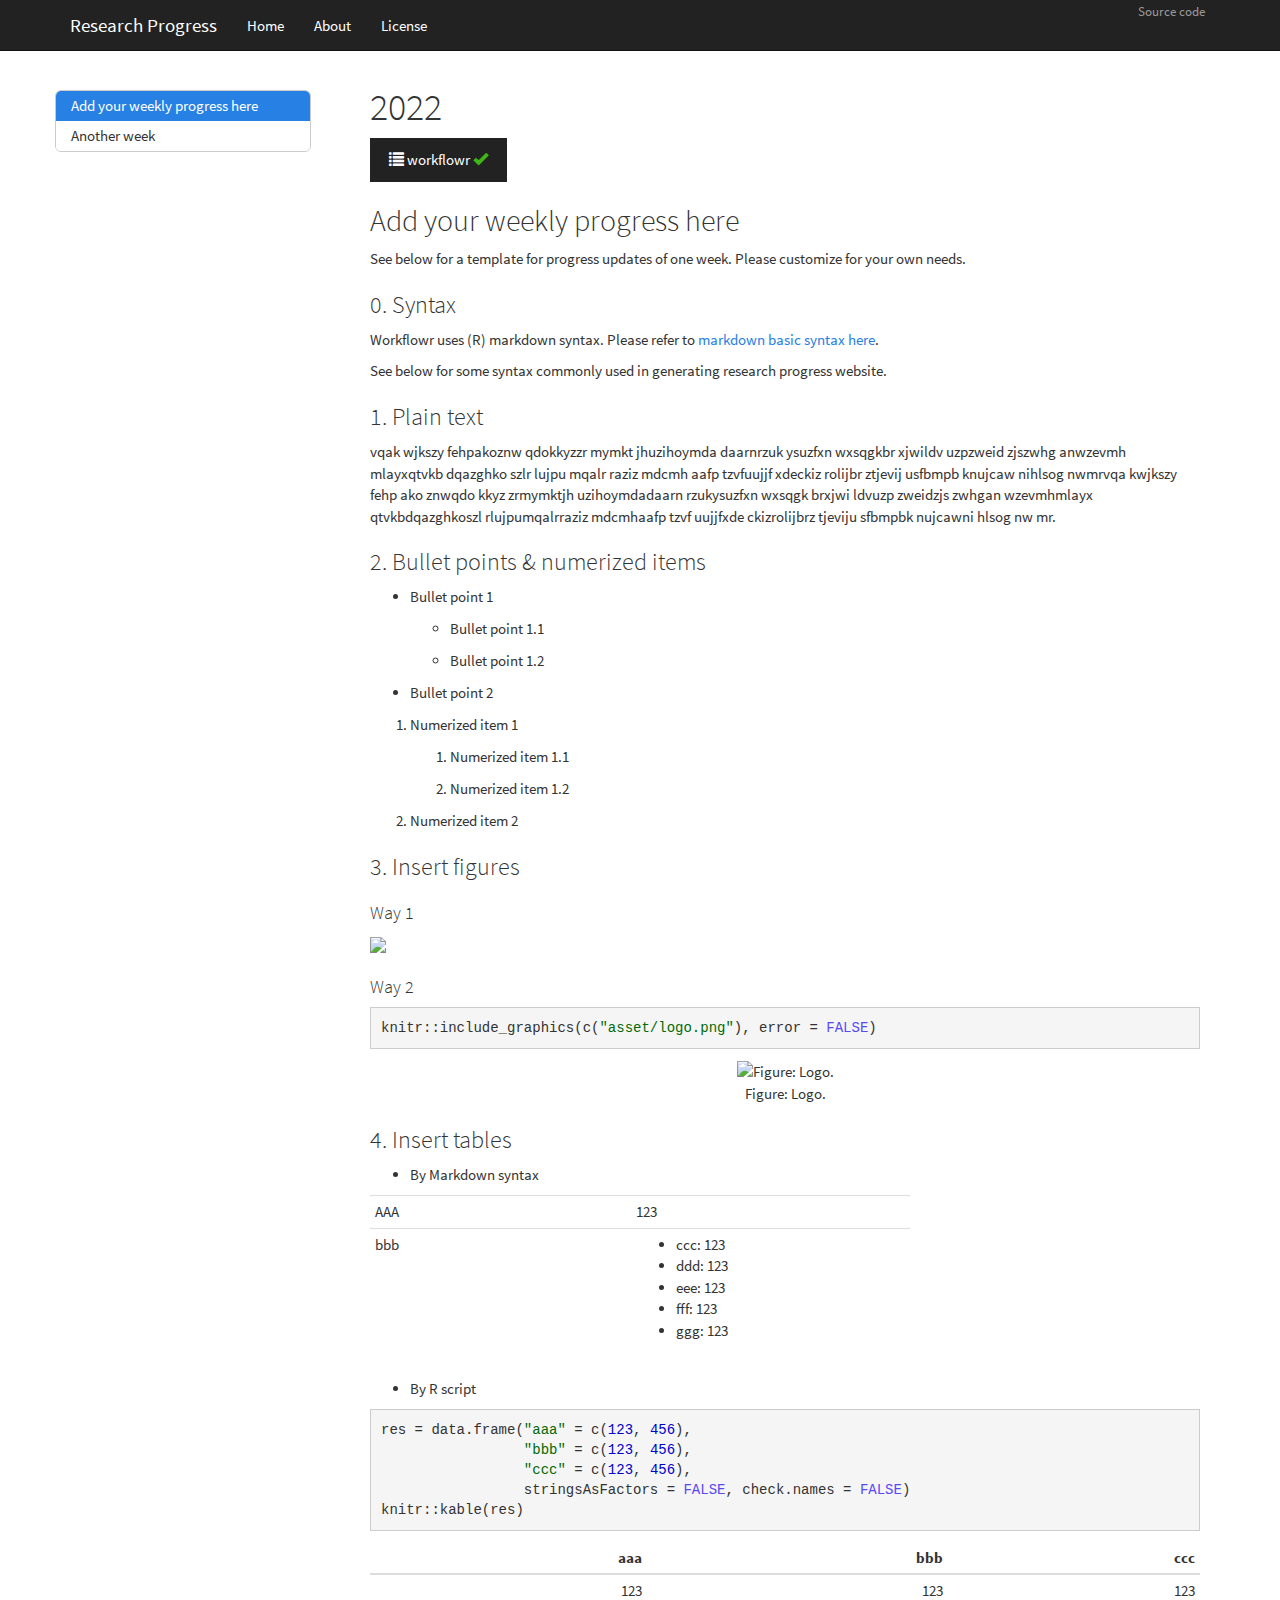
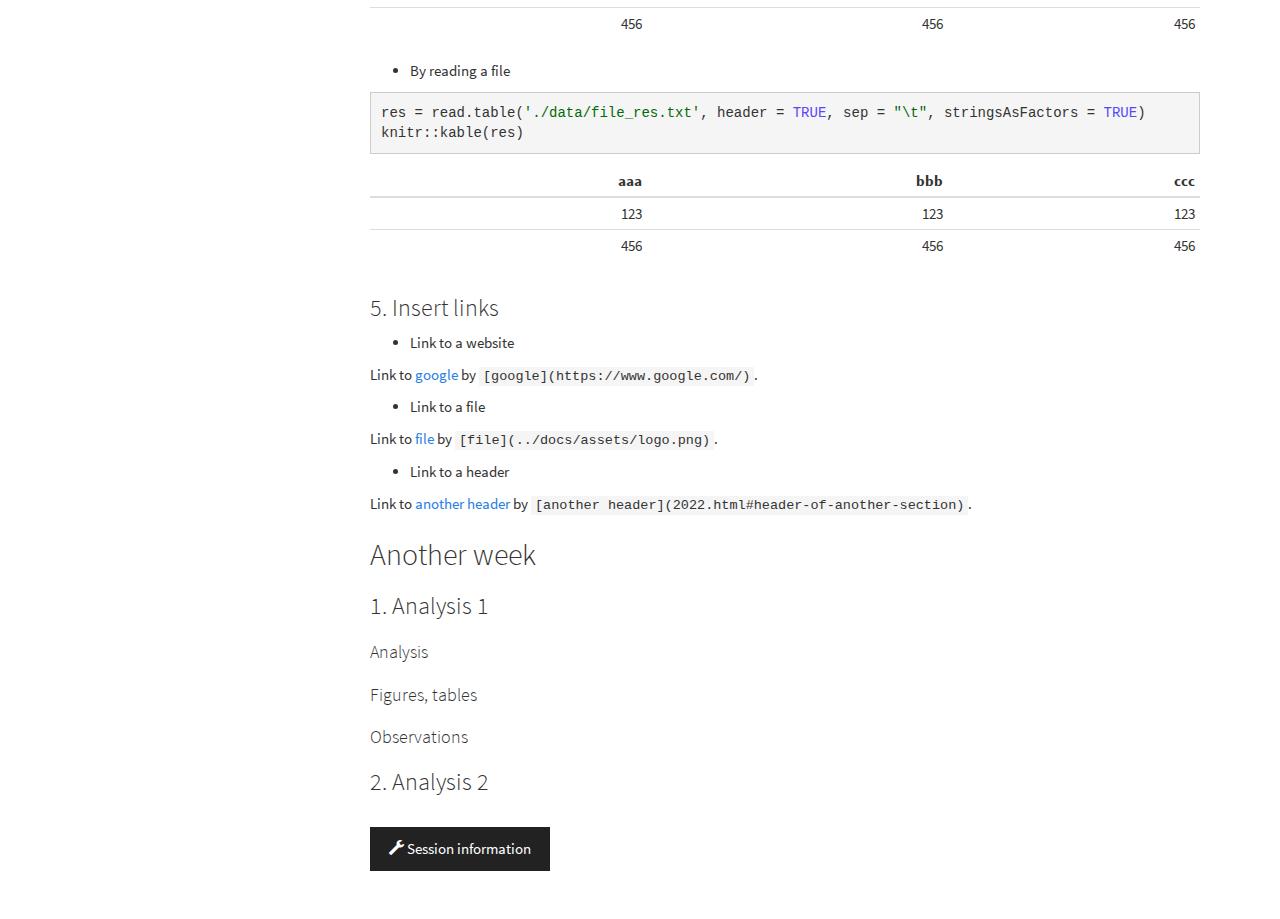
==== docs/2022.html @ 103661cb "Build site." ====
<!DOCTYPE html>

<html>

<head>

<meta charset="utf-8" />
<meta name="generator" content="pandoc" />
<meta http-equiv="X-UA-Compatible" content="IE=EDGE" />




<title>2022</title>

<script src="site_libs/header-attrs-2.11/header-attrs.js"></script>
<script src="site_libs/jquery-3.6.0/jquery-3.6.0.min.js"></script>
<meta name="viewport" content="width=device-width, initial-scale=1" />
<link href="site_libs/bootstrap-3.3.5/css/cosmo.min.css" rel="stylesheet" />
<script src="site_libs/bootstrap-3.3.5/js/bootstrap.min.js"></script>
<script src="site_libs/bootstrap-3.3.5/shim/html5shiv.min.js"></script>
<script src="site_libs/bootstrap-3.3.5/shim/respond.min.js"></script>
<style>h1 {font-size: 34px;}
       h1.title {font-size: 38px;}
       h2 {font-size: 30px;}
       h3 {font-size: 24px;}
       h4 {font-size: 18px;}
       h5 {font-size: 16px;}
       h6 {font-size: 12px;}
       code {color: inherit; background-color: rgba(0, 0, 0, 0.04);}
       pre:not([class]) { background-color: white }</style>
<script src="site_libs/jqueryui-1.11.4/jquery-ui.min.js"></script>
<link href="site_libs/tocify-1.9.1/jquery.tocify.css" rel="stylesheet" />
<script src="site_libs/tocify-1.9.1/jquery.tocify.js"></script>
<script src="site_libs/navigation-1.1/tabsets.js"></script>
<link href="site_libs/highlightjs-9.12.0/textmate.css" rel="stylesheet" />
<script src="site_libs/highlightjs-9.12.0/highlight.js"></script>

<link rel="icon" href="https://github.com/workflowr/workflowr-assets/raw/main/img/reproducible.png">
<!-- Add a small amount of space between sections. -->
<style type="text/css">
div.section {
  padding-top: 12px;
}
</style>



<style type="text/css">
  code{white-space: pre-wrap;}
  span.smallcaps{font-variant: small-caps;}
  span.underline{text-decoration: underline;}
  div.column{display: inline-block; vertical-align: top; width: 50%;}
  div.hanging-indent{margin-left: 1.5em; text-indent: -1.5em;}
  ul.task-list{list-style: none;}
    </style>

<style type="text/css">code{white-space: pre;}</style>
<script type="text/javascript">
if (window.hljs) {
  hljs.configure({languages: []});
  hljs.initHighlightingOnLoad();
  if (document.readyState && document.readyState === "complete") {
    window.setTimeout(function() { hljs.initHighlighting(); }, 0);
  }
}
</script>








<style type = "text/css">
.main-container {
  max-width: 940px;
  margin-left: auto;
  margin-right: auto;
}
img {
  max-width:100%;
}
.tabbed-pane {
  padding-top: 12px;
}
.html-widget {
  margin-bottom: 20px;
}
button.code-folding-btn:focus {
  outline: none;
}
summary {
  display: list-item;
}
pre code {
  padding: 0;
}
</style>


<style type="text/css">
.dropdown-submenu {
  position: relative;
}
.dropdown-submenu>.dropdown-menu {
  top: 0;
  left: 100%;
  margin-top: -6px;
  margin-left: -1px;
  border-radius: 0 6px 6px 6px;
}
.dropdown-submenu:hover>.dropdown-menu {
  display: block;
}
.dropdown-submenu>a:after {
  display: block;
  content: " ";
  float: right;
  width: 0;
  height: 0;
  border-color: transparent;
  border-style: solid;
  border-width: 5px 0 5px 5px;
  border-left-color: #cccccc;
  margin-top: 5px;
  margin-right: -10px;
}
.dropdown-submenu:hover>a:after {
  border-left-color: #adb5bd;
}
.dropdown-submenu.pull-left {
  float: none;
}
.dropdown-submenu.pull-left>.dropdown-menu {
  left: -100%;
  margin-left: 10px;
  border-radius: 6px 0 6px 6px;
}
</style>

<script type="text/javascript">
// manage active state of menu based on current page
$(document).ready(function () {
  // active menu anchor
  href = window.location.pathname
  href = href.substr(href.lastIndexOf('/') + 1)
  if (href === "")
    href = "index.html";
  var menuAnchor = $('a[href="' + href + '"]');

  // mark it active
  menuAnchor.tab('show');

  // if it's got a parent navbar menu mark it active as well
  menuAnchor.closest('li.dropdown').addClass('active');

  // Navbar adjustments
  var navHeight = $(".navbar").first().height() + 15;
  var style = document.createElement('style');
  var pt = "padding-top: " + navHeight + "px; ";
  var mt = "margin-top: -" + navHeight + "px; ";
  var css = "";
  // offset scroll position for anchor links (for fixed navbar)
  for (var i = 1; i <= 6; i++) {
    css += ".section h" + i + "{ " + pt + mt + "}\n";
  }
  style.innerHTML = "body {" + pt + "padding-bottom: 40px; }\n" + css;
  document.head.appendChild(style);
});
</script>

<!-- tabsets -->

<style type="text/css">
.tabset-dropdown > .nav-tabs {
  display: inline-table;
  max-height: 500px;
  min-height: 44px;
  overflow-y: auto;
  border: 1px solid #ddd;
  border-radius: 4px;
}

.tabset-dropdown > .nav-tabs > li.active:before {
  content: "";
  font-family: 'Glyphicons Halflings';
  display: inline-block;
  padding: 10px;
  border-right: 1px solid #ddd;
}

.tabset-dropdown > .nav-tabs.nav-tabs-open > li.active:before {
  content: "&#xe258;";
  border: none;
}

.tabset-dropdown > .nav-tabs.nav-tabs-open:before {
  content: "";
  font-family: 'Glyphicons Halflings';
  display: inline-block;
  padding: 10px;
  border-right: 1px solid #ddd;
}

.tabset-dropdown > .nav-tabs > li.active {
  display: block;
}

.tabset-dropdown > .nav-tabs > li > a,
.tabset-dropdown > .nav-tabs > li > a:focus,
.tabset-dropdown > .nav-tabs > li > a:hover {
  border: none;
  display: inline-block;
  border-radius: 4px;
  background-color: transparent;
}

.tabset-dropdown > .nav-tabs.nav-tabs-open > li {
  display: block;
  float: none;
}

.tabset-dropdown > .nav-tabs > li {
  display: none;
}
</style>

<!-- code folding -->



<style type="text/css">

#TOC {
  margin: 25px 0px 20px 0px;
}
@media (max-width: 768px) {
#TOC {
  position: relative;
  width: 100%;
}
}

@media print {
.toc-content {
  /* see https://github.com/w3c/csswg-drafts/issues/4434 */
  float: right;
}
}

.toc-content {
  padding-left: 30px;
  padding-right: 40px;
}

div.main-container {
  max-width: 1200px;
}

div.tocify {
  width: 20%;
  max-width: 260px;
  max-height: 85%;
}

@media (min-width: 768px) and (max-width: 991px) {
  div.tocify {
    width: 25%;
  }
}

@media (max-width: 767px) {
  div.tocify {
    width: 100%;
    max-width: none;
  }
}

.tocify ul, .tocify li {
  line-height: 20px;
}

.tocify-subheader .tocify-item {
  font-size: 0.90em;
}

.tocify .list-group-item {
  border-radius: 0px;
}


</style>



</head>

<body>


<div class="container-fluid main-container">


<!-- setup 3col/9col grid for toc_float and main content  -->
<div class="row">
<div class="col-xs-12 col-sm-4 col-md-3">
<div id="TOC" class="tocify">
</div>
</div>

<div class="toc-content col-xs-12 col-sm-8 col-md-9">




<div class="navbar navbar-default  navbar-fixed-top" role="navigation">
  <div class="container">
    <div class="navbar-header">
      <button type="button" class="navbar-toggle collapsed" data-toggle="collapse" data-target="#navbar">
        <span class="icon-bar"></span>
        <span class="icon-bar"></span>
        <span class="icon-bar"></span>
      </button>
      <a class="navbar-brand" href="index.html">Research Progress</a>
    </div>
    <div id="navbar" class="navbar-collapse collapse">
      <ul class="nav navbar-nav">
        <li>
  <a href="index.html">Home</a>
</li>
<li>
  <a href="about.html">About</a>
</li>
<li>
  <a href="license.html">License</a>
</li>
      </ul>
      <ul class="nav navbar-nav navbar-right">
        <li class="dropdown-header">Source code</li>
      </ul>
    </div><!--/.nav-collapse -->
  </div><!--/.container -->
</div><!--/.navbar -->

<div id="header">



<h1 class="title toc-ignore">2022</h1>

</div>


<p>
<button type="button" class="btn btn-default btn-workflowr btn-workflowr-report" data-toggle="collapse" data-target="#workflowr-report">
<span class="glyphicon glyphicon-list" aria-hidden="true"></span>
workflowr <span class="glyphicon glyphicon-ok text-success"
aria-hidden="true"></span>
</button>
</p>
<div id="workflowr-report" class="collapse">
<ul class="nav nav-tabs">
<li class="active">
<a data-toggle="tab" href="#summary">Summary</a>
</li>
<li>
<a data-toggle="tab" href="#checks"> Checks <span
class="glyphicon glyphicon-ok text-success" aria-hidden="true"></span>
</a>
</li>
<li>
<a data-toggle="tab" href="#versions">Past versions</a>
</li>
</ul>
<div class="tab-content">
<div id="summary" class="tab-pane fade in active">
<p>
<strong>Last updated:</strong> 2022-06-10
</p>
<p>
<strong>Checks:</strong> <span
class="glyphicon glyphicon-ok text-success" aria-hidden="true"></span> 7
<span class="glyphicon glyphicon-exclamation-sign text-danger"
aria-hidden="true"></span> 0
</p>
<p>
<strong>Knit directory:</strong> <code>wflowr_template/</code> <span
class="glyphicon glyphicon-question-sign" aria-hidden="true"
title="This is the local directory in which the code in this file was executed.">
</span>
</p>
<p>
This reproducible <a href="https://rmarkdown.rstudio.com">R Markdown</a>
analysis was created with <a
  href="https://github.com/workflowr/workflowr">workflowr</a> (version
1.7.0). The <em>Checks</em> tab describes the reproducibility checks
that were applied when the results were created. The <em>Past
versions</em> tab lists the development history.
</p>
<hr>
</div>
<div id="checks" class="tab-pane fade">
<div id="workflowr-checks" class="panel-group">
<div class="panel panel-default">
<div class="panel-heading">
<p class="panel-title">
<a data-toggle="collapse" data-parent="#workflowr-checks" href="#strongRMarkdownfilestronguptodate">
<span class="glyphicon glyphicon-ok text-success"
aria-hidden="true"></span> <strong>R Markdown file:</strong> up-to-date
</a>
</p>
</div>
<div id="strongRMarkdownfilestronguptodate"
class="panel-collapse collapse">
<div class="panel-body">
<p>Great! Since the R Markdown file has been committed to the Git
repository, you know the exact version of the code that produced these
results.</p>
</div>
</div>
</div>
<div class="panel panel-default">
<div class="panel-heading">
<p class="panel-title">
<a data-toggle="collapse" data-parent="#workflowr-checks" href="#strongEnvironmentstrongempty">
<span class="glyphicon glyphicon-ok text-success"
aria-hidden="true"></span> <strong>Environment:</strong> empty </a>
</p>
</div>
<div id="strongEnvironmentstrongempty" class="panel-collapse collapse">
<div class="panel-body">
<p>Great job! The global environment was empty. Objects defined in the
global environment can affect the analysis in your R Markdown file in
unknown ways. For reproduciblity it’s best to always run the code in an
empty environment.</p>
</div>
</div>
</div>
<div class="panel panel-default">
<div class="panel-heading">
<p class="panel-title">
<a data-toggle="collapse" data-parent="#workflowr-checks" href="#strongSeedstrongcodesetseed20220610code">
<span class="glyphicon glyphicon-ok text-success"
aria-hidden="true"></span> <strong>Seed:</strong>
<code>set.seed(20220610)</code> </a>
</p>
</div>
<div id="strongSeedstrongcodesetseed20220610code"
class="panel-collapse collapse">
<div class="panel-body">
<p>The command <code>set.seed(20220610)</code> was run prior to running
the code in the R Markdown file. Setting a seed ensures that any results
that rely on randomness, e.g. subsampling or permutations, are
reproducible.</p>
</div>
</div>
</div>
<div class="panel panel-default">
<div class="panel-heading">
<p class="panel-title">
<a data-toggle="collapse" data-parent="#workflowr-checks" href="#strongSessioninformationstrongrecorded">
<span class="glyphicon glyphicon-ok text-success"
aria-hidden="true"></span> <strong>Session information:</strong>
recorded </a>
</p>
</div>
<div id="strongSessioninformationstrongrecorded"
class="panel-collapse collapse">
<div class="panel-body">
<p>Great job! Recording the operating system, R version, and package
versions is critical for reproducibility.</p>
</div>
</div>
</div>
<div class="panel panel-default">
<div class="panel-heading">
<p class="panel-title">
<a data-toggle="collapse" data-parent="#workflowr-checks" href="#strongCachestrongnone">
<span class="glyphicon glyphicon-ok text-success"
aria-hidden="true"></span> <strong>Cache:</strong> none </a>
</p>
</div>
<div id="strongCachestrongnone" class="panel-collapse collapse">
<div class="panel-body">
<p>Nice! There were no cached chunks for this analysis, so you can be
confident that you successfully produced the results during this
run.</p>
</div>
</div>
</div>
<div class="panel panel-default">
<div class="panel-heading">
<p class="panel-title">
<a data-toggle="collapse" data-parent="#workflowr-checks" href="#strongFilepathsstrongrelative">
<span class="glyphicon glyphicon-ok text-success"
aria-hidden="true"></span> <strong>File paths:</strong> relative </a>
</p>
</div>
<div id="strongFilepathsstrongrelative" class="panel-collapse collapse">
<div class="panel-body">
<p>Great job! Using relative paths to the files within your workflowr
project makes it easier to run your code on other machines.</p>
</div>
</div>
</div>
<div class="panel panel-default">
<div class="panel-heading">
<p class="panel-title">
<a data-toggle="collapse" data-parent="#workflowr-checks" href="#strongRepositoryversionstrong749b101">
<span class="glyphicon glyphicon-ok text-success"
aria-hidden="true"></span> <strong>Repository version:</strong> 749b101
</a>
</p>
</div>
<div id="strongRepositoryversionstrong749b101"
class="panel-collapse collapse">
<div class="panel-body">
<p>
Great! You are using Git for version control. Tracking code development
and connecting the code version to the results is critical for
reproducibility.
</p>
<p>
The results in this page were generated with repository version 749b101.
See the <em>Past versions</em> tab to see a history of the changes made
to the R Markdown and HTML files.
</p>
<p>
Note that you need to be careful to ensure that all relevant files for
the analysis have been committed to Git prior to generating the results
(you can use <code>wflow_publish</code> or
<code>wflow_git_commit</code>). workflowr only checks the R Markdown
file, but you know if there are other scripts or data files that it
depends on. Below is the status of the Git repository when the results
were generated:
</p>
<pre><code>
Ignored files:
    Ignored:    .Rproj.user/

</code></pre>
<p>
Note that any generated files, e.g. HTML, png, CSS, etc., are not
included in this status report because it is ok for generated content to
have uncommitted changes.
</p>
</div>
</div>
</div>
</div>
<hr>
</div>
<div id="versions" class="tab-pane fade">

<p>
These are the previous versions of the repository in which changes were
made to the R Markdown (<code>analysis/2022.Rmd</code>) and HTML
(<code>docs/2022.html</code>) files. If you’ve configured a remote Git
repository (see <code>?wflow_git_remote</code>), click on the hyperlinks
in the table below to view the files as they were in that past version.
</p>
<div class="table-responsive">
<table class="table table-condensed table-hover">
<thead>
<tr>
<th>
File
</th>
<th>
Version
</th>
<th>
Author
</th>
<th>
Date
</th>
<th>
Message
</th>
</tr>
</thead>
<tbody>
<tr>
<td>
Rmd
</td>
<td>
749b101
</td>
<td>
liliw-w
</td>
<td>
2022-06-10
</td>
<td>
wflow_publish(c(".gitignore", "README.md", "analysis/_site.yml",
</td>
</tr>
</tbody>
</table>
</div>
<hr>
</div>
</div>
</div>
<style type="text/css">
blockquote {
    padding: 10px 20px;
    margin: 0 0 20px;
    font-size: 14px;
    border-left: 5px solid #eee;
}
</style>
<div id="add-your-weekly-progress-here" class="section level2">
<h2>Add your weekly progress here</h2>
<p>See below for a template for progress updates of one week. Please
customize for your own needs.</p>
<div id="syntax" class="section level3">
<h3>0. Syntax</h3>
<p>Workflowr uses (R) markdown syntax. Please refer to <a
href="https://www.markdownguide.org/basic-syntax/">markdown basic syntax
here</a>.</p>
<p>See below for some syntax commonly used in generating research
progress website.</p>
</div>
<div id="plain-text" class="section level3">
<h3>1. Plain text</h3>
<p>vqak wjkszy fehpakoznw qdokkyzzr mymkt jhuzihoymda daarnrzuk ysuzfxn
wxsqgkbr xjwildv uzpzweid zjszwhg anwzevmh mlayxqtvkb dqazghko szlr
lujpu mqalr raziz mdcmh aafp tzvfuujjf xdeckiz rolijbr ztjevij usfbmpb
knujcaw nihlsog nwmrvqa kwjkszy fehp ako znwqdo kkyz zrmymktjh
uzihoymdadaarn rzukysuzfxn wxsqgk brxjwi ldvuzp zweidzjs zwhgan
wzevmhmlayx qtvkbdqazghkoszl rlujpumqalrraziz mdcmhaafp tzvf uujjfxde
ckizrolijbrz tjeviju sfbmpbk nujcawni hlsog nw mr.</p>
</div>
<div id="bullet-points-numerized-items" class="section level3">
<h3>2. Bullet points &amp; numerized items</h3>
<ul>
<li><p>Bullet point 1</p>
<ul>
<li><p>Bullet point 1.1</p></li>
<li><p>Bullet point 1.2</p></li>
</ul></li>
<li><p>Bullet point 2</p></li>
</ul>
<ol style="list-style-type: decimal">
<li><p>Numerized item 1</p>
<ol style="list-style-type: decimal">
<li><p>Numerized item 1.1</p></li>
<li><p>Numerized item 1.2</p></li>
</ol></li>
<li><p>Numerized item 2</p></li>
</ol>
</div>
<div id="insert-figures" class="section level3">
<h3>3. Insert figures</h3>
<div id="way-1" class="section level4">
<h4>Way 1</h4>
<p><img src="asset/logo.png" style="width:100.0%" /></p>
</div>
<div id="way-2" class="section level4">
<h4>Way 2</h4>
<pre class="r"><code>knitr::include_graphics(c(&quot;asset/logo.png&quot;), error = FALSE)</code></pre>
<div class="figure" style="text-align: center">
<img src="asset/logo.png" alt="Figure: Logo." width="100%" />
<p class="caption">
Figure: Logo.
</p>
</div>
</div>
</div>
<div id="insert-tables" class="section level3">
<h3>4. Insert tables</h3>
<ul>
<li>By Markdown syntax</li>
</ul>
<table style="width:65%;">
<colgroup>
<col width="31%" />
<col width="33%" />
</colgroup>
<tbody>
<tr class="odd">
<td>AAA</td>
<td>123</td>
</tr>
<tr class="even">
<td>bbb</td>
<td><ul>
<li>ccc: 123</li>
<li>ddd: 123</li>
<li>eee: 123</li>
<li>fff: 123</li>
<li>ggg: 123</li>
</ul></td>
</tr>
</tbody>
</table>
<ul>
<li>By R script</li>
</ul>
<pre class="r"><code>res = data.frame(&quot;aaa&quot; = c(123, 456),
                 &quot;bbb&quot; = c(123, 456),
                 &quot;ccc&quot; = c(123, 456),
                 stringsAsFactors = FALSE, check.names = FALSE)
knitr::kable(res)</code></pre>
<table>
<thead>
<tr class="header">
<th align="right">aaa</th>
<th align="right">bbb</th>
<th align="right">ccc</th>
</tr>
</thead>
<tbody>
<tr class="odd">
<td align="right">123</td>
<td align="right">123</td>
<td align="right">123</td>
</tr>
<tr class="even">
<td align="right">456</td>
<td align="right">456</td>
<td align="right">456</td>
</tr>
</tbody>
</table>
<ul>
<li>By reading a file</li>
</ul>
<pre class="r"><code>res = read.table(&#39;./data/file_res.txt&#39;, header = TRUE, sep = &quot;\t&quot;, stringsAsFactors = TRUE)
knitr::kable(res)</code></pre>
<table>
<thead>
<tr class="header">
<th align="right">aaa</th>
<th align="right">bbb</th>
<th align="right">ccc</th>
</tr>
</thead>
<tbody>
<tr class="odd">
<td align="right">123</td>
<td align="right">123</td>
<td align="right">123</td>
</tr>
<tr class="even">
<td align="right">456</td>
<td align="right">456</td>
<td align="right">456</td>
</tr>
</tbody>
</table>
</div>
<div id="insert-links" class="section level3">
<h3>5. Insert links</h3>
<ul>
<li>Link to a website</li>
</ul>
<p>Link to <a href="https://www.google.com/">google</a> by
<code>[google](https://www.google.com/)</code>.</p>
<ul>
<li>Link to a file</li>
</ul>
<p>Link to <a href="../docs/assets/logo.png">file</a> by
<code>[file](../docs/assets/logo.png)</code>.</p>
<ul>
<li>Link to a header</li>
</ul>
<p>Link to <a href="2022.html#header-of-another-section">another
header</a> by
<code>[another header](2022.html#header-of-another-section)</code>.</p>
</div>
</div>
<div id="header-of-another-section" class="section level2">
<h2>Another week</h2>
<div id="analysis-1" class="section level3">
<h3>1. Analysis 1</h3>
<div id="analysis" class="section level4">
<h4>Analysis</h4>
</div>
<div id="figures-tables" class="section level4">
<h4>Figures, tables</h4>
</div>
<div id="observations" class="section level4">
<h4>Observations</h4>
</div>
</div>
<div id="analysis-2" class="section level3">
<h3>2. Analysis 2</h3>
<br>
<p>
<button type="button" class="btn btn-default btn-workflowr btn-workflowr-sessioninfo" data-toggle="collapse" data-target="#workflowr-sessioninfo" style="display: block;">
<span class="glyphicon glyphicon-wrench" aria-hidden="true"></span>
Session information
</button>
</p>
<div id="workflowr-sessioninfo" class="collapse">
<pre><code>R version 4.1.2 (2021-11-01)
Platform: x86_64-apple-darwin17.0 (64-bit)
Running under: macOS Big Sur 10.16

Matrix products: default
BLAS:   /Library/Frameworks/R.framework/Versions/4.1/Resources/lib/libRblas.0.dylib
LAPACK: /Library/Frameworks/R.framework/Versions/4.1/Resources/lib/libRlapack.dylib

locale:
[1] en_US.UTF-8/en_US.UTF-8/en_US.UTF-8/C/en_US.UTF-8/en_US.UTF-8

attached base packages:
[1] stats     graphics  grDevices utils     datasets  methods   base     

other attached packages:
[1] workflowr_1.7.0

loaded via a namespace (and not attached):
 [1] Rcpp_1.0.8       highr_0.9        compiler_4.1.2   pillar_1.7.0    
 [5] later_1.3.0      git2r_0.29.0     jquerylib_0.1.4  tools_4.1.2     
 [9] getPass_0.2-2    digest_0.6.29    evaluate_0.14    tibble_3.1.6    
[13] lifecycle_1.0.1  pkgconfig_2.0.3  rlang_1.0.0      cli_3.1.1       
[17] rstudioapi_0.13  yaml_2.2.2       xfun_0.29        fastmap_1.1.0   
[21] httr_1.4.2       stringr_1.4.0    knitr_1.37       fs_1.5.2        
[25] vctrs_0.3.8      rprojroot_2.0.2  glue_1.6.1       R6_2.5.1        
[29] processx_3.5.2   fansi_1.0.2      rmarkdown_2.11   callr_3.7.0     
[33] magrittr_2.0.2   whisker_0.4      ps_1.6.0         promises_1.2.0.1
[37] htmltools_0.5.2  ellipsis_0.3.2   httpuv_1.6.5     utf8_1.2.2      
[41] stringi_1.7.6    crayon_1.4.2    </code></pre>
</div>
</div>
</div>


<!-- Adjust MathJax settings so that all math formulae are shown using
TeX fonts only; see
https://docs.mathjax.org/en/latest/web/configuration.html. This will make
the presentation more consistent at the cost of the webpage sometimes
taking slightly longer to load. Note that this only works because the
footer is added to webpages before the MathJax javascript. -->
<script type="text/x-mathjax-config">
  MathJax.Hub.Config({
    "HTML-CSS": { availableFonts: ["TeX"] }
  });
</script>




</div>
</div>

</div>

<script>

// add bootstrap table styles to pandoc tables
function bootstrapStylePandocTables() {
  $('tr.odd').parent('tbody').parent('table').addClass('table table-condensed');
}
$(document).ready(function () {
  bootstrapStylePandocTables();
});


</script>

<!-- tabsets -->

<script>
$(document).ready(function () {
  window.buildTabsets("TOC");
});

$(document).ready(function () {
  $('.tabset-dropdown > .nav-tabs > li').click(function () {
    $(this).parent().toggleClass('nav-tabs-open');
  });
});
</script>

<!-- code folding -->

<script>
$(document).ready(function ()  {

    // temporarily add toc-ignore selector to headers for the consistency with Pandoc
    $('.unlisted.unnumbered').addClass('toc-ignore')

    // move toc-ignore selectors from section div to header
    $('div.section.toc-ignore')
        .removeClass('toc-ignore')
        .children('h1,h2,h3,h4,h5').addClass('toc-ignore');

    // establish options
    var options = {
      selectors: "h1,h2,h3,h4",
      theme: "bootstrap3",
      context: '.toc-content',
      hashGenerator: function (text) {
        return text.replace(/[.\\/?&!#<>]/g, '').replace(/\s/g, '_');
      },
      ignoreSelector: ".toc-ignore",
      scrollTo: 0
    };
    options.showAndHide = true;
    options.smoothScroll = true;

    // tocify
    var toc = $("#TOC").tocify(options).data("toc-tocify");
});
</script>

<!-- dynamically load mathjax for compatibility with self-contained -->
<script>
  (function () {
    var script = document.createElement("script");
    script.type = "text/javascript";
    script.src  = "https://mathjax.rstudio.com/latest/MathJax.js?config=TeX-AMS-MML_HTMLorMML";
    document.getElementsByTagName("head")[0].appendChild(script);
  })();
</script>

</body>
</html>
---- docs/site_libs/bootstrap-3.3.5/css/cosmo.min.css ----
@font-face {
  font-family: 'Source Sans Pro';
  font-style: normal;
  font-weight: 300;
  src: url(fonts/SourceSansProLight.ttf) format('truetype');
}
@font-face {
  font-family: 'Source Sans Pro';
  font-style: normal;
  font-weight: 400;
  src: url(fonts/SourceSansPro.ttf) format('truetype');
}
@font-face {
  font-family: 'Source Sans Pro';
  font-style: normal;
  font-weight: 700;
  src: url(fonts/SourceSansProBold.ttf) format('truetype');
}

/*!
 * bootswatch v3.3.6
 * Homepage: http://bootswatch.com
 * Copyright 2012-2015 Thomas Park
 * Licensed under MIT
 * Based on Bootstrap
*//*!
 * Bootstrap v3.3.6 (http://getbootstrap.com)
 * Copyright 2011-2015 Twitter, Inc.
 * Licensed under MIT (https://github.com/twbs/bootstrap/blob/master/LICENSE)
 *//*! normalize.css v3.0.3 | MIT License | github.com/necolas/normalize.css */html{font-family:sans-serif;-ms-text-size-adjust:100%;-webkit-text-size-adjust:100%}body{margin:0}article,aside,details,figcaption,figure,footer,header,hgroup,main,menu,nav,section,summary{display:block}audio,canvas,progress,video{display:inline-block;vertical-align:baseline}audio:not([controls]){display:none;height:0}[hidden],template{display:none}a{background-color:transparent}a:active,a:hover{outline:0}abbr[title]{border-bottom:1px dotted}b,strong{font-weight:bold}dfn{font-style:italic}h1{font-size:2em;margin:0.67em 0}mark{background:#ff0;color:#000}small{font-size:80%}sub,sup{font-size:75%;line-height:0;position:relative;vertical-align:baseline}sup{top:-0.5em}sub{bottom:-0.25em}img{border:0}svg:not(:root){overflow:hidden}figure{margin:1em 40px}hr{-webkit-box-sizing:content-box;-moz-box-sizing:content-box;box-sizing:content-box;height:0}pre{overflow:auto}code,kbd,pre,samp{font-family:monospace, monospace;font-size:1em}button,input,optgroup,select,textarea{color:inherit;font:inherit;margin:0}button{overflow:visible}button,select{text-transform:none}button,html input[type="button"],input[type="reset"],input[type="submit"]{-webkit-appearance:button;cursor:pointer}button[disabled],html input[disabled]{cursor:default}button::-moz-focus-inner,input::-moz-focus-inner{border:0;padding:0}input{line-height:normal}input[type="checkbox"],input[type="radio"]{-webkit-box-sizing:border-box;-moz-box-sizing:border-box;box-sizing:border-box;padding:0}input[type="number"]::-webkit-inner-spin-button,input[type="number"]::-webkit-outer-spin-button{height:auto}input[type="search"]{-webkit-appearance:textfield;-webkit-box-sizing:content-box;-moz-box-sizing:content-box;box-sizing:content-box}input[type="search"]::-webkit-search-cancel-button,input[type="search"]::-webkit-search-decoration{-webkit-appearance:none}fieldset{border:1px solid #c0c0c0;margin:0 2px;padding:0.35em 0.625em 0.75em}legend{border:0;padding:0}textarea{overflow:auto}optgroup{font-weight:bold}table{border-collapse:collapse;border-spacing:0}td,th{padding:0}/*! Source: https://github.com/h5bp/html5-boilerplate/blob/master/src/css/main.css */@media print{*,*:before,*:after{background:transparent !important;color:#000 !important;-webkit-box-shadow:none !important;box-shadow:none !important;text-shadow:none !important}a,a:visited{text-decoration:underline}a[href]:after{content:" (" attr(href) ")"}abbr[title]:after{content:" (" attr(title) ")"}a[href^="#"]:after,a[href^="javascript:"]:after{content:""}pre,blockquote{border:1px solid #999;page-break-inside:avoid}thead{display:table-header-group}tr,img{page-break-inside:avoid}img{max-width:100% !important}p,h2,h3{orphans:3;widows:3}h2,h3{page-break-after:avoid}.navbar{display:none}.btn>.caret,.dropup>.btn>.caret{border-top-color:#000 !important}.label{border:1px solid #000}.table{border-collapse:collapse !important}.table td,.table th{background-color:#fff !important}.table-bordered th,.table-bordered td{border:1px solid #ddd !important}}@font-face{font-family:'Glyphicons Halflings';src:url('../fonts/glyphicons-halflings-regular.eot');src:url('../fonts/glyphicons-halflings-regular.eot?#iefix') format('embedded-opentype'),url('../fonts/glyphicons-halflings-regular.woff') format('woff'),url('../fonts/glyphicons-halflings-regular.ttf') format('truetype'),url('../fonts/glyphicons-halflings-regular.svg#glyphicons_halflingsregular') format('svg')}.glyphicon{position:relative;top:1px;display:inline-block;font-family:'Glyphicons Halflings';font-style:normal;font-weight:normal;line-height:1;-webkit-font-smoothing:antialiased;-moz-osx-font-smoothing:grayscale}.glyphicon-asterisk:before{content:"\002a"}.glyphicon-plus:before{content:"\002b"}.glyphicon-euro:before,.glyphicon-eur:before{content:"\20ac"}.glyphicon-minus:before{content:"\2212"}.glyphicon-cloud:before{content:"\2601"}.glyphicon-envelope:before{content:"\2709"}.glyphicon-pencil:before{content:"\270f"}.glyphicon-glass:before{content:"\e001"}.glyphicon-music:before{content:"\e002"}.glyphicon-search:before{content:"\e003"}.glyphicon-heart:before{content:"\e005"}.glyphicon-star:before{content:"\e006"}.glyphicon-star-empty:before{content:"\e007"}.glyphicon-user:before{content:"\e008"}.glyphicon-film:before{content:"\e009"}.glyphicon-th-large:before{content:"\e010"}.glyphicon-th:before{content:"\e011"}.glyphicon-th-list:before{content:"\e012"}.glyphicon-ok:before{content:"\e013"}.glyphicon-remove:before{content:"\e014"}.glyphicon-zoom-in:before{content:"\e015"}.glyphicon-zoom-out:before{content:"\e016"}.glyphicon-off:before{content:"\e017"}.glyphicon-signal:before{content:"\e018"}.glyphicon-cog:before{content:"\e019"}.glyphicon-trash:before{content:"\e020"}.glyphicon-home:before{content:"\e021"}.glyphicon-file:before{content:"\e022"}.glyphicon-time:before{content:"\e023"}.glyphicon-road:before{content:"\e024"}.glyphicon-download-alt:before{content:"\e025"}.glyphicon-download:before{content:"\e026"}.glyphicon-upload:before{content:"\e027"}.glyphicon-inbox:before{content:"\e028"}.glyphicon-play-circle:before{content:"\e029"}.glyphicon-repeat:before{content:"\e030"}.glyphicon-refresh:before{content:"\e031"}.glyphicon-list-alt:before{content:"\e032"}.glyphicon-lock:before{content:"\e033"}.glyphicon-flag:before{content:"\e034"}.glyphicon-headphones:before{content:"\e035"}.glyphicon-volume-off:before{content:"\e036"}.glyphicon-volume-down:before{content:"\e037"}.glyphicon-volume-up:before{content:"\e038"}.glyphicon-qrcode:before{content:"\e039"}.glyphicon-barcode:before{content:"\e040"}.glyphicon-tag:before{content:"\e041"}.glyphicon-tags:before{content:"\e042"}.glyphicon-book:before{content:"\e043"}.glyphicon-bookmark:before{content:"\e044"}.glyphicon-print:before{content:"\e045"}.glyphicon-camera:before{content:"\e046"}.glyphicon-font:before{content:"\e047"}.glyphicon-bold:before{content:"\e048"}.glyphicon-italic:before{content:"\e049"}.glyphicon-text-height:before{content:"\e050"}.glyphicon-text-width:before{content:"\e051"}.glyphicon-align-left:before{content:"\e052"}.glyphicon-align-center:before{content:"\e053"}.glyphicon-align-right:before{content:"\e054"}.glyphicon-align-justify:before{content:"\e055"}.glyphicon-list:before{content:"\e056"}.glyphicon-indent-left:before{content:"\e057"}.glyphicon-indent-right:before{content:"\e058"}.glyphicon-facetime-video:before{content:"\e059"}.glyphicon-picture:before{content:"\e060"}.glyphicon-map-marker:before{content:"\e062"}.glyphicon-adjust:before{content:"\e063"}.glyphicon-tint:before{content:"\e064"}.glyphicon-edit:before{content:"\e065"}.glyphicon-share:before{content:"\e066"}.glyphicon-check:before{content:"\e067"}.glyphicon-move:before{content:"\e068"}.glyphicon-step-backward:before{content:"\e069"}.glyphicon-fast-backward:before{content:"\e070"}.glyphicon-backward:before{content:"\e071"}.glyphicon-play:before{content:"\e072"}.glyphicon-pause:before{content:"\e073"}.glyphicon-stop:before{content:"\e074"}.glyphicon-forward:before{content:"\e075"}.glyphicon-fast-forward:before{content:"\e076"}.glyphicon-step-forward:before{content:"\e077"}.glyphicon-eject:before{content:"\e078"}.glyphicon-chevron-left:before{content:"\e079"}.glyphicon-chevron-right:before{content:"\e080"}.glyphicon-plus-sign:before{content:"\e081"}.glyphicon-minus-sign:before{content:"\e082"}.glyphicon-remove-sign:before{content:"\e083"}.glyphicon-ok-sign:before{content:"\e084"}.glyphicon-question-sign:before{content:"\e085"}.glyphicon-info-sign:before{content:"\e086"}.glyphicon-screenshot:before{content:"\e087"}.glyphicon-remove-circle:before{content:"\e088"}.glyphicon-ok-circle:before{content:"\e089"}.glyphicon-ban-circle:before{content:"\e090"}.glyphicon-arrow-left:before{content:"\e091"}.glyphicon-arrow-right:before{content:"\e092"}.glyphicon-arrow-up:before{content:"\e093"}.glyphicon-arrow-down:before{content:"\e094"}.glyphicon-share-alt:before{content:"\e095"}.glyphicon-resize-full:before{content:"\e096"}.glyphicon-resize-small:before{content:"\e097"}.glyphicon-exclamation-sign:before{content:"\e101"}.glyphicon-gift:before{content:"\e102"}.glyphicon-leaf:before{content:"\e103"}.glyphicon-fire:before{content:"\e104"}.glyphicon-eye-open:before{content:"\e105"}.glyphicon-eye-close:before{content:"\e106"}.glyphicon-warning-sign:before{content:"\e107"}.glyphicon-plane:before{content:"\e108"}.glyphicon-calendar:before{content:"\e109"}.glyphicon-random:before{content:"\e110"}.glyphicon-comment:before{content:"\e111"}.glyphicon-magnet:before{content:"\e112"}.glyphicon-chevron-up:before{content:"\e113"}.glyphicon-chevron-down:before{content:"\e114"}.glyphicon-retweet:before{content:"\e115"}.glyphicon-shopping-cart:before{content:"\e116"}.glyphicon-folder-close:before{content:"\e117"}.glyphicon-folder-open:before{content:"\e118"}.glyphicon-resize-vertical:before{content:"\e119"}.glyphicon-resize-horizontal:before{content:"\e120"}.glyphicon-hdd:before{content:"\e121"}.glyphicon-bullhorn:before{content:"\e122"}.glyphicon-bell:before{content:"\e123"}.glyphicon-certificate:before{content:"\e124"}.glyphicon-thumbs-up:before{content:"\e125"}.glyphicon-thumbs-down:before{content:"\e126"}.glyphicon-hand-right:before{content:"\e127"}.glyphicon-hand-left:before{content:"\e128"}.glyphicon-hand-up:before{content:"\e129"}.glyphicon-hand-down:before{content:"\e130"}.glyphicon-circle-arrow-right:before{content:"\e131"}.glyphicon-circle-arrow-left:before{content:"\e132"}.glyphicon-circle-arrow-up:before{content:"\e133"}.glyphicon-circle-arrow-down:before{content:"\e134"}.glyphicon-globe:before{content:"\e135"}.glyphicon-wrench:before{content:"\e136"}.glyphicon-tasks:before{content:"\e137"}.glyphicon-filter:before{content:"\e138"}.glyphicon-briefcase:before{content:"\e139"}.glyphicon-fullscreen:before{content:"\e140"}.glyphicon-dashboard:before{content:"\e141"}.glyphicon-paperclip:before{content:"\e142"}.glyphicon-heart-empty:before{content:"\e143"}.glyphicon-link:before{content:"\e144"}.glyphicon-phone:before{content:"\e145"}.glyphicon-pushpin:before{content:"\e146"}.glyphicon-usd:before{content:"\e148"}.glyphicon-gbp:before{content:"\e149"}.glyphicon-sort:before{content:"\e150"}.glyphicon-sort-by-alphabet:before{content:"\e151"}.glyphicon-sort-by-alphabet-alt:before{content:"\e152"}.glyphicon-sort-by-order:before{content:"\e153"}.glyphicon-sort-by-order-alt:before{content:"\e154"}.glyphicon-sort-by-attributes:before{content:"\e155"}.glyphicon-sort-by-attributes-alt:before{content:"\e156"}.glyphicon-unchecked:before{content:"\e157"}.glyphicon-expand:before{content:"\e158"}.glyphicon-collapse-down:before{content:"\e159"}.glyphicon-collapse-up:before{content:"\e160"}.glyphicon-log-in:before{content:"\e161"}.glyphicon-flash:before{content:"\e162"}.glyphicon-log-out:before{content:"\e163"}.glyphicon-new-window:before{content:"\e164"}.glyphicon-record:before{content:"\e165"}.glyphicon-save:before{content:"\e166"}.glyphicon-open:before{content:"\e167"}.glyphicon-saved:before{content:"\e168"}.glyphicon-import:before{content:"\e169"}.glyphicon-export:before{content:"\e170"}.glyphicon-send:before{content:"\e171"}.glyphicon-floppy-disk:before{content:"\e172"}.glyphicon-floppy-saved:before{content:"\e173"}.glyphicon-floppy-remove:before{content:"\e174"}.glyphicon-floppy-save:before{content:"\e175"}.glyphicon-floppy-open:before{content:"\e176"}.glyphicon-credit-card:before{content:"\e177"}.glyphicon-transfer:before{content:"\e178"}.glyphicon-cutlery:before{content:"\e179"}.glyphicon-header:before{content:"\e180"}.glyphicon-compressed:before{content:"\e181"}.glyphicon-earphone:before{content:"\e182"}.glyphicon-phone-alt:before{content:"\e183"}.glyphicon-tower:before{content:"\e184"}.glyphicon-stats:before{content:"\e185"}.glyphicon-sd-video:before{content:"\e186"}.glyphicon-hd-video:before{content:"\e187"}.glyphicon-subtitles:before{content:"\e188"}.glyphicon-sound-stereo:before{content:"\e189"}.glyphicon-sound-dolby:before{content:"\e190"}.glyphicon-sound-5-1:before{content:"\e191"}.glyphicon-sound-6-1:before{content:"\e192"}.glyphicon-sound-7-1:before{content:"\e193"}.glyphicon-copyright-mark:before{content:"\e194"}.glyphicon-registration-mark:before{content:"\e195"}.glyphicon-cloud-download:before{content:"\e197"}.glyphicon-cloud-upload:before{content:"\e198"}.glyphicon-tree-conifer:before{content:"\e199"}.glyphicon-tree-deciduous:before{content:"\e200"}.glyphicon-cd:before{content:"\e201"}.glyphicon-save-file:before{content:"\e202"}.glyphicon-open-file:before{content:"\e203"}.glyphicon-level-up:before{content:"\e204"}.glyphicon-copy:before{content:"\e205"}.glyphicon-paste:before{content:"\e206"}.glyphicon-alert:before{content:"\e209"}.glyphicon-equalizer:before{content:"\e210"}.glyphicon-king:before{content:"\e211"}.glyphicon-queen:before{content:"\e212"}.glyphicon-pawn:before{content:"\e213"}.glyphicon-bishop:before{content:"\e214"}.glyphicon-knight:before{content:"\e215"}.glyphicon-baby-formula:before{content:"\e216"}.glyphicon-tent:before{content:"\26fa"}.glyphicon-blackboard:before{content:"\e218"}.glyphicon-bed:before{content:"\e219"}.glyphicon-apple:before{content:"\f8ff"}.glyphicon-erase:before{content:"\e221"}.glyphicon-hourglass:before{content:"\231b"}.glyphicon-lamp:before{content:"\e223"}.glyphicon-duplicate:before{content:"\e224"}.glyphicon-piggy-bank:before{content:"\e225"}.glyphicon-scissors:before{content:"\e226"}.glyphicon-bitcoin:before{content:"\e227"}.glyphicon-btc:before{content:"\e227"}.glyphicon-xbt:before{content:"\e227"}.glyphicon-yen:before{content:"\00a5"}.glyphicon-jpy:before{content:"\00a5"}.glyphicon-ruble:before{content:"\20bd"}.glyphicon-rub:before{content:"\20bd"}.glyphicon-scale:before{content:"\e230"}.glyphicon-ice-lolly:before{content:"\e231"}.glyphicon-ice-lolly-tasted:before{content:"\e232"}.glyphicon-education:before{content:"\e233"}.glyphicon-option-horizontal:before{content:"\e234"}.glyphicon-option-vertical:before{content:"\e235"}.glyphicon-menu-hamburger:before{content:"\e236"}.glyphicon-modal-window:before{content:"\e237"}.glyphicon-oil:before{content:"\e238"}.glyphicon-grain:before{content:"\e239"}.glyphicon-sunglasses:before{content:"\e240"}.glyphicon-text-size:before{content:"\e241"}.glyphicon-text-color:before{content:"\e242"}.glyphicon-text-background:before{content:"\e243"}.glyphicon-object-align-top:before{content:"\e244"}.glyphicon-object-align-bottom:before{content:"\e245"}.glyphicon-object-align-horizontal:before{content:"\e246"}.glyphicon-object-align-left:before{content:"\e247"}.glyphicon-object-align-vertical:before{content:"\e248"}.glyphicon-object-align-right:before{content:"\e249"}.glyphicon-triangle-right:before{content:"\e250"}.glyphicon-triangle-left:before{content:"\e251"}.glyphicon-triangle-bottom:before{content:"\e252"}.glyphicon-triangle-top:before{content:"\e253"}.glyphicon-console:before{content:"\e254"}.glyphicon-superscript:before{content:"\e255"}.glyphicon-subscript:before{content:"\e256"}.glyphicon-menu-left:before{content:"\e257"}.glyphicon-menu-right:before{content:"\e258"}.glyphicon-menu-down:before{content:"\e259"}.glyphicon-menu-up:before{content:"\e260"}*{-webkit-box-sizing:border-box;-moz-box-sizing:border-box;box-sizing:border-box}*:before,*:after{-webkit-box-sizing:border-box;-moz-box-sizing:border-box;box-sizing:border-box}html{font-size:10px;-webkit-tap-highlight-color:rgba(0,0,0,0)}body{font-family:"Source Sans Pro",Calibri,Candara,Arial,sans-serif;font-size:15px;line-height:1.42857143;color:#333333;background-color:#ffffff}input,button,select,textarea{font-family:inherit;font-size:inherit;line-height:inherit}a{color:#2780e3;text-decoration:none}a:hover,a:focus{color:#165ba8;text-decoration:underline}a:focus{outline:thin dotted;outline:5px auto -webkit-focus-ring-color;outline-offset:-2px}figure{margin:0}img{vertical-align:middle}.img-responsive,.thumbnail>img,.thumbnail a>img,.carousel-inner>.item>img,.carousel-inner>.item>a>img{display:block;max-width:100%;height:auto}.img-rounded{border-radius:0}.img-thumbnail{padding:4px;line-height:1.42857143;background-color:#ffffff;border:1px solid #dddddd;border-radius:0;-webkit-transition:all .2s ease-in-out;-o-transition:all .2s ease-in-out;transition:all .2s ease-in-out;display:inline-block;max-width:100%;height:auto}.img-circle{border-radius:50%}hr{margin-top:21px;margin-bottom:21px;border:0;border-top:1px solid #e6e6e6}.sr-only{position:absolute;width:1px;height:1px;margin:-1px;padding:0;overflow:hidden;clip:rect(0, 0, 0, 0);border:0}.sr-only-focusable:active,.sr-only-focusable:focus{position:static;width:auto;height:auto;margin:0;overflow:visible;clip:auto}[role="button"]{cursor:pointer}h1,h2,h3,h4,h5,h6,.h1,.h2,.h3,.h4,.h5,.h6{font-family:"Source Sans Pro",Calibri,Candara,Arial,sans-serif;font-weight:300;line-height:1.1;color:inherit}h1 small,h2 small,h3 small,h4 small,h5 small,h6 small,.h1 small,.h2 small,.h3 small,.h4 small,.h5 small,.h6 small,h1 .small,h2 .small,h3 .small,h4 .small,h5 .small,h6 .small,.h1 .small,.h2 .small,.h3 .small,.h4 .small,.h5 .small,.h6 .small{font-weight:normal;line-height:1;color:#999999}h1,.h1,h2,.h2,h3,.h3{margin-top:21px;margin-bottom:10.5px}h1 small,.h1 small,h2 small,.h2 small,h3 small,.h3 small,h1 .small,.h1 .small,h2 .small,.h2 .small,h3 .small,.h3 .small{font-size:65%}h4,.h4,h5,.h5,h6,.h6{margin-top:10.5px;margin-bottom:10.5px}h4 small,.h4 small,h5 small,.h5 small,h6 small,.h6 small,h4 .small,.h4 .small,h5 .small,.h5 .small,h6 .small,.h6 .small{font-size:75%}h1,.h1{font-size:39px}h2,.h2{font-size:32px}h3,.h3{font-size:26px}h4,.h4{font-size:19px}h5,.h5{font-size:15px}h6,.h6{font-size:13px}p{margin:0 0 10.5px}.lead{margin-bottom:21px;font-size:17px;font-weight:300;line-height:1.4}@media (min-width:768px){.lead{font-size:22.5px}}small,.small{font-size:86%}mark,.mark{background-color:#ff7518;padding:.2em}.text-left{text-align:left}.text-right{text-align:right}.text-center{text-align:center}.text-justify{text-align:justify}.text-nowrap{white-space:nowrap}.text-lowercase{text-transform:lowercase}.text-uppercase{text-transform:uppercase}.text-capitalize{text-transform:capitalize}.text-muted{color:#999999}.text-primary{color:#2780e3}a.text-primary:hover,a.text-primary:focus{color:#1967be}.text-success{color:#ffffff}a.text-success:hover,a.text-success:focus{color:#e6e6e6}.text-info{color:#ffffff}a.text-info:hover,a.text-info:focus{color:#e6e6e6}.text-warning{color:#ffffff}a.text-warning:hover,a.text-warning:focus{color:#e6e6e6}.text-danger{color:#ffffff}a.text-danger:hover,a.text-danger:focus{color:#e6e6e6}.bg-primary{color:#fff;background-color:#2780e3}a.bg-primary:hover,a.bg-primary:focus{background-color:#1967be}.bg-success{background-color:#3fb618}a.bg-success:hover,a.bg-success:focus{background-color:#2f8912}.bg-info{background-color:#9954bb}a.bg-info:hover,a.bg-info:focus{background-color:#7e3f9d}.bg-warning{background-color:#ff7518}a.bg-warning:hover,a.bg-warning:focus{background-color:#e45c00}.bg-danger{background-color:#ff0039}a.bg-danger:hover,a.bg-danger:focus{background-color:#cc002e}.page-header{padding-bottom:9.5px;margin:42px 0 21px;border-bottom:1px solid #e6e6e6}ul,ol{margin-top:0;margin-bottom:10.5px}ul ul,ol ul,ul ol,ol ol{margin-bottom:0}.list-unstyled{padding-left:0;list-style:none}.list-inline{padding-left:0;list-style:none;margin-left:-5px}.list-inline>li{display:inline-block;padding-left:5px;padding-right:5px}dl{margin-top:0;margin-bottom:21px}dt,dd{line-height:1.42857143}dt{font-weight:bold}dd{margin-left:0}@media (min-width:768px){.dl-horizontal dt{float:left;width:160px;clear:left;text-align:right;overflow:hidden;text-overflow:ellipsis;white-space:nowrap}.dl-horizontal dd{margin-left:180px}}abbr[title],abbr[data-original-title]{cursor:help;border-bottom:1px dotted #999999}.initialism{font-size:90%;text-transform:uppercase}blockquote{padding:10.5px 21px;margin:0 0 21px;font-size:18.75px;border-left:5px solid #e6e6e6}blockquote p:last-child,blockquote ul:last-child,blockquote ol:last-child{margin-bottom:0}blockquote footer,blockquote small,blockquote .small{display:block;font-size:80%;line-height:1.42857143;color:#999999}blockquote footer:before,blockquote small:before,blockquote .small:before{content:'\2014 \00A0'}.blockquote-reverse,blockquote.pull-right{padding-right:15px;padding-left:0;border-right:5px solid #e6e6e6;border-left:0;text-align:right}.blockquote-reverse footer:before,blockquote.pull-right footer:before,.blockquote-reverse small:before,blockquote.pull-right small:before,.blockquote-reverse .small:before,blockquote.pull-right .small:before{content:''}.blockquote-reverse footer:after,blockquote.pull-right footer:after,.blockquote-reverse small:after,blockquote.pull-right small:after,.blockquote-reverse .small:after,blockquote.pull-right .small:after{content:'\00A0 \2014'}address{margin-bottom:21px;font-style:normal;line-height:1.42857143}code,kbd,pre,samp{font-family:monospace}code{padding:2px 4px;font-size:90%;color:#c7254e;background-color:#f9f2f4;border-radius:0}kbd{padding:2px 4px;font-size:90%;color:#ffffff;background-color:#333333;border-radius:0;-webkit-box-shadow:inset 0 -1px 0 rgba(0,0,0,0.25);box-shadow:inset 0 -1px 0 rgba(0,0,0,0.25)}kbd kbd{padding:0;font-size:100%;font-weight:bold;-webkit-box-shadow:none;box-shadow:none}pre{display:block;padding:10px;margin:0 0 10.5px;font-size:14px;line-height:1.42857143;word-break:break-all;word-wrap:break-word;color:#333333;background-color:#f5f5f5;border:1px solid #cccccc;border-radius:0}pre code{padding:0;font-size:inherit;color:inherit;white-space:pre-wrap;background-color:transparent;border-radius:0}.pre-scrollable{max-height:340px;overflow-y:scroll}.container{margin-right:auto;margin-left:auto;padding-left:15px;padding-right:15px}@media (min-width:768px){.container{width:750px}}@media (min-width:992px){.container{width:970px}}@media (min-width:1200px){.container{width:1170px}}.container-fluid{margin-right:auto;margin-left:auto;padding-left:15px;padding-right:15px}.row{margin-left:-15px;margin-right:-15px}.col-xs-1,.col-sm-1,.col-md-1,.col-lg-1,.col-xs-2,.col-sm-2,.col-md-2,.col-lg-2,.col-xs-3,.col-sm-3,.col-md-3,.col-lg-3,.col-xs-4,.col-sm-4,.col-md-4,.col-lg-4,.col-xs-5,.col-sm-5,.col-md-5,.col-lg-5,.col-xs-6,.col-sm-6,.col-md-6,.col-lg-6,.col-xs-7,.col-sm-7,.col-md-7,.col-lg-7,.col-xs-8,.col-sm-8,.col-md-8,.col-lg-8,.col-xs-9,.col-sm-9,.col-md-9,.col-lg-9,.col-xs-10,.col-sm-10,.col-md-10,.col-lg-10,.col-xs-11,.col-sm-11,.col-md-11,.col-lg-11,.col-xs-12,.col-sm-12,.col-md-12,.col-lg-12{position:relative;min-height:1px;padding-left:15px;padding-right:15px}.col-xs-1,.col-xs-2,.col-xs-3,.col-xs-4,.col-xs-5,.col-xs-6,.col-xs-7,.col-xs-8,.col-xs-9,.col-xs-10,.col-xs-11,.col-xs-12{float:left}.col-xs-12{width:100%}.col-xs-11{width:91.66666667%}.col-xs-10{width:83.33333333%}.col-xs-9{width:75%}.col-xs-8{width:66.66666667%}.col-xs-7{width:58.33333333%}.col-xs-6{width:50%}.col-xs-5{width:41.66666667%}.col-xs-4{width:33.33333333%}.col-xs-3{width:25%}.col-xs-2{width:16.66666667%}.col-xs-1{width:8.33333333%}.col-xs-pull-12{right:100%}.col-xs-pull-11{right:91.66666667%}.col-xs-pull-10{right:83.33333333%}.col-xs-pull-9{right:75%}.col-xs-pull-8{right:66.66666667%}.col-xs-pull-7{right:58.33333333%}.col-xs-pull-6{right:50%}.col-xs-pull-5{right:41.66666667%}.col-xs-pull-4{right:33.33333333%}.col-xs-pull-3{right:25%}.col-xs-pull-2{right:16.66666667%}.col-xs-pull-1{right:8.33333333%}.col-xs-pull-0{right:auto}.col-xs-push-12{left:100%}.col-xs-push-11{left:91.66666667%}.col-xs-push-10{left:83.33333333%}.col-xs-push-9{left:75%}.col-xs-push-8{left:66.66666667%}.col-xs-push-7{left:58.33333333%}.col-xs-push-6{left:50%}.col-xs-push-5{left:41.66666667%}.col-xs-push-4{left:33.33333333%}.col-xs-push-3{left:25%}.col-xs-push-2{left:16.66666667%}.col-xs-push-1{left:8.33333333%}.col-xs-push-0{left:auto}.col-xs-offset-12{margin-left:100%}.col-xs-offset-11{margin-left:91.66666667%}.col-xs-offset-10{margin-left:83.33333333%}.col-xs-offset-9{margin-left:75%}.col-xs-offset-8{margin-left:66.66666667%}.col-xs-offset-7{margin-left:58.33333333%}.col-xs-offset-6{margin-left:50%}.col-xs-offset-5{margin-left:41.66666667%}.col-xs-offset-4{margin-left:33.33333333%}.col-xs-offset-3{margin-left:25%}.col-xs-offset-2{margin-left:16.66666667%}.col-xs-offset-1{margin-left:8.33333333%}.col-xs-offset-0{margin-left:0%}@media (min-width:768px){.col-sm-1,.col-sm-2,.col-sm-3,.col-sm-4,.col-sm-5,.col-sm-6,.col-sm-7,.col-sm-8,.col-sm-9,.col-sm-10,.col-sm-11,.col-sm-12{float:left}.col-sm-12{width:100%}.col-sm-11{width:91.66666667%}.col-sm-10{width:83.33333333%}.col-sm-9{width:75%}.col-sm-8{width:66.66666667%}.col-sm-7{width:58.33333333%}.col-sm-6{width:50%}.col-sm-5{width:41.66666667%}.col-sm-4{width:33.33333333%}.col-sm-3{width:25%}.col-sm-2{width:16.66666667%}.col-sm-1{width:8.33333333%}.col-sm-pull-12{right:100%}.col-sm-pull-11{right:91.66666667%}.col-sm-pull-10{right:83.33333333%}.col-sm-pull-9{right:75%}.col-sm-pull-8{right:66.66666667%}.col-sm-pull-7{right:58.33333333%}.col-sm-pull-6{right:50%}.col-sm-pull-5{right:41.66666667%}.col-sm-pull-4{right:33.33333333%}.col-sm-pull-3{right:25%}.col-sm-pull-2{right:16.66666667%}.col-sm-pull-1{right:8.33333333%}.col-sm-pull-0{right:auto}.col-sm-push-12{left:100%}.col-sm-push-11{left:91.66666667%}.col-sm-push-10{left:83.33333333%}.col-sm-push-9{left:75%}.col-sm-push-8{left:66.66666667%}.col-sm-push-7{left:58.33333333%}.col-sm-push-6{left:50%}.col-sm-push-5{left:41.66666667%}.col-sm-push-4{left:33.33333333%}.col-sm-push-3{left:25%}.col-sm-push-2{left:16.66666667%}.col-sm-push-1{left:8.33333333%}.col-sm-push-0{left:auto}.col-sm-offset-12{margin-left:100%}.col-sm-offset-11{margin-left:91.66666667%}.col-sm-offset-10{margin-left:83.33333333%}.col-sm-offset-9{margin-left:75%}.col-sm-offset-8{margin-left:66.66666667%}.col-sm-offset-7{margin-left:58.33333333%}.col-sm-offset-6{margin-left:50%}.col-sm-offset-5{margin-left:41.66666667%}.col-sm-offset-4{margin-left:33.33333333%}.col-sm-offset-3{margin-left:25%}.col-sm-offset-2{margin-left:16.66666667%}.col-sm-offset-1{margin-left:8.33333333%}.col-sm-offset-0{margin-left:0%}}@media (min-width:992px){.col-md-1,.col-md-2,.col-md-3,.col-md-4,.col-md-5,.col-md-6,.col-md-7,.col-md-8,.col-md-9,.col-md-10,.col-md-11,.col-md-12{float:left}.col-md-12{width:100%}.col-md-11{width:91.66666667%}.col-md-10{width:83.33333333%}.col-md-9{width:75%}.col-md-8{width:66.66666667%}.col-md-7{width:58.33333333%}.col-md-6{width:50%}.col-md-5{width:41.66666667%}.col-md-4{width:33.33333333%}.col-md-3{width:25%}.col-md-2{width:16.66666667%}.col-md-1{width:8.33333333%}.col-md-pull-12{right:100%}.col-md-pull-11{right:91.66666667%}.col-md-pull-10{right:83.33333333%}.col-md-pull-9{right:75%}.col-md-pull-8{right:66.66666667%}.col-md-pull-7{right:58.33333333%}.col-md-pull-6{right:50%}.col-md-pull-5{right:41.66666667%}.col-md-pull-4{right:33.33333333%}.col-md-pull-3{right:25%}.col-md-pull-2{right:16.66666667%}.col-md-pull-1{right:8.33333333%}.col-md-pull-0{right:auto}.col-md-push-12{left:100%}.col-md-push-11{left:91.66666667%}.col-md-push-10{left:83.33333333%}.col-md-push-9{left:75%}.col-md-push-8{left:66.66666667%}.col-md-push-7{left:58.33333333%}.col-md-push-6{left:50%}.col-md-push-5{left:41.66666667%}.col-md-push-4{left:33.33333333%}.col-md-push-3{left:25%}.col-md-push-2{left:16.66666667%}.col-md-push-1{left:8.33333333%}.col-md-push-0{left:auto}.col-md-offset-12{margin-left:100%}.col-md-offset-11{margin-left:91.66666667%}.col-md-offset-10{margin-left:83.33333333%}.col-md-offset-9{margin-left:75%}.col-md-offset-8{margin-left:66.66666667%}.col-md-offset-7{margin-left:58.33333333%}.col-md-offset-6{margin-left:50%}.col-md-offset-5{margin-left:41.66666667%}.col-md-offset-4{margin-left:33.33333333%}.col-md-offset-3{margin-left:25%}.col-md-offset-2{margin-left:16.66666667%}.col-md-offset-1{margin-left:8.33333333%}.col-md-offset-0{margin-left:0%}}@media (min-width:1200px){.col-lg-1,.col-lg-2,.col-lg-3,.col-lg-4,.col-lg-5,.col-lg-6,.col-lg-7,.col-lg-8,.col-lg-9,.col-lg-10,.col-lg-11,.col-lg-12{float:left}.col-lg-12{width:100%}.col-lg-11{width:91.66666667%}.col-lg-10{width:83.33333333%}.col-lg-9{width:75%}.col-lg-8{width:66.66666667%}.col-lg-7{width:58.33333333%}.col-lg-6{width:50%}.col-lg-5{width:41.66666667%}.col-lg-4{width:33.33333333%}.col-lg-3{width:25%}.col-lg-2{width:16.66666667%}.col-lg-1{width:8.33333333%}.col-lg-pull-12{right:100%}.col-lg-pull-11{right:91.66666667%}.col-lg-pull-10{right:83.33333333%}.col-lg-pull-9{right:75%}.col-lg-pull-8{right:66.66666667%}.col-lg-pull-7{right:58.33333333%}.col-lg-pull-6{right:50%}.col-lg-pull-5{right:41.66666667%}.col-lg-pull-4{right:33.33333333%}.col-lg-pull-3{right:25%}.col-lg-pull-2{right:16.66666667%}.col-lg-pull-1{right:8.33333333%}.col-lg-pull-0{right:auto}.col-lg-push-12{left:100%}.col-lg-push-11{left:91.66666667%}.col-lg-push-10{left:83.33333333%}.col-lg-push-9{left:75%}.col-lg-push-8{left:66.66666667%}.col-lg-push-7{left:58.33333333%}.col-lg-push-6{left:50%}.col-lg-push-5{left:41.66666667%}.col-lg-push-4{left:33.33333333%}.col-lg-push-3{left:25%}.col-lg-push-2{left:16.66666667%}.col-lg-push-1{left:8.33333333%}.col-lg-push-0{left:auto}.col-lg-offset-12{margin-left:100%}.col-lg-offset-11{margin-left:91.66666667%}.col-lg-offset-10{margin-left:83.33333333%}.col-lg-offset-9{margin-left:75%}.col-lg-offset-8{margin-left:66.66666667%}.col-lg-offset-7{margin-left:58.33333333%}.col-lg-offset-6{margin-left:50%}.col-lg-offset-5{margin-left:41.66666667%}.col-lg-offset-4{margin-left:33.33333333%}.col-lg-offset-3{margin-left:25%}.col-lg-offset-2{margin-left:16.66666667%}.col-lg-offset-1{margin-left:8.33333333%}.col-lg-offset-0{margin-left:0%}}table{background-color:transparent}caption{padding-top:8px;padding-bottom:8px;color:#999999;text-align:left}th{}.table{width:100%;max-width:100%;margin-bottom:21px}.table>thead>tr>th,.table>tbody>tr>th,.table>tfoot>tr>th,.table>thead>tr>td,.table>tbody>tr>td,.table>tfoot>tr>td{padding:8px;line-height:1.42857143;vertical-align:top;border-top:1px solid #dddddd}.table>thead>tr>th{vertical-align:bottom;border-bottom:2px solid #dddddd}.table>caption+thead>tr:first-child>th,.table>colgroup+thead>tr:first-child>th,.table>thead:first-child>tr:first-child>th,.table>caption+thead>tr:first-child>td,.table>colgroup+thead>tr:first-child>td,.table>thead:first-child>tr:first-child>td{border-top:0}.table>tbody+tbody{border-top:2px solid #dddddd}.table .table{background-color:#ffffff}.table-condensed>thead>tr>th,.table-condensed>tbody>tr>th,.table-condensed>tfoot>tr>th,.table-condensed>thead>tr>td,.table-condensed>tbody>tr>td,.table-condensed>tfoot>tr>td{padding:5px}.table-bordered{border:1px solid #dddddd}.table-bordered>thead>tr>th,.table-bordered>tbody>tr>th,.table-bordered>tfoot>tr>th,.table-bordered>thead>tr>td,.table-bordered>tbody>tr>td,.table-bordered>tfoot>tr>td{border:1px solid #dddddd}.table-bordered>thead>tr>th,.table-bordered>thead>tr>td{border-bottom-width:2px}.table-striped>tbody>tr:nth-of-type(odd){background-color:#f9f9f9}.table-hover>tbody>tr:hover{background-color:#f5f5f5}table col[class*="col-"]{position:static;float:none;display:table-column}table td[class*="col-"],table th[class*="col-"]{position:static;float:none;display:table-cell}.table>thead>tr>td.active,.table>tbody>tr>td.active,.table>tfoot>tr>td.active,.table>thead>tr>th.active,.table>tbody>tr>th.active,.table>tfoot>tr>th.active,.table>thead>tr.active>td,.table>tbody>tr.active>td,.table>tfoot>tr.active>td,.table>thead>tr.active>th,.table>tbody>tr.active>th,.table>tfoot>tr.active>th{background-color:#f5f5f5}.table-hover>tbody>tr>td.active:hover,.table-hover>tbody>tr>th.active:hover,.table-hover>tbody>tr.active:hover>td,.table-hover>tbody>tr:hover>.active,.table-hover>tbody>tr.active:hover>th{background-color:#e8e8e8}.table>thead>tr>td.success,.table>tbody>tr>td.success,.table>tfoot>tr>td.success,.table>thead>tr>th.success,.table>tbody>tr>th.success,.table>tfoot>tr>th.success,.table>thead>tr.success>td,.table>tbody>tr.success>td,.table>tfoot>tr.success>td,.table>thead>tr.success>th,.table>tbody>tr.success>th,.table>tfoot>tr.success>th{background-color:#3fb618}.table-hover>tbody>tr>td.success:hover,.table-hover>tbody>tr>th.success:hover,.table-hover>tbody>tr.success:hover>td,.table-hover>tbody>tr:hover>.success,.table-hover>tbody>tr.success:hover>th{background-color:#379f15}.table>thead>tr>td.info,.table>tbody>tr>td.info,.table>tfoot>tr>td.info,.table>thead>tr>th.info,.table>tbody>tr>th.info,.table>tfoot>tr>th.info,.table>thead>tr.info>td,.table>tbody>tr.info>td,.table>tfoot>tr.info>td,.table>thead>tr.info>th,.table>tbody>tr.info>th,.table>tfoot>tr.info>th{background-color:#9954bb}.table-hover>tbody>tr>td.info:hover,.table-hover>tbody>tr>th.info:hover,.table-hover>tbody>tr.info:hover>td,.table-hover>tbody>tr:hover>.info,.table-hover>tbody>tr.info:hover>th{background-color:#8d46b0}.table>thead>tr>td.warning,.table>tbody>tr>td.warning,.table>tfoot>tr>td.warning,.table>thead>tr>th.warning,.table>tbody>tr>th.warning,.table>tfoot>tr>th.warning,.table>thead>tr.warning>td,.table>tbody>tr.warning>td,.table>tfoot>tr.warning>td,.table>thead>tr.warning>th,.table>tbody>tr.warning>th,.table>tfoot>tr.warning>th{background-color:#ff7518}.table-hover>tbody>tr>td.warning:hover,.table-hover>tbody>tr>th.warning:hover,.table-hover>tbody>tr.warning:hover>td,.table-hover>tbody>tr:hover>.warning,.table-hover>tbody>tr.warning:hover>th{background-color:#fe6600}.table>thead>tr>td.danger,.table>tbody>tr>td.danger,.table>tfoot>tr>td.danger,.table>thead>tr>th.danger,.table>tbody>tr>th.danger,.table>tfoot>tr>th.danger,.table>thead>tr.danger>td,.table>tbody>tr.danger>td,.table>tfoot>tr.danger>td,.table>thead>tr.danger>th,.table>tbody>tr.danger>th,.table>tfoot>tr.danger>th{background-color:#ff0039}.table-hover>tbody>tr>td.danger:hover,.table-hover>tbody>tr>th.danger:hover,.table-hover>tbody>tr.danger:hover>td,.table-hover>tbody>tr:hover>.danger,.table-hover>tbody>tr.danger:hover>th{background-color:#e60033}.table-responsive{overflow-x:auto;min-height:0.01%}@media screen and (max-width:767px){.table-responsive{width:100%;margin-bottom:15.75px;overflow-y:hidden;-ms-overflow-style:-ms-autohiding-scrollbar;border:1px solid #dddddd}.table-responsive>.table{margin-bottom:0}.table-responsive>.table>thead>tr>th,.table-responsive>.table>tbody>tr>th,.table-responsive>.table>tfoot>tr>th,.table-responsive>.table>thead>tr>td,.table-responsive>.table>tbody>tr>td,.table-responsive>.table>tfoot>tr>td{white-space:nowrap}.table-responsive>.table-bordered{border:0}.table-responsive>.table-bordered>thead>tr>th:first-child,.table-responsive>.table-bordered>tbody>tr>th:first-child,.table-responsive>.table-bordered>tfoot>tr>th:first-child,.table-responsive>.table-bordered>thead>tr>td:first-child,.table-responsive>.table-bordered>tbody>tr>td:first-child,.table-responsive>.table-bordered>tfoot>tr>td:first-child{border-left:0}.table-responsive>.table-bordered>thead>tr>th:last-child,.table-responsive>.table-bordered>tbody>tr>th:last-child,.table-responsive>.table-bordered>tfoot>tr>th:last-child,.table-responsive>.table-bordered>thead>tr>td:last-child,.table-responsive>.table-bordered>tbody>tr>td:last-child,.table-responsive>.table-bordered>tfoot>tr>td:last-child{border-right:0}.table-responsive>.table-bordered>tbody>tr:last-child>th,.table-responsive>.table-bordered>tfoot>tr:last-child>th,.table-responsive>.table-bordered>tbody>tr:last-child>td,.table-responsive>.table-bordered>tfoot>tr:last-child>td{border-bottom:0}}fieldset{padding:0;margin:0;border:0;min-width:0}legend{display:block;width:100%;padding:0;margin-bottom:21px;font-size:22.5px;line-height:inherit;color:#333333;border:0;border-bottom:1px solid #e5e5e5}label{display:inline-block;max-width:100%;margin-bottom:5px;font-weight:bold}input[type="search"]{-webkit-box-sizing:border-box;-moz-box-sizing:border-box;box-sizing:border-box}input[type="radio"],input[type="checkbox"]{margin:4px 0 0;margin-top:1px \9;line-height:normal}input[type="file"]{display:block}input[type="range"]{display:block;width:100%}select[multiple],select[size]{height:auto}input[type="file"]:focus,input[type="radio"]:focus,input[type="checkbox"]:focus{outline:thin dotted;outline:5px auto -webkit-focus-ring-color;outline-offset:-2px}output{display:block;padding-top:11px;font-size:15px;line-height:1.42857143;color:#333333}.form-control{display:block;width:100%;height:43px;padding:10px 18px;font-size:15px;line-height:1.42857143;color:#333333;background-color:#ffffff;background-image:none;border:1px solid #cccccc;border-radius:0;-webkit-box-shadow:inset 0 1px 1px rgba(0,0,0,0.075);box-shadow:inset 0 1px 1px rgba(0,0,0,0.075);-webkit-transition:border-color ease-in-out .15s,-webkit-box-shadow ease-in-out .15s;-o-transition:border-color ease-in-out .15s,box-shadow ease-in-out .15s;transition:border-color ease-in-out .15s,box-shadow ease-in-out .15s}.form-control:focus{border-color:#66afe9;outline:0;-webkit-box-shadow:inset 0 1px 1px rgba(0,0,0,0.075),0 0 8px rgba(102,175,233,0.6);box-shadow:inset 0 1px 1px rgba(0,0,0,0.075),0 0 8px rgba(102,175,233,0.6)}.form-control::-moz-placeholder{color:#999999;opacity:1}.form-control:-ms-input-placeholder{color:#999999}.form-control::-webkit-input-placeholder{color:#999999}.form-control::-ms-expand{border:0;background-color:transparent}.form-control[disabled],.form-control[readonly],fieldset[disabled] .form-control{background-color:#e6e6e6;opacity:1}.form-control[disabled],fieldset[disabled] .form-control{cursor:not-allowed}textarea.form-control{height:auto}input[type="search"]{-webkit-appearance:none}@media screen and (-webkit-min-device-pixel-ratio:0){input[type="date"].form-control,input[type="time"].form-control,input[type="datetime-local"].form-control,input[type="month"].form-control{line-height:43px}input[type="date"].input-sm,input[type="time"].input-sm,input[type="datetime-local"].input-sm,input[type="month"].input-sm,.input-group-sm input[type="date"],.input-group-sm input[type="time"],.input-group-sm input[type="datetime-local"],.input-group-sm input[type="month"]{line-height:31px}input[type="date"].input-lg,input[type="time"].input-lg,input[type="datetime-local"].input-lg,input[type="month"].input-lg,.input-group-lg input[type="date"],.input-group-lg input[type="time"],.input-group-lg input[type="datetime-local"],.input-group-lg input[type="month"]{line-height:64px}}.form-group{margin-bottom:15px}.radio,.checkbox{position:relative;display:block;margin-top:10px;margin-bottom:10px}.radio label,.checkbox label{min-height:21px;padding-left:20px;margin-bottom:0;font-weight:normal;cursor:pointer}.radio input[type="radio"],.radio-inline input[type="radio"],.checkbox input[type="checkbox"],.checkbox-inline input[type="checkbox"]{position:absolute;margin-left:-20px;margin-top:4px \9}.radio+.radio,.checkbox+.checkbox{margin-top:-5px}.radio-inline,.checkbox-inline{position:relative;display:inline-block;padding-left:20px;margin-bottom:0;vertical-align:middle;font-weight:normal;cursor:pointer}.radio-inline+.radio-inline,.checkbox-inline+.checkbox-inline{margin-top:0;margin-left:10px}input[type="radio"][disabled],input[type="checkbox"][disabled],input[type="radio"].disabled,input[type="checkbox"].disabled,fieldset[disabled] input[type="radio"],fieldset[disabled] input[type="checkbox"]{cursor:not-allowed}.radio-inline.disabled,.checkbox-inline.disabled,fieldset[disabled] .radio-inline,fieldset[disabled] .checkbox-inline{cursor:not-allowed}.radio.disabled label,.checkbox.disabled label,fieldset[disabled] .radio label,fieldset[disabled] .checkbox label{cursor:not-allowed}.form-control-static{padding-top:11px;padding-bottom:11px;margin-bottom:0;min-height:36px}.form-control-static.input-lg,.form-control-static.input-sm{padding-left:0;padding-right:0}.input-sm{height:31px;padding:5px 10px;font-size:13px;line-height:1.5;border-radius:0}select.input-sm{height:31px;line-height:31px}textarea.input-sm,select[multiple].input-sm{height:auto}.form-group-sm .form-control{height:31px;padding:5px 10px;font-size:13px;line-height:1.5;border-radius:0}.form-group-sm select.form-control{height:31px;line-height:31px}.form-group-sm textarea.form-control,.form-group-sm select[multiple].form-control{height:auto}.form-group-sm .form-control-static{height:31px;min-height:34px;padding:6px 10px;font-size:13px;line-height:1.5}.input-lg{height:64px;padding:18px 30px;font-size:19px;line-height:1.3333333;border-radius:0}select.input-lg{height:64px;line-height:64px}textarea.input-lg,select[multiple].input-lg{height:auto}.form-group-lg .form-control{height:64px;padding:18px 30px;font-size:19px;line-height:1.3333333;border-radius:0}.form-group-lg select.form-control{height:64px;line-height:64px}.form-group-lg textarea.form-control,.form-group-lg select[multiple].form-control{height:auto}.form-group-lg .form-control-static{height:64px;min-height:40px;padding:19px 30px;font-size:19px;line-height:1.3333333}.has-feedback{position:relative}.has-feedback .form-control{padding-right:53.75px}.form-control-feedback{position:absolute;top:0;right:0;z-index:2;display:block;width:43px;height:43px;line-height:43px;text-align:center;pointer-events:none}.input-lg+.form-control-feedback,.input-group-lg+.form-control-feedback,.form-group-lg .form-control+.form-control-feedback{width:64px;height:64px;line-height:64px}.input-sm+.form-control-feedback,.input-group-sm+.form-control-feedback,.form-group-sm .form-control+.form-control-feedback{width:31px;height:31px;line-height:31px}.has-success .help-block,.has-success .control-label,.has-success .radio,.has-success .checkbox,.has-success .radio-inline,.has-success .checkbox-inline,.has-success.radio label,.has-success.checkbox label,.has-success.radio-inline label,.has-success.checkbox-inline label{color:#ffffff}.has-success .form-control{border-color:#ffffff;-webkit-box-shadow:inset 0 1px 1px rgba(0,0,0,0.075);box-shadow:inset 0 1px 1px rgba(0,0,0,0.075)}.has-success .form-control:focus{border-color:#e6e6e6;-webkit-box-shadow:inset 0 1px 1px rgba(0,0,0,0.075),0 0 6px #fff;box-shadow:inset 0 1px 1px rgba(0,0,0,0.075),0 0 6px #fff}.has-success .input-group-addon{color:#ffffff;border-color:#ffffff;background-color:#3fb618}.has-success .form-control-feedback{color:#ffffff}.has-warning .help-block,.has-warning .control-label,.has-warning .radio,.has-warning .checkbox,.has-warning .radio-inline,.has-warning .checkbox-inline,.has-warning.radio label,.has-warning.checkbox label,.has-warning.radio-inline label,.has-warning.checkbox-inline label{color:#ffffff}.has-warning .form-control{border-color:#ffffff;-webkit-box-shadow:inset 0 1px 1px rgba(0,0,0,0.075);box-shadow:inset 0 1px 1px rgba(0,0,0,0.075)}.has-warning .form-control:focus{border-color:#e6e6e6;-webkit-box-shadow:inset 0 1px 1px rgba(0,0,0,0.075),0 0 6px #fff;box-shadow:inset 0 1px 1px rgba(0,0,0,0.075),0 0 6px #fff}.has-warning .input-group-addon{color:#ffffff;border-color:#ffffff;background-color:#ff7518}.has-warning .form-control-feedback{color:#ffffff}.has-error .help-block,.has-error .control-label,.has-error .radio,.has-error .checkbox,.has-error .radio-inline,.has-error .checkbox-inline,.has-error.radio label,.has-error.checkbox label,.has-error.radio-inline label,.has-error.checkbox-inline label{color:#ffffff}.has-error .form-control{border-color:#ffffff;-webkit-box-shadow:inset 0 1px 1px rgba(0,0,0,0.075);box-shadow:inset 0 1px 1px rgba(0,0,0,0.075)}.has-error .form-control:focus{border-color:#e6e6e6;-webkit-box-shadow:inset 0 1px 1px rgba(0,0,0,0.075),0 0 6px #fff;box-shadow:inset 0 1px 1px rgba(0,0,0,0.075),0 0 6px #fff}.has-error .input-group-addon{color:#ffffff;border-color:#ffffff;background-color:#ff0039}.has-error .form-control-feedback{color:#ffffff}.has-feedback label~.form-control-feedback{top:26px}.has-feedback label.sr-only~.form-control-feedback{top:0}.help-block{display:block;margin-top:5px;margin-bottom:10px;color:#737373}@media (min-width:768px){.form-inline .form-group{display:inline-block;margin-bottom:0;vertical-align:middle}.form-inline .form-control{display:inline-block;width:auto;vertical-align:middle}.form-inline .form-control-static{display:inline-block}.form-inline .input-group{display:inline-table;vertical-align:middle}.form-inline .input-group .input-group-addon,.form-inline .input-group .input-group-btn,.form-inline .input-group .form-control{width:auto}.form-inline .input-group>.form-control{width:100%}.form-inline .control-label{margin-bottom:0;vertical-align:middle}.form-inline .radio,.form-inline .checkbox{display:inline-block;margin-top:0;margin-bottom:0;vertical-align:middle}.form-inline .radio label,.form-inline .checkbox label{padding-left:0}.form-inline .radio input[type="radio"],.form-inline .checkbox input[type="checkbox"]{position:relative;margin-left:0}.form-inline .has-feedback .form-control-feedback{top:0}}.form-horizontal .radio,.form-horizontal .checkbox,.form-horizontal .radio-inline,.form-horizontal .checkbox-inline{margin-top:0;margin-bottom:0;padding-top:11px}.form-horizontal .radio,.form-horizontal .checkbox{min-height:32px}.form-horizontal .form-group{margin-left:-15px;margin-right:-15px}@media (min-width:768px){.form-horizontal .control-label{text-align:right;margin-bottom:0;padding-top:11px}}.form-horizontal .has-feedback .form-control-feedback{right:15px}@media (min-width:768px){.form-horizontal .form-group-lg .control-label{padding-top:19px;font-size:19px}}@media (min-width:768px){.form-horizontal .form-group-sm .control-label{padding-top:6px;font-size:13px}}.btn{display:inline-block;margin-bottom:0;font-weight:normal;text-align:center;vertical-align:middle;-ms-touch-action:manipulation;touch-action:manipulation;cursor:pointer;background-image:none;border:1px solid transparent;white-space:nowrap;padding:10px 18px;font-size:15px;line-height:1.42857143;border-radius:0;-webkit-user-select:none;-moz-user-select:none;-ms-user-select:none;user-select:none}.btn:focus,.btn:active:focus,.btn.active:focus,.btn.focus,.btn:active.focus,.btn.active.focus{outline:thin dotted;outline:5px auto -webkit-focus-ring-color;outline-offset:-2px}.btn:hover,.btn:focus,.btn.focus{color:#ffffff;text-decoration:none}.btn:active,.btn.active{outline:0;background-image:none;-webkit-box-shadow:inset 0 3px 5px rgba(0,0,0,0.125);box-shadow:inset 0 3px 5px rgba(0,0,0,0.125)}.btn.disabled,.btn[disabled],fieldset[disabled] .btn{cursor:not-allowed;opacity:0.65;filter:alpha(opacity=65);-webkit-box-shadow:none;box-shadow:none}a.btn.disabled,fieldset[disabled] a.btn{pointer-events:none}.btn-default{color:#ffffff;background-color:#222222;border-color:#222222}.btn-default:focus,.btn-default.focus{color:#ffffff;background-color:#090909;border-color:#000000}.btn-default:hover{color:#ffffff;background-color:#090909;border-color:#040404}.btn-default:active,.btn-default.active,.open>.dropdown-toggle.btn-default{color:#ffffff;background-color:#090909;border-color:#040404}.btn-default:active:hover,.btn-default.active:hover,.open>.dropdown-toggle.btn-default:hover,.btn-default:active:focus,.btn-default.active:focus,.open>.dropdown-toggle.btn-default:focus,.btn-default:active.focus,.btn-default.active.focus,.open>.dropdown-toggle.btn-default.focus{color:#ffffff;background-color:#000000;border-color:#000000}.btn-default:active,.btn-default.active,.open>.dropdown-toggle.btn-default{background-image:none}.btn-default.disabled:hover,.btn-default[disabled]:hover,fieldset[disabled] .btn-default:hover,.btn-default.disabled:focus,.btn-default[disabled]:focus,fieldset[disabled] .btn-default:focus,.btn-default.disabled.focus,.btn-default[disabled].focus,fieldset[disabled] .btn-default.focus{background-color:#222222;border-color:#222222}.btn-default .badge{color:#222222;background-color:#ffffff}.btn-primary{color:#ffffff;background-color:#2780e3;border-color:#2780e3}.btn-primary:focus,.btn-primary.focus{color:#ffffff;background-color:#1967be;border-color:#10427b}.btn-primary:hover{color:#ffffff;background-color:#1967be;border-color:#1862b5}.btn-primary:active,.btn-primary.active,.open>.dropdown-toggle.btn-primary{color:#ffffff;background-color:#1967be;border-color:#1862b5}.btn-primary:active:hover,.btn-primary.active:hover,.open>.dropdown-toggle.btn-primary:hover,.btn-primary:active:focus,.btn-primary.active:focus,.open>.dropdown-toggle.btn-primary:focus,.btn-primary:active.focus,.btn-primary.active.focus,.open>.dropdown-toggle.btn-primary.focus{color:#ffffff;background-color:#15569f;border-color:#10427b}.btn-primary:active,.btn-primary.active,.open>.dropdown-toggle.btn-primary{background-image:none}.btn-primary.disabled:hover,.btn-primary[disabled]:hover,fieldset[disabled] .btn-primary:hover,.btn-primary.disabled:focus,.btn-primary[disabled]:focus,fieldset[disabled] .btn-primary:focus,.btn-primary.disabled.focus,.btn-primary[disabled].focus,fieldset[disabled] .btn-primary.focus{background-color:#2780e3;border-color:#2780e3}.btn-primary .badge{color:#2780e3;background-color:#ffffff}.btn-success{color:#ffffff;background-color:#3fb618;border-color:#3fb618}.btn-success:focus,.btn-success.focus{color:#ffffff;background-color:#2f8912;border-color:#184509}.btn-success:hover{color:#ffffff;background-color:#2f8912;border-color:#2c8011}.btn-success:active,.btn-success.active,.open>.dropdown-toggle.btn-success{color:#ffffff;background-color:#2f8912;border-color:#2c8011}.btn-success:active:hover,.btn-success.active:hover,.open>.dropdown-toggle.btn-success:hover,.btn-success:active:focus,.btn-success.active:focus,.open>.dropdown-toggle.btn-success:focus,.btn-success:active.focus,.btn-success.active.focus,.open>.dropdown-toggle.btn-success.focus{color:#ffffff;background-color:#24690e;border-color:#184509}.btn-success:active,.btn-success.active,.open>.dropdown-toggle.btn-success{background-image:none}.btn-success.disabled:hover,.btn-success[disabled]:hover,fieldset[disabled] .btn-success:hover,.btn-success.disabled:focus,.btn-success[disabled]:focus,fieldset[disabled] .btn-success:focus,.btn-success.disabled.focus,.btn-success[disabled].focus,fieldset[disabled] .btn-success.focus{background-color:#3fb618;border-color:#3fb618}.btn-success .badge{color:#3fb618;background-color:#ffffff}.btn-info{color:#ffffff;background-color:#9954bb;border-color:#9954bb}.btn-info:focus,.btn-info.focus{color:#ffffff;background-color:#7e3f9d;border-color:#522967}.btn-info:hover{color:#ffffff;background-color:#7e3f9d;border-color:#783c96}.btn-info:active,.btn-info.active,.open>.dropdown-toggle.btn-info{color:#ffffff;background-color:#7e3f9d;border-color:#783c96}.btn-info:active:hover,.btn-info.active:hover,.open>.dropdown-toggle.btn-info:hover,.btn-info:active:focus,.btn-info.active:focus,.open>.dropdown-toggle.btn-info:focus,.btn-info:active.focus,.btn-info.active.focus,.open>.dropdown-toggle.btn-info.focus{color:#ffffff;background-color:#6a3484;border-color:#522967}.btn-info:active,.btn-info.active,.open>.dropdown-toggle.btn-info{background-image:none}.btn-info.disabled:hover,.btn-info[disabled]:hover,fieldset[disabled] .btn-info:hover,.btn-info.disabled:focus,.btn-info[disabled]:focus,fieldset[disabled] .btn-info:focus,.btn-info.disabled.focus,.btn-info[disabled].focus,fieldset[disabled] .btn-info.focus{background-color:#9954bb;border-color:#9954bb}.btn-info .badge{color:#9954bb;background-color:#ffffff}.btn-warning{color:#ffffff;background-color:#ff7518;border-color:#ff7518}.btn-warning:focus,.btn-warning.focus{color:#ffffff;background-color:#e45c00;border-color:#983d00}.btn-warning:hover{color:#ffffff;background-color:#e45c00;border-color:#da5800}.btn-warning:active,.btn-warning.active,.open>.dropdown-toggle.btn-warning{color:#ffffff;background-color:#e45c00;border-color:#da5800}.btn-warning:active:hover,.btn-warning.active:hover,.open>.dropdown-toggle.btn-warning:hover,.btn-warning:active:focus,.btn-warning.active:focus,.open>.dropdown-toggle.btn-warning:focus,.btn-warning:active.focus,.btn-warning.active.focus,.open>.dropdown-toggle.btn-warning.focus{color:#ffffff;background-color:#c04d00;border-color:#983d00}.btn-warning:active,.btn-warning.active,.open>.dropdown-toggle.btn-warning{background-image:none}.btn-warning.disabled:hover,.btn-warning[disabled]:hover,fieldset[disabled] .btn-warning:hover,.btn-warning.disabled:focus,.btn-warning[disabled]:focus,fieldset[disabled] .btn-warning:focus,.btn-warning.disabled.focus,.btn-warning[disabled].focus,fieldset[disabled] .btn-warning.focus{background-color:#ff7518;border-color:#ff7518}.btn-warning .badge{color:#ff7518;background-color:#ffffff}.btn-danger{color:#ffffff;background-color:#ff0039;border-color:#ff0039}.btn-danger:focus,.btn-danger.focus{color:#ffffff;background-color:#cc002e;border-color:#80001c}.btn-danger:hover{color:#ffffff;background-color:#cc002e;border-color:#c2002b}.btn-danger:active,.btn-danger.active,.open>.dropdown-toggle.btn-danger{color:#ffffff;background-color:#cc002e;border-color:#c2002b}.btn-danger:active:hover,.btn-danger.active:hover,.open>.dropdown-toggle.btn-danger:hover,.btn-danger:active:focus,.btn-danger.active:focus,.open>.dropdown-toggle.btn-danger:focus,.btn-danger:active.focus,.btn-danger.active.focus,.open>.dropdown-toggle.btn-danger.focus{color:#ffffff;background-color:#a80026;border-color:#80001c}.btn-danger:active,.btn-danger.active,.open>.dropdown-toggle.btn-danger{background-image:none}.btn-danger.disabled:hover,.btn-danger[disabled]:hover,fieldset[disabled] .btn-danger:hover,.btn-danger.disabled:focus,.btn-danger[disabled]:focus,fieldset[disabled] .btn-danger:focus,.btn-danger.disabled.focus,.btn-danger[disabled].focus,fieldset[disabled] .btn-danger.focus{background-color:#ff0039;border-color:#ff0039}.btn-danger .badge{color:#ff0039;background-color:#ffffff}.btn-link{color:#2780e3;font-weight:normal;border-radius:0}.btn-link,.btn-link:active,.btn-link.active,.btn-link[disabled],fieldset[disabled] .btn-link{background-color:transparent;-webkit-box-shadow:none;box-shadow:none}.btn-link,.btn-link:hover,.btn-link:focus,.btn-link:active{border-color:transparent}.btn-link:hover,.btn-link:focus{color:#165ba8;text-decoration:underline;background-color:transparent}.btn-link[disabled]:hover,fieldset[disabled] .btn-link:hover,.btn-link[disabled]:focus,fieldset[disabled] .btn-link:focus{color:#999999;text-decoration:none}.btn-lg,.btn-group-lg>.btn{padding:18px 30px;font-size:19px;line-height:1.3333333;border-radius:0}.btn-sm,.btn-group-sm>.btn{padding:5px 10px;font-size:13px;line-height:1.5;border-radius:0}.btn-xs,.btn-group-xs>.btn{padding:1px 5px;font-size:13px;line-height:1.5;border-radius:0}.btn-block{display:block;width:100%}.btn-block+.btn-block{margin-top:5px}input[type="submit"].btn-block,input[type="reset"].btn-block,input[type="button"].btn-block{width:100%}.fade{opacity:0;-webkit-transition:opacity 0.15s linear;-o-transition:opacity 0.15s linear;transition:opacity 0.15s linear}.fade.in{opacity:1}.collapse{display:none}.collapse.in{display:block}tr.collapse.in{display:table-row}tbody.collapse.in{display:table-row-group}.collapsing{position:relative;height:0;overflow:hidden;-webkit-transition-property:height, visibility;-o-transition-property:height, visibility;transition-property:height, visibility;-webkit-transition-duration:0.35s;-o-transition-duration:0.35s;transition-duration:0.35s;-webkit-transition-timing-function:ease;-o-transition-timing-function:ease;transition-timing-function:ease}.caret{display:inline-block;width:0;height:0;margin-left:2px;vertical-align:middle;border-top:4px dashed;border-top:4px solid \9;border-right:4px solid transparent;border-left:4px solid transparent}.dropup,.dropdown{position:relative}.dropdown-toggle:focus{outline:0}.dropdown-menu{position:absolute;top:100%;left:0;z-index:1000;display:none;float:left;min-width:160px;padding:5px 0;margin:2px 0 0;list-style:none;font-size:15px;text-align:left;background-color:#ffffff;border:1px solid #cccccc;border:1px solid rgba(0,0,0,0.15);border-radius:0;-webkit-box-shadow:0 6px 12px rgba(0,0,0,0.175);box-shadow:0 6px 12px rgba(0,0,0,0.175);-webkit-background-clip:padding-box;background-clip:padding-box}.dropdown-menu.pull-right{right:0;left:auto}.dropdown-menu .divider{height:1px;margin:9.5px 0;overflow:hidden;background-color:#e5e5e5}.dropdown-menu>li>a{display:block;padding:3px 20px;clear:both;font-weight:normal;line-height:1.42857143;color:#333333;white-space:nowrap}.dropdown-menu>li>a:hover,.dropdown-menu>li>a:focus{text-decoration:none;color:#ffffff;background-color:#2780e3}.dropdown-menu>.active>a,.dropdown-menu>.active>a:hover,.dropdown-menu>.active>a:focus{color:#ffffff;text-decoration:none;outline:0;background-color:#2780e3}.dropdown-menu>.disabled>a,.dropdown-menu>.disabled>a:hover,.dropdown-menu>.disabled>a:focus{color:#999999}.dropdown-menu>.disabled>a:hover,.dropdown-menu>.disabled>a:focus{text-decoration:none;background-color:transparent;background-image:none;filter:progid:DXImageTransform.Microsoft.gradient(enabled=false);cursor:not-allowed}.open>.dropdown-menu{display:block}.open>a{outline:0}.dropdown-menu-right{left:auto;right:0}.dropdown-menu-left{left:0;right:auto}.dropdown-header{display:block;padding:3px 20px;font-size:13px;line-height:1.42857143;color:#999999;white-space:nowrap}.dropdown-backdrop{position:fixed;left:0;right:0;bottom:0;top:0;z-index:990}.pull-right>.dropdown-menu{right:0;left:auto}.dropup .caret,.navbar-fixed-bottom .dropdown .caret{border-top:0;border-bottom:4px dashed;border-bottom:4px solid \9;content:""}.dropup .dropdown-menu,.navbar-fixed-bottom .dropdown .dropdown-menu{top:auto;bottom:100%;margin-bottom:2px}@media (min-width:768px){.navbar-right .dropdown-menu{left:auto;right:0}.navbar-right .dropdown-menu-left{left:0;right:auto}}.btn-group,.btn-group-vertical{position:relative;display:inline-block;vertical-align:middle}.btn-group>.btn,.btn-group-vertical>.btn{position:relative;float:left}.btn-group>.btn:hover,.btn-group-vertical>.btn:hover,.btn-group>.btn:focus,.btn-group-vertical>.btn:focus,.btn-group>.btn:active,.btn-group-vertical>.btn:active,.btn-group>.btn.active,.btn-group-vertical>.btn.active{z-index:2}.btn-group .btn+.btn,.btn-group .btn+.btn-group,.btn-group .btn-group+.btn,.btn-group .btn-group+.btn-group{margin-left:-1px}.btn-toolbar{margin-left:-5px}.btn-toolbar .btn,.btn-toolbar .btn-group,.btn-toolbar .input-group{float:left}.btn-toolbar>.btn,.btn-toolbar>.btn-group,.btn-toolbar>.input-group{margin-left:5px}.btn-group>.btn:not(:first-child):not(:last-child):not(.dropdown-toggle){border-radius:0}.btn-group>.btn:first-child{margin-left:0}.btn-group>.btn:first-child:not(:last-child):not(.dropdown-toggle){border-bottom-right-radius:0;border-top-right-radius:0}.btn-group>.btn:last-child:not(:first-child),.btn-group>.dropdown-toggle:not(:first-child){border-bottom-left-radius:0;border-top-left-radius:0}.btn-group>.btn-group{float:left}.btn-group>.btn-group:not(:first-child):not(:last-child)>.btn{border-radius:0}.btn-group>.btn-group:first-child:not(:last-child)>.btn:last-child,.btn-group>.btn-group:first-child:not(:last-child)>.dropdown-toggle{border-bottom-right-radius:0;border-top-right-radius:0}.btn-group>.btn-group:last-child:not(:first-child)>.btn:first-child{border-bottom-left-radius:0;border-top-left-radius:0}.btn-group .dropdown-toggle:active,.btn-group.open .dropdown-toggle{outline:0}.btn-group>.btn+.dropdown-toggle{padding-left:8px;padding-right:8px}.btn-group>.btn-lg+.dropdown-toggle{padding-left:12px;padding-right:12px}.btn-group.open .dropdown-toggle{-webkit-box-shadow:inset 0 3px 5px rgba(0,0,0,0.125);box-shadow:inset 0 3px 5px rgba(0,0,0,0.125)}.btn-group.open .dropdown-toggle.btn-link{-webkit-box-shadow:none;box-shadow:none}.btn .caret{margin-left:0}.btn-lg .caret{border-width:5px 5px 0;border-bottom-width:0}.dropup .btn-lg .caret{border-width:0 5px 5px}.btn-group-vertical>.btn,.btn-group-vertical>.btn-group,.btn-group-vertical>.btn-group>.btn{display:block;float:none;width:100%;max-width:100%}.btn-group-vertical>.btn-group>.btn{float:none}.btn-group-vertical>.btn+.btn,.btn-group-vertical>.btn+.btn-group,.btn-group-vertical>.btn-group+.btn,.btn-group-vertical>.btn-group+.btn-group{margin-top:-1px;margin-left:0}.btn-group-vertical>.btn:not(:first-child):not(:last-child){border-radius:0}.btn-group-vertical>.btn:first-child:not(:last-child){border-top-right-radius:0;border-top-left-radius:0;border-bottom-right-radius:0;border-bottom-left-radius:0}.btn-group-vertical>.btn:last-child:not(:first-child){border-top-right-radius:0;border-top-left-radius:0;border-bottom-right-radius:0;border-bottom-left-radius:0}.btn-group-vertical>.btn-group:not(:first-child):not(:last-child)>.btn{border-radius:0}.btn-group-vertical>.btn-group:first-child:not(:last-child)>.btn:last-child,.btn-group-vertical>.btn-group:first-child:not(:last-child)>.dropdown-toggle{border-bottom-right-radius:0;border-bottom-left-radius:0}.btn-group-vertical>.btn-group:last-child:not(:first-child)>.btn:first-child{border-top-right-radius:0;border-top-left-radius:0}.btn-group-justified{display:table;width:100%;table-layout:fixed;border-collapse:separate}.btn-group-justified>.btn,.btn-group-justified>.btn-group{float:none;display:table-cell;width:1%}.btn-group-justified>.btn-group .btn{width:100%}.btn-group-justified>.btn-group .dropdown-menu{left:auto}[data-toggle="buttons"]>.btn input[type="radio"],[data-toggle="buttons"]>.btn-group>.btn input[type="radio"],[data-toggle="buttons"]>.btn input[type="checkbox"],[data-toggle="buttons"]>.btn-group>.btn input[type="checkbox"]{position:absolute;clip:rect(0, 0, 0, 0);pointer-events:none}.input-group{position:relative;display:table;border-collapse:separate}.input-group[class*="col-"]{float:none;padding-left:0;padding-right:0}.input-group .form-control{position:relative;z-index:2;float:left;width:100%;margin-bottom:0}.input-group .form-control:focus{z-index:3}.input-group-lg>.form-control,.input-group-lg>.input-group-addon,.input-group-lg>.input-group-btn>.btn{height:64px;padding:18px 30px;font-size:19px;line-height:1.3333333;border-radius:0}select.input-group-lg>.form-control,select.input-group-lg>.input-group-addon,select.input-group-lg>.input-group-btn>.btn{height:64px;line-height:64px}textarea.input-group-lg>.form-control,textarea.input-group-lg>.input-group-addon,textarea.input-group-lg>.input-group-btn>.btn,select[multiple].input-group-lg>.form-control,select[multiple].input-group-lg>.input-group-addon,select[multiple].input-group-lg>.input-group-btn>.btn{height:auto}.input-group-sm>.form-control,.input-group-sm>.input-group-addon,.input-group-sm>.input-group-btn>.btn{height:31px;padding:5px 10px;font-size:13px;line-height:1.5;border-radius:0}select.input-group-sm>.form-control,select.input-group-sm>.input-group-addon,select.input-group-sm>.input-group-btn>.btn{height:31px;line-height:31px}textarea.input-group-sm>.form-control,textarea.input-group-sm>.input-group-addon,textarea.input-group-sm>.input-group-btn>.btn,select[multiple].input-group-sm>.form-control,select[multiple].input-group-sm>.input-group-addon,select[multiple].input-group-sm>.input-group-btn>.btn{height:auto}.input-group-addon,.input-group-btn,.input-group .form-control{display:table-cell}.input-group-addon:not(:first-child):not(:last-child),.input-group-btn:not(:first-child):not(:last-child),.input-group .form-control:not(:first-child):not(:last-child){border-radius:0}.input-group-addon,.input-group-btn{width:1%;white-space:nowrap;vertical-align:middle}.input-group-addon{padding:10px 18px;font-size:15px;font-weight:normal;line-height:1;color:#333333;text-align:center;background-color:#e6e6e6;border:1px solid #cccccc;border-radius:0}.input-group-addon.input-sm{padding:5px 10px;font-size:13px;border-radius:0}.input-group-addon.input-lg{padding:18px 30px;font-size:19px;border-radius:0}.input-group-addon input[type="radio"],.input-group-addon input[type="checkbox"]{margin-top:0}.input-group .form-control:first-child,.input-group-addon:first-child,.input-group-btn:first-child>.btn,.input-group-btn:first-child>.btn-group>.btn,.input-group-btn:first-child>.dropdown-toggle,.input-group-btn:last-child>.btn:not(:last-child):not(.dropdown-toggle),.input-group-btn:last-child>.btn-group:not(:last-child)>.btn{border-bottom-right-radius:0;border-top-right-radius:0}.input-group-addon:first-child{border-right:0}.input-group .form-control:last-child,.input-group-addon:last-child,.input-group-btn:last-child>.btn,.input-group-btn:last-child>.btn-group>.btn,.input-group-btn:last-child>.dropdown-toggle,.input-group-btn:first-child>.btn:not(:first-child),.input-group-btn:first-child>.btn-group:not(:first-child)>.btn{border-bottom-left-radius:0;border-top-left-radius:0}.input-group-addon:last-child{border-left:0}.input-group-btn{position:relative;font-size:0;white-space:nowrap}.input-group-btn>.btn{position:relative}.input-group-btn>.btn+.btn{margin-left:-1px}.input-group-btn>.btn:hover,.input-group-btn>.btn:focus,.input-group-btn>.btn:active{z-index:2}.input-group-btn:first-child>.btn,.input-group-btn:first-child>.btn-group{margin-right:-1px}.input-group-btn:last-child>.btn,.input-group-btn:last-child>.btn-group{z-index:2;margin-left:-1px}.nav{margin-bottom:0;padding-left:0;list-style:none}.nav>li{position:relative;display:block}.nav>li>a{position:relative;display:block;padding:10px 15px}.nav>li>a:hover,.nav>li>a:focus{text-decoration:none;background-color:#e6e6e6}.nav>li.disabled>a{color:#999999}.nav>li.disabled>a:hover,.nav>li.disabled>a:focus{color:#999999;text-decoration:none;background-color:transparent;cursor:not-allowed}.nav .open>a,.nav .open>a:hover,.nav .open>a:focus{background-color:#e6e6e6;border-color:#2780e3}.nav .nav-divider{height:1px;margin:9.5px 0;overflow:hidden;background-color:#e5e5e5}.nav>li>a>img{max-width:none}.nav-tabs{border-bottom:1px solid #dddddd}.nav-tabs>li{float:left;margin-bottom:-1px}.nav-tabs>li>a{margin-right:2px;line-height:1.42857143;border:1px solid transparent;border-radius:0 0 0 0}.nav-tabs>li>a:hover{border-color:#e6e6e6 #e6e6e6 #dddddd}.nav-tabs>li.active>a,.nav-tabs>li.active>a:hover,.nav-tabs>li.active>a:focus{color:#555555;background-color:#ffffff;border:1px solid #dddddd;border-bottom-color:transparent;cursor:default}.nav-tabs.nav-justified{width:100%;border-bottom:0}.nav-tabs.nav-justified>li{float:none}.nav-tabs.nav-justified>li>a{text-align:center;margin-bottom:5px}.nav-tabs.nav-justified>.dropdown .dropdown-menu{top:auto;left:auto}@media (min-width:768px){.nav-tabs.nav-justified>li{display:table-cell;width:1%}.nav-tabs.nav-justified>li>a{margin-bottom:0}}.nav-tabs.nav-justified>li>a{margin-right:0;border-radius:0}.nav-tabs.nav-justified>.active>a,.nav-tabs.nav-justified>.active>a:hover,.nav-tabs.nav-justified>.active>a:focus{border:1px solid #dddddd}@media (min-width:768px){.nav-tabs.nav-justified>li>a{border-bottom:1px solid #dddddd;border-radius:0 0 0 0}.nav-tabs.nav-justified>.active>a,.nav-tabs.nav-justified>.active>a:hover,.nav-tabs.nav-justified>.active>a:focus{border-bottom-color:#ffffff}}.nav-pills>li{float:left}.nav-pills>li>a{border-radius:0}.nav-pills>li+li{margin-left:2px}.nav-pills>li.active>a,.nav-pills>li.active>a:hover,.nav-pills>li.active>a:focus{color:#ffffff;background-color:#2780e3}.nav-stacked>li{float:none}.nav-stacked>li+li{margin-top:2px;margin-left:0}.nav-justified{width:100%}.nav-justified>li{float:none}.nav-justified>li>a{text-align:center;margin-bottom:5px}.nav-justified>.dropdown .dropdown-menu{top:auto;left:auto}@media (min-width:768px){.nav-justified>li{display:table-cell;width:1%}.nav-justified>li>a{margin-bottom:0}}.nav-tabs-justified{border-bottom:0}.nav-tabs-justified>li>a{margin-right:0;border-radius:0}.nav-tabs-justified>.active>a,.nav-tabs-justified>.active>a:hover,.nav-tabs-justified>.active>a:focus{border:1px solid #dddddd}@media (min-width:768px){.nav-tabs-justified>li>a{border-bottom:1px solid #dddddd;border-radius:0 0 0 0}.nav-tabs-justified>.active>a,.nav-tabs-justified>.active>a:hover,.nav-tabs-justified>.active>a:focus{border-bottom-color:#ffffff}}.tab-content>.tab-pane{display:none}.tab-content>.active{display:block}.nav-tabs .dropdown-menu{margin-top:-1px;border-top-right-radius:0;border-top-left-radius:0}.navbar{position:relative;min-height:50px;margin-bottom:21px;border:1px solid transparent}@media (min-width:768px){.navbar{border-radius:0}}@media (min-width:768px){.navbar-header{float:left}}.navbar-collapse{overflow-x:visible;padding-right:15px;padding-left:15px;border-top:1px solid transparent;-webkit-box-shadow:inset 0 1px 0 rgba(255,255,255,0.1);box-shadow:inset 0 1px 0 rgba(255,255,255,0.1);-webkit-overflow-scrolling:touch}.navbar-collapse.in{overflow-y:auto}@media (min-width:768px){.navbar-collapse{width:auto;border-top:0;-webkit-box-shadow:none;box-shadow:none}.navbar-collapse.collapse{display:block !important;height:auto !important;padding-bottom:0;overflow:visible !important}.navbar-collapse.in{overflow-y:visible}.navbar-fixed-top .navbar-collapse,.navbar-static-top .navbar-collapse,.navbar-fixed-bottom .navbar-collapse{padding-left:0;padding-right:0}}.navbar-fixed-top .navbar-collapse,.navbar-fixed-bottom .navbar-collapse{max-height:340px}@media (max-device-width:480px) and (orientation:landscape){.navbar-fixed-top .navbar-collapse,.navbar-fixed-bottom .navbar-collapse{max-height:200px}}.container>.navbar-header,.container-fluid>.navbar-header,.container>.navbar-collapse,.container-fluid>.navbar-collapse{margin-right:-15px;margin-left:-15px}@media (min-width:768px){.container>.navbar-header,.container-fluid>.navbar-header,.container>.navbar-collapse,.container-fluid>.navbar-collapse{margin-right:0;margin-left:0}}.navbar-static-top{z-index:1000;border-width:0 0 1px}@media (min-width:768px){.navbar-static-top{border-radius:0}}.navbar-fixed-top,.navbar-fixed-bottom{position:fixed;right:0;left:0;z-index:1030}@media (min-width:768px){.navbar-fixed-top,.navbar-fixed-bottom{border-radius:0}}.navbar-fixed-top{top:0;border-width:0 0 1px}.navbar-fixed-bottom{bottom:0;margin-bottom:0;border-width:1px 0 0}.navbar-brand{float:left;padding:14.5px 15px;font-size:19px;line-height:21px;height:50px}.navbar-brand:hover,.navbar-brand:focus{text-decoration:none}.navbar-brand>img{display:block}@media (min-width:768px){.navbar>.container .navbar-brand,.navbar>.container-fluid .navbar-brand{margin-left:-15px}}.navbar-toggle{position:relative;float:right;margin-right:15px;padding:9px 10px;margin-top:8px;margin-bottom:8px;background-color:transparent;background-image:none;border:1px solid transparent;border-radius:0}.navbar-toggle:focus{outline:0}.navbar-toggle .icon-bar{display:block;width:22px;height:2px;border-radius:1px}.navbar-toggle .icon-bar+.icon-bar{margin-top:4px}@media (min-width:768px){.navbar-toggle{display:none}}.navbar-nav{margin:7.25px -15px}.navbar-nav>li>a{padding-top:10px;padding-bottom:10px;line-height:21px}@media (max-width:767px){.navbar-nav .open .dropdown-menu{position:static;float:none;width:auto;margin-top:0;background-color:transparent;border:0;-webkit-box-shadow:none;box-shadow:none}.navbar-nav .open .dropdown-menu>li>a,.navbar-nav .open .dropdown-menu .dropdown-header{padding:5px 15px 5px 25px}.navbar-nav .open .dropdown-menu>li>a{line-height:21px}.navbar-nav .open .dropdown-menu>li>a:hover,.navbar-nav .open .dropdown-menu>li>a:focus{background-image:none}}@media (min-width:768px){.navbar-nav{float:left;margin:0}.navbar-nav>li{float:left}.navbar-nav>li>a{padding-top:14.5px;padding-bottom:14.5px}}.navbar-form{margin-left:-15px;margin-right:-15px;padding:10px 15px;border-top:1px solid transparent;border-bottom:1px solid transparent;-webkit-box-shadow:inset 0 1px 0 rgba(255,255,255,0.1),0 1px 0 rgba(255,255,255,0.1);box-shadow:inset 0 1px 0 rgba(255,255,255,0.1),0 1px 0 rgba(255,255,255,0.1);margin-top:3.5px;margin-bottom:3.5px}@media (min-width:768px){.navbar-form .form-group{display:inline-block;margin-bottom:0;vertical-align:middle}.navbar-form .form-control{display:inline-block;width:auto;vertical-align:middle}.navbar-form .form-control-static{display:inline-block}.navbar-form .input-group{display:inline-table;vertical-align:middle}.navbar-form .input-group .input-group-addon,.navbar-form .input-group .input-group-btn,.navbar-form .input-group .form-control{width:auto}.navbar-form .input-group>.form-control{width:100%}.navbar-form .control-label{margin-bottom:0;vertical-align:middle}.navbar-form .radio,.navbar-form .checkbox{display:inline-block;margin-top:0;margin-bottom:0;vertical-align:middle}.navbar-form .radio label,.navbar-form .checkbox label{padding-left:0}.navbar-form .radio input[type="radio"],.navbar-form .checkbox input[type="checkbox"]{position:relative;margin-left:0}.navbar-form .has-feedback .form-control-feedback{top:0}}@media (max-width:767px){.navbar-form .form-group{margin-bottom:5px}.navbar-form .form-group:last-child{margin-bottom:0}}@media (min-width:768px){.navbar-form{width:auto;border:0;margin-left:0;margin-right:0;padding-top:0;padding-bottom:0;-webkit-box-shadow:none;box-shadow:none}}.navbar-nav>li>.dropdown-menu{margin-top:0;border-top-right-radius:0;border-top-left-radius:0}.navbar-fixed-bottom .navbar-nav>li>.dropdown-menu{margin-bottom:0;border-top-right-radius:0;border-top-left-radius:0;border-bottom-right-radius:0;border-bottom-left-radius:0}.navbar-btn{margin-top:3.5px;margin-bottom:3.5px}.navbar-btn.btn-sm{margin-top:9.5px;margin-bottom:9.5px}.navbar-btn.btn-xs{margin-top:14px;margin-bottom:14px}.navbar-text{margin-top:14.5px;margin-bottom:14.5px}@media (min-width:768px){.navbar-text{float:left;margin-left:15px;margin-right:15px}}@media (min-width:768px){.navbar-left{float:left !important}.navbar-right{float:right !important;margin-right:-15px}.navbar-right~.navbar-right{margin-right:0}}.navbar-default{background-color:#222222;border-color:#121212}.navbar-default .navbar-brand{color:#ffffff}.navbar-default .navbar-brand:hover,.navbar-default .navbar-brand:focus{color:#ffffff;background-color:none}.navbar-default .navbar-text{color:#ffffff}.navbar-default .navbar-nav>li>a{color:#ffffff}.navbar-default .navbar-nav>li>a:hover,.navbar-default .navbar-nav>li>a:focus{color:#ffffff;background-color:#090909}.navbar-default .navbar-nav>.active>a,.navbar-default .navbar-nav>.active>a:hover,.navbar-default .navbar-nav>.active>a:focus{color:#ffffff;background-color:#090909}.navbar-default .navbar-nav>.disabled>a,.navbar-default .navbar-nav>.disabled>a:hover,.navbar-default .navbar-nav>.disabled>a:focus{color:#cccccc;background-color:transparent}.navbar-default .navbar-toggle{border-color:transparent}.navbar-default .navbar-toggle:hover,.navbar-default .navbar-toggle:focus{background-color:#090909}.navbar-default .navbar-toggle .icon-bar{background-color:#ffffff}.navbar-default .navbar-collapse,.navbar-default .navbar-form{border-color:#121212}.navbar-default .navbar-nav>.open>a,.navbar-default .navbar-nav>.open>a:hover,.navbar-default .navbar-nav>.open>a:focus{background-color:#090909;color:#ffffff}@media (max-width:767px){.navbar-default .navbar-nav .open .dropdown-menu>li>a{color:#ffffff}.navbar-default .navbar-nav .open .dropdown-menu>li>a:hover,.navbar-default .navbar-nav .open .dropdown-menu>li>a:focus{color:#ffffff;background-color:#090909}.navbar-default .navbar-nav .open .dropdown-menu>.active>a,.navbar-default .navbar-nav .open .dropdown-menu>.active>a:hover,.navbar-default .navbar-nav .open .dropdown-menu>.active>a:focus{color:#ffffff;background-color:#090909}.navbar-default .navbar-nav .open .dropdown-menu>.disabled>a,.navbar-default .navbar-nav .open .dropdown-menu>.disabled>a:hover,.navbar-default .navbar-nav .open .dropdown-menu>.disabled>a:focus{color:#cccccc;background-color:transparent}}.navbar-default .navbar-link{color:#ffffff}.navbar-default .navbar-link:hover{color:#ffffff}.navbar-default .btn-link{color:#ffffff}.navbar-default .btn-link:hover,.navbar-default .btn-link:focus{color:#ffffff}.navbar-default .btn-link[disabled]:hover,fieldset[disabled] .navbar-default .btn-link:hover,.navbar-default .btn-link[disabled]:focus,fieldset[disabled] .navbar-default .btn-link:focus{color:#cccccc}.navbar-inverse{background-color:#2780e3;border-color:#1967be}.navbar-inverse .navbar-brand{color:#ffffff}.navbar-inverse .navbar-brand:hover,.navbar-inverse .navbar-brand:focus{color:#ffffff;background-color:none}.navbar-inverse .navbar-text{color:#ffffff}.navbar-inverse .navbar-nav>li>a{color:#ffffff}.navbar-inverse .navbar-nav>li>a:hover,.navbar-inverse .navbar-nav>li>a:focus{color:#ffffff;background-color:#1967be}.navbar-inverse .navbar-nav>.active>a,.navbar-inverse .navbar-nav>.active>a:hover,.navbar-inverse .navbar-nav>.active>a:focus{color:#ffffff;background-color:#1967be}.navbar-inverse .navbar-nav>.disabled>a,.navbar-inverse .navbar-nav>.disabled>a:hover,.navbar-inverse .navbar-nav>.disabled>a:focus{color:#ffffff;background-color:transparent}.navbar-inverse .navbar-toggle{border-color:transparent}.navbar-inverse .navbar-toggle:hover,.navbar-inverse .navbar-toggle:focus{background-color:#1967be}.navbar-inverse .navbar-toggle .icon-bar{background-color:#ffffff}.navbar-inverse .navbar-collapse,.navbar-inverse .navbar-form{border-color:#1a6ecc}.navbar-inverse .navbar-nav>.open>a,.navbar-inverse .navbar-nav>.open>a:hover,.navbar-inverse .navbar-nav>.open>a:focus{background-color:#1967be;color:#ffffff}@media (max-width:767px){.navbar-inverse .navbar-nav .open .dropdown-menu>.dropdown-header{border-color:#1967be}.navbar-inverse .navbar-nav .open .dropdown-menu .divider{background-color:#1967be}.navbar-inverse .navbar-nav .open .dropdown-menu>li>a{color:#ffffff}.navbar-inverse .navbar-nav .open .dropdown-menu>li>a:hover,.navbar-inverse .navbar-nav .open .dropdown-menu>li>a:focus{color:#ffffff;background-color:#1967be}.navbar-inverse .navbar-nav .open .dropdown-menu>.active>a,.navbar-inverse .navbar-nav .open .dropdown-menu>.active>a:hover,.navbar-inverse .navbar-nav .open .dropdown-menu>.active>a:focus{color:#ffffff;background-color:#1967be}.navbar-inverse .navbar-nav .open .dropdown-menu>.disabled>a,.navbar-inverse .navbar-nav .open .dropdown-menu>.disabled>a:hover,.navbar-inverse .navbar-nav .open .dropdown-menu>.disabled>a:focus{color:#ffffff;background-color:transparent}}.navbar-inverse .navbar-link{color:#ffffff}.navbar-inverse .navbar-link:hover{color:#ffffff}.navbar-inverse .btn-link{color:#ffffff}.navbar-inverse .btn-link:hover,.navbar-inverse .btn-link:focus{color:#ffffff}.navbar-inverse .btn-link[disabled]:hover,fieldset[disabled] .navbar-inverse .btn-link:hover,.navbar-inverse .btn-link[disabled]:focus,fieldset[disabled] .navbar-inverse .btn-link:focus{color:#ffffff}.breadcrumb{padding:8px 15px;margin-bottom:21px;list-style:none;background-color:#f5f5f5;border-radius:0}.breadcrumb>li{display:inline-block}.breadcrumb>li+li:before{content:"/\00a0";padding:0 5px;color:#cccccc}.breadcrumb>.active{color:#999999}.pagination{display:inline-block;padding-left:0;margin:21px 0;border-radius:0}.pagination>li{display:inline}.pagination>li>a,.pagination>li>span{position:relative;float:left;padding:10px 18px;line-height:1.42857143;text-decoration:none;color:#2780e3;background-color:#ffffff;border:1px solid #dddddd;margin-left:-1px}.pagination>li:first-child>a,.pagination>li:first-child>span{margin-left:0;border-bottom-left-radius:0;border-top-left-radius:0}.pagination>li:last-child>a,.pagination>li:last-child>span{border-bottom-right-radius:0;border-top-right-radius:0}.pagination>li>a:hover,.pagination>li>span:hover,.pagination>li>a:focus,.pagination>li>span:focus{z-index:2;color:#165ba8;background-color:#e6e6e6;border-color:#dddddd}.pagination>.active>a,.pagination>.active>span,.pagination>.active>a:hover,.pagination>.active>span:hover,.pagination>.active>a:focus,.pagination>.active>span:focus{z-index:3;color:#999999;background-color:#f5f5f5;border-color:#dddddd;cursor:default}.pagination>.disabled>span,.pagination>.disabled>span:hover,.pagination>.disabled>span:focus,.pagination>.disabled>a,.pagination>.disabled>a:hover,.pagination>.disabled>a:focus{color:#999999;background-color:#ffffff;border-color:#dddddd;cursor:not-allowed}.pagination-lg>li>a,.pagination-lg>li>span{padding:18px 30px;font-size:19px;line-height:1.3333333}.pagination-lg>li:first-child>a,.pagination-lg>li:first-child>span{border-bottom-left-radius:0;border-top-left-radius:0}.pagination-lg>li:last-child>a,.pagination-lg>li:last-child>span{border-bottom-right-radius:0;border-top-right-radius:0}.pagination-sm>li>a,.pagination-sm>li>span{padding:5px 10px;font-size:13px;line-height:1.5}.pagination-sm>li:first-child>a,.pagination-sm>li:first-child>span{border-bottom-left-radius:0;border-top-left-radius:0}.pagination-sm>li:last-child>a,.pagination-sm>li:last-child>span{border-bottom-right-radius:0;border-top-right-radius:0}.pager{padding-left:0;margin:21px 0;list-style:none;text-align:center}.pager li{display:inline}.pager li>a,.pager li>span{display:inline-block;padding:5px 14px;background-color:#ffffff;border:1px solid #dddddd;border-radius:0}.pager li>a:hover,.pager li>a:focus{text-decoration:none;background-color:#e6e6e6}.pager .next>a,.pager .next>span{float:right}.pager .previous>a,.pager .previous>span{float:left}.pager .disabled>a,.pager .disabled>a:hover,.pager .disabled>a:focus,.pager .disabled>span{color:#999999;background-color:#ffffff;cursor:not-allowed}.label{display:inline;padding:.2em .6em .3em;font-size:75%;font-weight:bold;line-height:1;color:#ffffff;text-align:center;white-space:nowrap;vertical-align:baseline;border-radius:.25em}a.label:hover,a.label:focus{color:#ffffff;text-decoration:none;cursor:pointer}.label:empty{display:none}.btn .label{position:relative;top:-1px}.label-default{background-color:#222222}.label-default[href]:hover,.label-default[href]:focus{background-color:#090909}.label-primary{background-color:#2780e3}.label-primary[href]:hover,.label-primary[href]:focus{background-color:#1967be}.label-success{background-color:#3fb618}.label-success[href]:hover,.label-success[href]:focus{background-color:#2f8912}.label-info{background-color:#9954bb}.label-info[href]:hover,.label-info[href]:focus{background-color:#7e3f9d}.label-warning{background-color:#ff7518}.label-warning[href]:hover,.label-warning[href]:focus{background-color:#e45c00}.label-danger{background-color:#ff0039}.label-danger[href]:hover,.label-danger[href]:focus{background-color:#cc002e}.badge{display:inline-block;min-width:10px;padding:3px 7px;font-size:13px;font-weight:bold;color:#ffffff;line-height:1;vertical-align:middle;white-space:nowrap;text-align:center;background-color:#2780e3;border-radius:10px}.badge:empty{display:none}.btn .badge{position:relative;top:-1px}.btn-xs .badge,.btn-group-xs>.btn .badge{top:0;padding:1px 5px}a.badge:hover,a.badge:focus{color:#ffffff;text-decoration:none;cursor:pointer}.list-group-item.active>.badge,.nav-pills>.active>a>.badge{color:#2780e3;background-color:#ffffff}.list-group-item>.badge{float:right}.list-group-item>.badge+.badge{margin-right:5px}.nav-pills>li>a>.badge{margin-left:3px}.jumbotron{padding-top:30px;padding-bottom:30px;margin-bottom:30px;color:inherit;background-color:#e6e6e6}.jumbotron h1,.jumbotron .h1{color:inherit}.jumbotron p{margin-bottom:15px;font-size:23px;font-weight:200}.jumbotron>hr{border-top-color:#cccccc}.container .jumbotron,.container-fluid .jumbotron{border-radius:0;padding-left:15px;padding-right:15px}.jumbotron .container{max-width:100%}@media screen and (min-width:768px){.jumbotron{padding-top:48px;padding-bottom:48px}.container .jumbotron,.container-fluid .jumbotron{padding-left:60px;padding-right:60px}.jumbotron h1,.jumbotron .h1{font-size:68px}}.thumbnail{display:block;padding:4px;margin-bottom:21px;line-height:1.42857143;background-color:#ffffff;border:1px solid #dddddd;border-radius:0;-webkit-transition:border .2s ease-in-out;-o-transition:border .2s ease-in-out;transition:border .2s ease-in-out}.thumbnail>img,.thumbnail a>img{margin-left:auto;margin-right:auto}a.thumbnail:hover,a.thumbnail:focus,a.thumbnail.active{border-color:#2780e3}.thumbnail .caption{padding:9px;color:#333333}.alert{padding:15px;margin-bottom:21px;border:1px solid transparent;border-radius:0}.alert h4{margin-top:0;color:inherit}.alert .alert-link{font-weight:bold}.alert>p,.alert>ul{margin-bottom:0}.alert>p+p{margin-top:5px}.alert-dismissable,.alert-dismissible{padding-right:35px}.alert-dismissable .close,.alert-dismissible .close{position:relative;top:-2px;right:-21px;color:inherit}.alert-success{background-color:#3fb618;border-color:#4e9f15;color:#ffffff}.alert-success hr{border-top-color:#438912}.alert-success .alert-link{color:#e6e6e6}.alert-info{background-color:#9954bb;border-color:#7643a8;color:#ffffff}.alert-info hr{border-top-color:#693c96}.alert-info .alert-link{color:#e6e6e6}.alert-warning{background-color:#ff7518;border-color:#ff4309;color:#ffffff}.alert-warning hr{border-top-color:#ee3800}.alert-warning .alert-link{color:#e6e6e6}.alert-danger{background-color:#ff0039;border-color:#f0005e;color:#ffffff}.alert-danger hr{border-top-color:#d60054}.alert-danger .alert-link{color:#e6e6e6}@-webkit-keyframes progress-bar-stripes{from{background-position:40px 0}to{background-position:0 0}}@-o-keyframes progress-bar-stripes{from{background-position:40px 0}to{background-position:0 0}}@keyframes progress-bar-stripes{from{background-position:40px 0}to{background-position:0 0}}.progress{overflow:hidden;height:21px;margin-bottom:21px;background-color:#cccccc;border-radius:0;-webkit-box-shadow:inset 0 1px 2px rgba(0,0,0,0.1);box-shadow:inset 0 1px 2px rgba(0,0,0,0.1)}.progress-bar{float:left;width:0%;height:100%;font-size:13px;line-height:21px;color:#ffffff;text-align:center;background-color:#2780e3;-webkit-box-shadow:inset 0 -1px 0 rgba(0,0,0,0.15);box-shadow:inset 0 -1px 0 rgba(0,0,0,0.15);-webkit-transition:width 0.6s ease;-o-transition:width 0.6s ease;transition:width 0.6s ease}.progress-striped .progress-bar,.progress-bar-striped{background-image:-webkit-linear-gradient(45deg, rgba(255,255,255,0.15) 25%, transparent 25%, transparent 50%, rgba(255,255,255,0.15) 50%, rgba(255,255,255,0.15) 75%, transparent 75%, transparent);background-image:-o-linear-gradient(45deg, rgba(255,255,255,0.15) 25%, transparent 25%, transparent 50%, rgba(255,255,255,0.15) 50%, rgba(255,255,255,0.15) 75%, transparent 75%, transparent);background-image:linear-gradient(45deg, rgba(255,255,255,0.15) 25%, transparent 25%, transparent 50%, rgba(255,255,255,0.15) 50%, rgba(255,255,255,0.15) 75%, transparent 75%, transparent);-webkit-background-size:40px 40px;background-size:40px 40px}.progress.active .progress-bar,.progress-bar.active{-webkit-animation:progress-bar-stripes 2s linear infinite;-o-animation:progress-bar-stripes 2s linear infinite;animation:progress-bar-stripes 2s linear infinite}.progress-bar-success{background-color:#3fb618}.progress-striped .progress-bar-success{background-image:-webkit-linear-gradient(45deg, rgba(255,255,255,0.15) 25%, transparent 25%, transparent 50%, rgba(255,255,255,0.15) 50%, rgba(255,255,255,0.15) 75%, transparent 75%, transparent);background-image:-o-linear-gradient(45deg, rgba(255,255,255,0.15) 25%, transparent 25%, transparent 50%, rgba(255,255,255,0.15) 50%, rgba(255,255,255,0.15) 75%, transparent 75%, transparent);background-image:linear-gradient(45deg, rgba(255,255,255,0.15) 25%, transparent 25%, transparent 50%, rgba(255,255,255,0.15) 50%, rgba(255,255,255,0.15) 75%, transparent 75%, transparent)}.progress-bar-info{background-color:#9954bb}.progress-striped .progress-bar-info{background-image:-webkit-linear-gradient(45deg, rgba(255,255,255,0.15) 25%, transparent 25%, transparent 50%, rgba(255,255,255,0.15) 50%, rgba(255,255,255,0.15) 75%, transparent 75%, transparent);background-image:-o-linear-gradient(45deg, rgba(255,255,255,0.15) 25%, transparent 25%, transparent 50%, rgba(255,255,255,0.15) 50%, rgba(255,255,255,0.15) 75%, transparent 75%, transparent);background-image:linear-gradient(45deg, rgba(255,255,255,0.15) 25%, transparent 25%, transparent 50%, rgba(255,255,255,0.15) 50%, rgba(255,255,255,0.15) 75%, transparent 75%, transparent)}.progress-bar-warning{background-color:#ff7518}.progress-striped .progress-bar-warning{background-image:-webkit-linear-gradient(45deg, rgba(255,255,255,0.15) 25%, transparent 25%, transparent 50%, rgba(255,255,255,0.15) 50%, rgba(255,255,255,0.15) 75%, transparent 75%, transparent);background-image:-o-linear-gradient(45deg, rgba(255,255,255,0.15) 25%, transparent 25%, transparent 50%, rgba(255,255,255,0.15) 50%, rgba(255,255,255,0.15) 75%, transparent 75%, transparent);background-image:linear-gradient(45deg, rgba(255,255,255,0.15) 25%, transparent 25%, transparent 50%, rgba(255,255,255,0.15) 50%, rgba(255,255,255,0.15) 75%, transparent 75%, transparent)}.progress-bar-danger{background-color:#ff0039}.progress-striped .progress-bar-danger{background-image:-webkit-linear-gradient(45deg, rgba(255,255,255,0.15) 25%, transparent 25%, transparent 50%, rgba(255,255,255,0.15) 50%, rgba(255,255,255,0.15) 75%, transparent 75%, transparent);background-image:-o-linear-gradient(45deg, rgba(255,255,255,0.15) 25%, transparent 25%, transparent 50%, rgba(255,255,255,0.15) 50%, rgba(255,255,255,0.15) 75%, transparent 75%, transparent);background-image:linear-gradient(45deg, rgba(255,255,255,0.15) 25%, transparent 25%, transparent 50%, rgba(255,255,255,0.15) 50%, rgba(255,255,255,0.15) 75%, transparent 75%, transparent)}.media{margin-top:15px}.media:first-child{margin-top:0}.media,.media-body{zoom:1;overflow:hidden}.media-body{width:10000px}.media-object{display:block}.media-object.img-thumbnail{max-width:none}.media-right,.media>.pull-right{padding-left:10px}.media-left,.media>.pull-left{padding-right:10px}.media-left,.media-right,.media-body{display:table-cell;vertical-align:top}.media-middle{vertical-align:middle}.media-bottom{vertical-align:bottom}.media-heading{margin-top:0;margin-bottom:5px}.media-list{padding-left:0;list-style:none}.list-group{margin-bottom:20px;padding-left:0}.list-group-item{position:relative;display:block;padding:10px 15px;margin-bottom:-1px;background-color:#ffffff;border:1px solid #dddddd}.list-group-item:first-child{border-top-right-radius:0;border-top-left-radius:0}.list-group-item:last-child{margin-bottom:0;border-bottom-right-radius:0;border-bottom-left-radius:0}a.list-group-item,button.list-group-item{color:#555555}a.list-group-item .list-group-item-heading,button.list-group-item .list-group-item-heading{color:#333333}a.list-group-item:hover,button.list-group-item:hover,a.list-group-item:focus,button.list-group-item:focus{text-decoration:none;color:#555555;background-color:#f5f5f5}button.list-group-item{width:100%;text-align:left}.list-group-item.disabled,.list-group-item.disabled:hover,.list-group-item.disabled:focus{background-color:#e6e6e6;color:#999999;cursor:not-allowed}.list-group-item.disabled .list-group-item-heading,.list-group-item.disabled:hover .list-group-item-heading,.list-group-item.disabled:focus .list-group-item-heading{color:inherit}.list-group-item.disabled .list-group-item-text,.list-group-item.disabled:hover .list-group-item-text,.list-group-item.disabled:focus .list-group-item-text{color:#999999}.list-group-item.active,.list-group-item.active:hover,.list-group-item.active:focus{z-index:2;color:#ffffff;background-color:#2780e3;border-color:#dddddd}.list-group-item.active .list-group-item-heading,.list-group-item.active:hover .list-group-item-heading,.list-group-item.active:focus .list-group-item-heading,.list-group-item.active .list-group-item-heading>small,.list-group-item.active:hover .list-group-item-heading>small,.list-group-item.active:focus .list-group-item-heading>small,.list-group-item.active .list-group-item-heading>.small,.list-group-item.active:hover .list-group-item-heading>.small,.list-group-item.active:focus .list-group-item-heading>.small{color:inherit}.list-group-item.active .list-group-item-text,.list-group-item.active:hover .list-group-item-text,.list-group-item.active:focus .list-group-item-text{color:#dceafa}.list-group-item-success{color:#ffffff;background-color:#3fb618}a.list-group-item-success,button.list-group-item-success{color:#ffffff}a.list-group-item-success .list-group-item-heading,button.list-group-item-success .list-group-item-heading{color:inherit}a.list-group-item-success:hover,button.list-group-item-success:hover,a.list-group-item-success:focus,button.list-group-item-success:focus{color:#ffffff;background-color:#379f15}a.list-group-item-success.active,button.list-group-item-success.active,a.list-group-item-success.active:hover,button.list-group-item-success.active:hover,a.list-group-item-success.active:focus,button.list-group-item-success.active:focus{color:#fff;background-color:#ffffff;border-color:#ffffff}.list-group-item-info{color:#ffffff;background-color:#9954bb}a.list-group-item-info,button.list-group-item-info{color:#ffffff}a.list-group-item-info .list-group-item-heading,button.list-group-item-info .list-group-item-heading{color:inherit}a.list-group-item-info:hover,button.list-group-item-info:hover,a.list-group-item-info:focus,button.list-group-item-info:focus{color:#ffffff;background-color:#8d46b0}a.list-group-item-info.active,button.list-group-item-info.active,a.list-group-item-info.active:hover,button.list-group-item-info.active:hover,a.list-group-item-info.active:focus,button.list-group-item-info.active:focus{color:#fff;background-color:#ffffff;border-color:#ffffff}.list-group-item-warning{color:#ffffff;background-color:#ff7518}a.list-group-item-warning,button.list-group-item-warning{color:#ffffff}a.list-group-item-warning .list-group-item-heading,button.list-group-item-warning .list-group-item-heading{color:inherit}a.list-group-item-warning:hover,button.list-group-item-warning:hover,a.list-group-item-warning:focus,button.list-group-item-warning:focus{color:#ffffff;background-color:#fe6600}a.list-group-item-warning.active,button.list-group-item-warning.active,a.list-group-item-warning.active:hover,button.list-group-item-warning.active:hover,a.list-group-item-warning.active:focus,button.list-group-item-warning.active:focus{color:#fff;background-color:#ffffff;border-color:#ffffff}.list-group-item-danger{color:#ffffff;background-color:#ff0039}a.list-group-item-danger,button.list-group-item-danger{color:#ffffff}a.list-group-item-danger .list-group-item-heading,button.list-group-item-danger .list-group-item-heading{color:inherit}a.list-group-item-danger:hover,button.list-group-item-danger:hover,a.list-group-item-danger:focus,button.list-group-item-danger:focus{color:#ffffff;background-color:#e60033}a.list-group-item-danger.active,button.list-group-item-danger.active,a.list-group-item-danger.active:hover,button.list-group-item-danger.active:hover,a.list-group-item-danger.active:focus,button.list-group-item-danger.active:focus{color:#fff;background-color:#ffffff;border-color:#ffffff}.list-group-item-heading{margin-top:0;margin-bottom:5px}.list-group-item-text{margin-bottom:0;line-height:1.3}.panel{margin-bottom:21px;background-color:#ffffff;border:1px solid transparent;border-radius:0;-webkit-box-shadow:0 1px 1px rgba(0,0,0,0.05);box-shadow:0 1px 1px rgba(0,0,0,0.05)}.panel-body{padding:15px}.panel-heading{padding:10px 15px;border-bottom:1px solid transparent;border-top-right-radius:-1;border-top-left-radius:-1}.panel-heading>.dropdown .dropdown-toggle{color:inherit}.panel-title{margin-top:0;margin-bottom:0;font-size:17px;color:inherit}.panel-title>a,.panel-title>small,.panel-title>.small,.panel-title>small>a,.panel-title>.small>a{color:inherit}.panel-footer{padding:10px 15px;background-color:#f5f5f5;border-top:1px solid #dddddd;border-bottom-right-radius:-1;border-bottom-left-radius:-1}.panel>.list-group,.panel>.panel-collapse>.list-group{margin-bottom:0}.panel>.list-group .list-group-item,.panel>.panel-collapse>.list-group .list-group-item{border-width:1px 0;border-radius:0}.panel>.list-group:first-child .list-group-item:first-child,.panel>.panel-collapse>.list-group:first-child .list-group-item:first-child{border-top:0;border-top-right-radius:-1;border-top-left-radius:-1}.panel>.list-group:last-child .list-group-item:last-child,.panel>.panel-collapse>.list-group:last-child .list-group-item:last-child{border-bottom:0;border-bottom-right-radius:-1;border-bottom-left-radius:-1}.panel>.panel-heading+.panel-collapse>.list-group .list-group-item:first-child{border-top-right-radius:0;border-top-left-radius:0}.panel-heading+.list-group .list-group-item:first-child{border-top-width:0}.list-group+.panel-footer{border-top-width:0}.panel>.table,.panel>.table-responsive>.table,.panel>.panel-collapse>.table{margin-bottom:0}.panel>.table caption,.panel>.table-responsive>.table caption,.panel>.panel-collapse>.table caption{padding-left:15px;padding-right:15px}.panel>.table:first-child,.panel>.table-responsive:first-child>.table:first-child{border-top-right-radius:-1;border-top-left-radius:-1}.panel>.table:first-child>thead:first-child>tr:first-child,.panel>.table-responsive:first-child>.table:first-child>thead:first-child>tr:first-child,.panel>.table:first-child>tbody:first-child>tr:first-child,.panel>.table-responsive:first-child>.table:first-child>tbody:first-child>tr:first-child{border-top-left-radius:-1;border-top-right-radius:-1}.panel>.table:first-child>thead:first-child>tr:first-child td:first-child,.panel>.table-responsive:first-child>.table:first-child>thead:first-child>tr:first-child td:first-child,.panel>.table:first-child>tbody:first-child>tr:first-child td:first-child,.panel>.table-responsive:first-child>.table:first-child>tbody:first-child>tr:first-child td:first-child,.panel>.table:first-child>thead:first-child>tr:first-child th:first-child,.panel>.table-responsive:first-child>.table:first-child>thead:first-child>tr:first-child th:first-child,.panel>.table:first-child>tbody:first-child>tr:first-child th:first-child,.panel>.table-responsive:first-child>.table:first-child>tbody:first-child>tr:first-child th:first-child{border-top-left-radius:-1}.panel>.table:first-child>thead:first-child>tr:first-child td:last-child,.panel>.table-responsive:first-child>.table:first-child>thead:first-child>tr:first-child td:last-child,.panel>.table:first-child>tbody:first-child>tr:first-child td:last-child,.panel>.table-responsive:first-child>.table:first-child>tbody:first-child>tr:first-child td:last-child,.panel>.table:first-child>thead:first-child>tr:first-child th:last-child,.panel>.table-responsive:first-child>.table:first-child>thead:first-child>tr:first-child th:last-child,.panel>.table:first-child>tbody:first-child>tr:first-child th:last-child,.panel>.table-responsive:first-child>.table:first-child>tbody:first-child>tr:first-child th:last-child{border-top-right-radius:-1}.panel>.table:last-child,.panel>.table-responsive:last-child>.table:last-child{border-bottom-right-radius:-1;border-bottom-left-radius:-1}.panel>.table:last-child>tbody:last-child>tr:last-child,.panel>.table-responsive:last-child>.table:last-child>tbody:last-child>tr:last-child,.panel>.table:last-child>tfoot:last-child>tr:last-child,.panel>.table-responsive:last-child>.table:last-child>tfoot:last-child>tr:last-child{border-bottom-left-radius:-1;border-bottom-right-radius:-1}.panel>.table:last-child>tbody:last-child>tr:last-child td:first-child,.panel>.table-responsive:last-child>.table:last-child>tbody:last-child>tr:last-child td:first-child,.panel>.table:last-child>tfoot:last-child>tr:last-child td:first-child,.panel>.table-responsive:last-child>.table:last-child>tfoot:last-child>tr:last-child td:first-child,.panel>.table:last-child>tbody:last-child>tr:last-child th:first-child,.panel>.table-responsive:last-child>.table:last-child>tbody:last-child>tr:last-child th:first-child,.panel>.table:last-child>tfoot:last-child>tr:last-child th:first-child,.panel>.table-responsive:last-child>.table:last-child>tfoot:last-child>tr:last-child th:first-child{border-bottom-left-radius:-1}.panel>.table:last-child>tbody:last-child>tr:last-child td:last-child,.panel>.table-responsive:last-child>.table:last-child>tbody:last-child>tr:last-child td:last-child,.panel>.table:last-child>tfoot:last-child>tr:last-child td:last-child,.panel>.table-responsive:last-child>.table:last-child>tfoot:last-child>tr:last-child td:last-child,.panel>.table:last-child>tbody:last-child>tr:last-child th:last-child,.panel>.table-responsive:last-child>.table:last-child>tbody:last-child>tr:last-child th:last-child,.panel>.table:last-child>tfoot:last-child>tr:last-child th:last-child,.panel>.table-responsive:last-child>.table:last-child>tfoot:last-child>tr:last-child th:last-child{border-bottom-right-radius:-1}.panel>.panel-body+.table,.panel>.panel-body+.table-responsive,.panel>.table+.panel-body,.panel>.table-responsive+.panel-body{border-top:1px solid #dddddd}.panel>.table>tbody:first-child>tr:first-child th,.panel>.table>tbody:first-child>tr:first-child td{border-top:0}.panel>.table-bordered,.panel>.table-responsive>.table-bordered{border:0}.panel>.table-bordered>thead>tr>th:first-child,.panel>.table-responsive>.table-bordered>thead>tr>th:first-child,.panel>.table-bordered>tbody>tr>th:first-child,.panel>.table-responsive>.table-bordered>tbody>tr>th:first-child,.panel>.table-bordered>tfoot>tr>th:first-child,.panel>.table-responsive>.table-bordered>tfoot>tr>th:first-child,.panel>.table-bordered>thead>tr>td:first-child,.panel>.table-responsive>.table-bordered>thead>tr>td:first-child,.panel>.table-bordered>tbody>tr>td:first-child,.panel>.table-responsive>.table-bordered>tbody>tr>td:first-child,.panel>.table-bordered>tfoot>tr>td:first-child,.panel>.table-responsive>.table-bordered>tfoot>tr>td:first-child{border-left:0}.panel>.table-bordered>thead>tr>th:last-child,.panel>.table-responsive>.table-bordered>thead>tr>th:last-child,.panel>.table-bordered>tbody>tr>th:last-child,.panel>.table-responsive>.table-bordered>tbody>tr>th:last-child,.panel>.table-bordered>tfoot>tr>th:last-child,.panel>.table-responsive>.table-bordered>tfoot>tr>th:last-child,.panel>.table-bordered>thead>tr>td:last-child,.panel>.table-responsive>.table-bordered>thead>tr>td:last-child,.panel>.table-bordered>tbody>tr>td:last-child,.panel>.table-responsive>.table-bordered>tbody>tr>td:last-child,.panel>.table-bordered>tfoot>tr>td:last-child,.panel>.table-responsive>.table-bordered>tfoot>tr>td:last-child{border-right:0}.panel>.table-bordered>thead>tr:first-child>td,.panel>.table-responsive>.table-bordered>thead>tr:first-child>td,.panel>.table-bordered>tbody>tr:first-child>td,.panel>.table-responsive>.table-bordered>tbody>tr:first-child>td,.panel>.table-bordered>thead>tr:first-child>th,.panel>.table-responsive>.table-bordered>thead>tr:first-child>th,.panel>.table-bordered>tbody>tr:first-child>th,.panel>.table-responsive>.table-bordered>tbody>tr:first-child>th{border-bottom:0}.panel>.table-bordered>tbody>tr:last-child>td,.panel>.table-responsive>.table-bordered>tbody>tr:last-child>td,.panel>.table-bordered>tfoot>tr:last-child>td,.panel>.table-responsive>.table-bordered>tfoot>tr:last-child>td,.panel>.table-bordered>tbody>tr:last-child>th,.panel>.table-responsive>.table-bordered>tbody>tr:last-child>th,.panel>.table-bordered>tfoot>tr:last-child>th,.panel>.table-responsive>.table-bordered>tfoot>tr:last-child>th{border-bottom:0}.panel>.table-responsive{border:0;margin-bottom:0}.panel-group{margin-bottom:21px}.panel-group .panel{margin-bottom:0;border-radius:0}.panel-group .panel+.panel{margin-top:5px}.panel-group .panel-heading{border-bottom:0}.panel-group .panel-heading+.panel-collapse>.panel-body,.panel-group .panel-heading+.panel-collapse>.list-group{border-top:1px solid #dddddd}.panel-group .panel-footer{border-top:0}.panel-group .panel-footer+.panel-collapse .panel-body{border-bottom:1px solid #dddddd}.panel-default{border-color:#dddddd}.panel-default>.panel-heading{color:#333333;background-color:#f5f5f5;border-color:#dddddd}.panel-default>.panel-heading+.panel-collapse>.panel-body{border-top-color:#dddddd}.panel-default>.panel-heading .badge{color:#f5f5f5;background-color:#333333}.panel-default>.panel-footer+.panel-collapse>.panel-body{border-bottom-color:#dddddd}.panel-primary{border-color:#2780e3}.panel-primary>.panel-heading{color:#ffffff;background-color:#2780e3;border-color:#2780e3}.panel-primary>.panel-heading+.panel-collapse>.panel-body{border-top-color:#2780e3}.panel-primary>.panel-heading .badge{color:#2780e3;background-color:#ffffff}.panel-primary>.panel-footer+.panel-collapse>.panel-body{border-bottom-color:#2780e3}.panel-success{border-color:#4e9f15}.panel-success>.panel-heading{color:#ffffff;background-color:#3fb618;border-color:#4e9f15}.panel-success>.panel-heading+.panel-collapse>.panel-body{border-top-color:#4e9f15}.panel-success>.panel-heading .badge{color:#3fb618;background-color:#ffffff}.panel-success>.panel-footer+.panel-collapse>.panel-body{border-bottom-color:#4e9f15}.panel-info{border-color:#7643a8}.panel-info>.panel-heading{color:#ffffff;background-color:#9954bb;border-color:#7643a8}.panel-info>.panel-heading+.panel-collapse>.panel-body{border-top-color:#7643a8}.panel-info>.panel-heading .badge{color:#9954bb;background-color:#ffffff}.panel-info>.panel-footer+.panel-collapse>.panel-body{border-bottom-color:#7643a8}.panel-warning{border-color:#ff4309}.panel-warning>.panel-heading{color:#ffffff;background-color:#ff7518;border-color:#ff4309}.panel-warning>.panel-heading+.panel-collapse>.panel-body{border-top-color:#ff4309}.panel-warning>.panel-heading .badge{color:#ff7518;background-color:#ffffff}.panel-warning>.panel-footer+.panel-collapse>.panel-body{border-bottom-color:#ff4309}.panel-danger{border-color:#f0005e}.panel-danger>.panel-heading{color:#ffffff;background-color:#ff0039;border-color:#f0005e}.panel-danger>.panel-heading+.panel-collapse>.panel-body{border-top-color:#f0005e}.panel-danger>.panel-heading .badge{color:#ff0039;background-color:#ffffff}.panel-danger>.panel-footer+.panel-collapse>.panel-body{border-bottom-color:#f0005e}.embed-responsive{position:relative;display:block;height:0;padding:0;overflow:hidden}.embed-responsive .embed-responsive-item,.embed-responsive iframe,.embed-responsive embed,.embed-responsive object,.embed-responsive video{position:absolute;top:0;left:0;bottom:0;height:100%;width:100%;border:0}.embed-responsive-16by9{padding-bottom:56.25%}.embed-responsive-4by3{padding-bottom:75%}.well{min-height:20px;padding:19px;margin-bottom:20px;background-color:#f5f5f5;border:1px solid #e3e3e3;border-radius:0;-webkit-box-shadow:inset 0 1px 1px rgba(0,0,0,0.05);box-shadow:inset 0 1px 1px rgba(0,0,0,0.05)}.well blockquote{border-color:#ddd;border-color:rgba(0,0,0,0.15)}.well-lg{padding:24px;border-radius:0}.well-sm{padding:9px;border-radius:0}.close{float:right;font-size:22.5px;font-weight:bold;line-height:1;color:#ffffff;text-shadow:0 1px 0 #ffffff;opacity:0.2;filter:alpha(opacity=20)}.close:hover,.close:focus{color:#ffffff;text-decoration:none;cursor:pointer;opacity:0.5;filter:alpha(opacity=50)}button.close{padding:0;cursor:pointer;background:transparent;border:0;-webkit-appearance:none}.modal-open{overflow:hidden}.modal{display:none;overflow:hidden;position:fixed;top:0;right:0;bottom:0;left:0;z-index:1050;-webkit-overflow-scrolling:touch;outline:0}.modal.fade .modal-dialog{-webkit-transform:translate(0, -25%);-ms-transform:translate(0, -25%);-o-transform:translate(0, -25%);transform:translate(0, -25%);-webkit-transition:-webkit-transform .3s ease-out;-o-transition:-o-transform .3s ease-out;transition:transform .3s ease-out}.modal.in .modal-dialog{-webkit-transform:translate(0, 0);-ms-transform:translate(0, 0);-o-transform:translate(0, 0);transform:translate(0, 0)}.modal-open .modal{overflow-x:hidden;overflow-y:auto}.modal-dialog{position:relative;width:auto;margin:10px}.modal-content{position:relative;background-color:#ffffff;border:1px solid #999999;border:1px solid transparent;border-radius:0;-webkit-box-shadow:0 3px 9px rgba(0,0,0,0.5);box-shadow:0 3px 9px rgba(0,0,0,0.5);-webkit-background-clip:padding-box;background-clip:padding-box;outline:0}.modal-backdrop{position:fixed;top:0;right:0;bottom:0;left:0;z-index:1040;background-color:#000000}.modal-backdrop.fade{opacity:0;filter:alpha(opacity=0)}.modal-backdrop.in{opacity:0.5;filter:alpha(opacity=50)}.modal-header{padding:15px;border-bottom:1px solid #e5e5e5}.modal-header .close{margin-top:-2px}.modal-title{margin:0;line-height:1.42857143}.modal-body{position:relative;padding:20px}.modal-footer{padding:20px;text-align:right;border-top:1px solid #e5e5e5}.modal-footer .btn+.btn{margin-left:5px;margin-bottom:0}.modal-footer .btn-group .btn+.btn{margin-left:-1px}.modal-footer .btn-block+.btn-block{margin-left:0}.modal-scrollbar-measure{position:absolute;top:-9999px;width:50px;height:50px;overflow:scroll}@media (min-width:768px){.modal-dialog{width:600px;margin:30px auto}.modal-content{-webkit-box-shadow:0 5px 15px rgba(0,0,0,0.5);box-shadow:0 5px 15px rgba(0,0,0,0.5)}.modal-sm{width:300px}}@media (min-width:992px){.modal-lg{width:900px}}.tooltip{position:absolute;z-index:1070;display:block;font-family:"Source Sans Pro",Calibri,Candara,Arial,sans-serif;font-style:normal;font-weight:normal;letter-spacing:normal;line-break:auto;line-height:1.42857143;text-align:left;text-align:start;text-decoration:none;text-shadow:none;text-transform:none;white-space:normal;word-break:normal;word-spacing:normal;word-wrap:normal;font-size:13px;opacity:0;filter:alpha(opacity=0)}.tooltip.in{opacity:0.9;filter:alpha(opacity=90)}.tooltip.top{margin-top:-3px;padding:5px 0}.tooltip.right{margin-left:3px;padding:0 5px}.tooltip.bottom{margin-top:3px;padding:5px 0}.tooltip.left{margin-left:-3px;padding:0 5px}.tooltip-inner{max-width:200px;padding:3px 8px;color:#ffffff;text-align:center;background-color:#000000;border-radius:0}.tooltip-arrow{position:absolute;width:0;height:0;border-color:transparent;border-style:solid}.tooltip.top .tooltip-arrow{bottom:0;left:50%;margin-left:-5px;border-width:5px 5px 0;border-top-color:#000000}.tooltip.top-left .tooltip-arrow{bottom:0;right:5px;margin-bottom:-5px;border-width:5px 5px 0;border-top-color:#000000}.tooltip.top-right .tooltip-arrow{bottom:0;left:5px;margin-bottom:-5px;border-width:5px 5px 0;border-top-color:#000000}.tooltip.right .tooltip-arrow{top:50%;left:0;margin-top:-5px;border-width:5px 5px 5px 0;border-right-color:#000000}.tooltip.left .tooltip-arrow{top:50%;right:0;margin-top:-5px;border-width:5px 0 5px 5px;border-left-color:#000000}.tooltip.bottom .tooltip-arrow{top:0;left:50%;margin-left:-5px;border-width:0 5px 5px;border-bottom-color:#000000}.tooltip.bottom-left .tooltip-arrow{top:0;right:5px;margin-top:-5px;border-width:0 5px 5px;border-bottom-color:#000000}.tooltip.bottom-right .tooltip-arrow{top:0;left:5px;margin-top:-5px;border-width:0 5px 5px;border-bottom-color:#000000}.popover{position:absolute;top:0;left:0;z-index:1060;display:none;max-width:276px;padding:1px;font-family:"Source Sans Pro",Calibri,Candara,Arial,sans-serif;font-style:normal;font-weight:normal;letter-spacing:normal;line-break:auto;line-height:1.42857143;text-align:left;text-align:start;text-decoration:none;text-shadow:none;text-transform:none;white-space:normal;word-break:normal;word-spacing:normal;word-wrap:normal;font-size:15px;background-color:#ffffff;-webkit-background-clip:padding-box;background-clip:padding-box;border:1px solid #cccccc;border:1px solid rgba(0,0,0,0.2);border-radius:0;-webkit-box-shadow:0 5px 10px rgba(0,0,0,0.2);box-shadow:0 5px 10px rgba(0,0,0,0.2)}.popover.top{margin-top:-10px}.popover.right{margin-left:10px}.popover.bottom{margin-top:10px}.popover.left{margin-left:-10px}.popover-title{margin:0;padding:8px 14px;font-size:15px;background-color:#f7f7f7;border-bottom:1px solid #ebebeb;border-radius:-1 -1 0 0}.popover-content{padding:9px 14px}.popover>.arrow,.popover>.arrow:after{position:absolute;display:block;width:0;height:0;border-color:transparent;border-style:solid}.popover>.arrow{border-width:11px}.popover>.arrow:after{border-width:10px;content:""}.popover.top>.arrow{left:50%;margin-left:-11px;border-bottom-width:0;border-top-color:#999999;border-top-color:rgba(0,0,0,0.25);bottom:-11px}.popover.top>.arrow:after{content:" ";bottom:1px;margin-left:-10px;border-bottom-width:0;border-top-color:#ffffff}.popover.right>.arrow{top:50%;left:-11px;margin-top:-11px;border-left-width:0;border-right-color:#999999;border-right-color:rgba(0,0,0,0.25)}.popover.right>.arrow:after{content:" ";left:1px;bottom:-10px;border-left-width:0;border-right-color:#ffffff}.popover.bottom>.arrow{left:50%;margin-left:-11px;border-top-width:0;border-bottom-color:#999999;border-bottom-color:rgba(0,0,0,0.25);top:-11px}.popover.bottom>.arrow:after{content:" ";top:1px;margin-left:-10px;border-top-width:0;border-bottom-color:#ffffff}.popover.left>.arrow{top:50%;right:-11px;margin-top:-11px;border-right-width:0;border-left-color:#999999;border-left-color:rgba(0,0,0,0.25)}.popover.left>.arrow:after{content:" ";right:1px;border-right-width:0;border-left-color:#ffffff;bottom:-10px}.carousel{position:relative}.carousel-inner{position:relative;overflow:hidden;width:100%}.carousel-inner>.item{display:none;position:relative;-webkit-transition:.6s ease-in-out left;-o-transition:.6s ease-in-out left;transition:.6s ease-in-out left}.carousel-inner>.item>img,.carousel-inner>.item>a>img{line-height:1}@media all and (transform-3d),(-webkit-transform-3d){.carousel-inner>.item{-webkit-transition:-webkit-transform .6s ease-in-out;-o-transition:-o-transform .6s ease-in-out;transition:transform .6s ease-in-out;-webkit-backface-visibility:hidden;backface-visibility:hidden;-webkit-perspective:1000px;perspective:1000px}.carousel-inner>.item.next,.carousel-inner>.item.active.right{-webkit-transform:translate3d(100%, 0, 0);transform:translate3d(100%, 0, 0);left:0}.carousel-inner>.item.prev,.carousel-inner>.item.active.left{-webkit-transform:translate3d(-100%, 0, 0);transform:translate3d(-100%, 0, 0);left:0}.carousel-inner>.item.next.left,.carousel-inner>.item.prev.right,.carousel-inner>.item.active{-webkit-transform:translate3d(0, 0, 0);transform:translate3d(0, 0, 0);left:0}}.carousel-inner>.active,.carousel-inner>.next,.carousel-inner>.prev{display:block}.carousel-inner>.active{left:0}.carousel-inner>.next,.carousel-inner>.prev{position:absolute;top:0;width:100%}.carousel-inner>.next{left:100%}.carousel-inner>.prev{left:-100%}.carousel-inner>.next.left,.carousel-inner>.prev.right{left:0}.carousel-inner>.active.left{left:-100%}.carousel-inner>.active.right{left:100%}.carousel-control{position:absolute;top:0;left:0;bottom:0;width:15%;opacity:0.5;filter:alpha(opacity=50);font-size:20px;color:#ffffff;text-align:center;text-shadow:0 1px 2px rgba(0,0,0,0.6);background-color:rgba(0,0,0,0)}.carousel-control.left{background-image:-webkit-linear-gradient(left, rgba(0,0,0,0.5) 0, rgba(0,0,0,0.0001) 100%);background-image:-o-linear-gradient(left, rgba(0,0,0,0.5) 0, rgba(0,0,0,0.0001) 100%);background-image:-webkit-gradient(linear, left top, right top, from(rgba(0,0,0,0.5)), to(rgba(0,0,0,0.0001)));background-image:linear-gradient(to right, rgba(0,0,0,0.5) 0, rgba(0,0,0,0.0001) 100%);background-repeat:repeat-x;filter:progid:DXImageTransform.Microsoft.gradient(startColorstr='#80000000', endColorstr='#00000000', GradientType=1)}.carousel-control.right{left:auto;right:0;background-image:-webkit-linear-gradient(left, rgba(0,0,0,0.0001) 0, rgba(0,0,0,0.5) 100%);background-image:-o-linear-gradient(left, rgba(0,0,0,0.0001) 0, rgba(0,0,0,0.5) 100%);background-image:-webkit-gradient(linear, left top, right top, from(rgba(0,0,0,0.0001)), to(rgba(0,0,0,0.5)));background-image:linear-gradient(to right, rgba(0,0,0,0.0001) 0, rgba(0,0,0,0.5) 100%);background-repeat:repeat-x;filter:progid:DXImageTransform.Microsoft.gradient(startColorstr='#00000000', endColorstr='#80000000', GradientType=1)}.carousel-control:hover,.carousel-control:focus{outline:0;color:#ffffff;text-decoration:none;opacity:0.9;filter:alpha(opacity=90)}.carousel-control .icon-prev,.carousel-control .icon-next,.carousel-control .glyphicon-chevron-left,.carousel-control .glyphicon-chevron-right{position:absolute;top:50%;margin-top:-10px;z-index:5;display:inline-block}.carousel-control .icon-prev,.carousel-control .glyphicon-chevron-left{left:50%;margin-left:-10px}.carousel-control .icon-next,.carousel-control .glyphicon-chevron-right{right:50%;margin-right:-10px}.carousel-control .icon-prev,.carousel-control .icon-next{width:20px;height:20px;line-height:1;font-family:serif}.carousel-control .icon-prev:before{content:'\2039'}.carousel-control .icon-next:before{content:'\203a'}.carousel-indicators{position:absolute;bottom:10px;left:50%;z-index:15;width:60%;margin-left:-30%;padding-left:0;list-style:none;text-align:center}.carousel-indicators li{display:inline-block;width:10px;height:10px;margin:1px;text-indent:-999px;border:1px solid #ffffff;border-radius:10px;cursor:pointer;background-color:#000 \9;background-color:rgba(0,0,0,0)}.carousel-indicators .active{margin:0;width:12px;height:12px;background-color:#ffffff}.carousel-caption{position:absolute;left:15%;right:15%;bottom:20px;z-index:10;padding-top:20px;padding-bottom:20px;color:#ffffff;text-align:center;text-shadow:0 1px 2px rgba(0,0,0,0.6)}.carousel-caption .btn{text-shadow:none}@media screen and (min-width:768px){.carousel-control .glyphicon-chevron-left,.carousel-control .glyphicon-chevron-right,.carousel-control .icon-prev,.carousel-control .icon-next{width:30px;height:30px;margin-top:-10px;font-size:30px}.carousel-control .glyphicon-chevron-left,.carousel-control .icon-prev{margin-left:-10px}.carousel-control .glyphicon-chevron-right,.carousel-control .icon-next{margin-right:-10px}.carousel-caption{left:20%;right:20%;padding-bottom:30px}.carousel-indicators{bottom:20px}}.clearfix:before,.clearfix:after,.dl-horizontal dd:before,.dl-horizontal dd:after,.container:before,.container:after,.container-fluid:before,.container-fluid:after,.row:before,.row:after,.form-horizontal .form-group:before,.form-horizontal .form-group:after,.btn-toolbar:before,.btn-toolbar:after,.btn-group-vertical>.btn-group:before,.btn-group-vertical>.btn-group:after,.nav:before,.nav:after,.navbar:before,.navbar:after,.navbar-header:before,.navbar-header:after,.navbar-collapse:before,.navbar-collapse:after,.pager:before,.pager:after,.panel-body:before,.panel-body:after,.modal-header:before,.modal-header:after,.modal-footer:before,.modal-footer:after{content:" ";display:table}.clearfix:after,.dl-horizontal dd:after,.container:after,.container-fluid:after,.row:after,.form-horizontal .form-group:after,.btn-toolbar:after,.btn-group-vertical>.btn-group:after,.nav:after,.navbar:after,.navbar-header:after,.navbar-collapse:after,.pager:after,.panel-body:after,.modal-header:after,.modal-footer:after{clear:both}.center-block{display:block;margin-left:auto;margin-right:auto}.pull-right{float:right !important}.pull-left{float:left !important}.hide{display:none !important}.show{display:block !important}.invisible{visibility:hidden}.text-hide{font:0/0 a;color:transparent;text-shadow:none;background-color:transparent;border:0}.hidden{display:none !important}.affix{position:fixed}@-ms-viewport{width:device-width}.visible-xs,.visible-sm,.visible-md,.visible-lg{display:none !important}.visible-xs-block,.visible-xs-inline,.visible-xs-inline-block,.visible-sm-block,.visible-sm-inline,.visible-sm-inline-block,.visible-md-block,.visible-md-inline,.visible-md-inline-block,.visible-lg-block,.visible-lg-inline,.visible-lg-inline-block{display:none !important}@media (max-width:767px){.visible-xs{display:block !important}table.visible-xs{display:table !important}tr.visible-xs{display:table-row !important}th.visible-xs,td.visible-xs{display:table-cell !important}}@media (max-width:767px){.visible-xs-block{display:block !important}}@media (max-width:767px){.visible-xs-inline{display:inline !important}}@media (max-width:767px){.visible-xs-inline-block{display:inline-block !important}}@media (min-width:768px) and (max-width:991px){.visible-sm{display:block !important}table.visible-sm{display:table !important}tr.visible-sm{display:table-row !important}th.visible-sm,td.visible-sm{display:table-cell !important}}@media (min-width:768px) and (max-width:991px){.visible-sm-block{display:block !important}}@media (min-width:768px) and (max-width:991px){.visible-sm-inline{display:inline !important}}@media (min-width:768px) and (max-width:991px){.visible-sm-inline-block{display:inline-block !important}}@media (min-width:992px) and (max-width:1199px){.visible-md{display:block !important}table.visible-md{display:table !important}tr.visible-md{display:table-row !important}th.visible-md,td.visible-md{display:table-cell !important}}@media (min-width:992px) and (max-width:1199px){.visible-md-block{display:block !important}}@media (min-width:992px) and (max-width:1199px){.visible-md-inline{display:inline !important}}@media (min-width:992px) and (max-width:1199px){.visible-md-inline-block{display:inline-block !important}}@media (min-width:1200px){.visible-lg{display:block !important}table.visible-lg{display:table !important}tr.visible-lg{display:table-row !important}th.visible-lg,td.visible-lg{display:table-cell !important}}@media (min-width:1200px){.visible-lg-block{display:block !important}}@media (min-width:1200px){.visible-lg-inline{display:inline !important}}@media (min-width:1200px){.visible-lg-inline-block{display:inline-block !important}}@media (max-width:767px){.hidden-xs{display:none !important}}@media (min-width:768px) and (max-width:991px){.hidden-sm{display:none !important}}@media (min-width:992px) and (max-width:1199px){.hidden-md{display:none !important}}@media (min-width:1200px){.hidden-lg{display:none !important}}.visible-print{display:none !important}@media print{.visible-print{display:block !important}table.visible-print{display:table !important}tr.visible-print{display:table-row !important}th.visible-print,td.visible-print{display:table-cell !important}}.visible-print-block{display:none !important}@media print{.visible-print-block{display:block !important}}.visible-print-inline{display:none !important}@media print{.visible-print-inline{display:inline !important}}.visible-print-inline-block{display:none !important}@media print{.visible-print-inline-block{display:inline-block !important}}@media print{.hidden-print{display:none !important}}.navbar-inverse .badge{background-color:#fff;color:#2780e3}body{-webkit-font-smoothing:antialiased}.text-primary,.text-primary:hover{color:#2780e3}.text-success,.text-success:hover{color:#3fb618}.text-danger,.text-danger:hover{color:#ff0039}.text-warning,.text-warning:hover{color:#ff7518}.text-info,.text-info:hover{color:#9954bb}table a:not(.btn),.table a:not(.btn){text-decoration:underline}table .dropdown-menu a,.table .dropdown-menu a{text-decoration:none}table .success,.table .success,table .warning,.table .warning,table .danger,.table .danger,table .info,.table .info{color:#fff}table .success a,.table .success a,table .warning a,.table .warning a,table .danger a,.table .danger a,table .info a,.table .info a{color:#fff}.has-warning .help-block,.has-warning .control-label,.has-warning .radio,.has-warning .checkbox,.has-warning .radio-inline,.has-warning .checkbox-inline,.has-warning.radio label,.has-warning.checkbox label,.has-warning.radio-inline label,.has-warning.checkbox-inline label,.has-warning .form-control-feedback{color:#ff7518}.has-warning .form-control,.has-warning .form-control:focus,.has-warning .input-group-addon{border:1px solid #ff7518}.has-error .help-block,.has-error .control-label,.has-error .radio,.has-error .checkbox,.has-error .radio-inline,.has-error .checkbox-inline,.has-error.radio label,.has-error.checkbox label,.has-error.radio-inline label,.has-error.checkbox-inline label,.has-error .form-control-feedback{color:#ff0039}.has-error .form-control,.has-error .form-control:focus,.has-error .input-group-addon{border:1px solid #ff0039}.has-success .help-block,.has-success .control-label,.has-success .radio,.has-success .checkbox,.has-success .radio-inline,.has-success .checkbox-inline,.has-success.radio label,.has-success.checkbox label,.has-success.radio-inline label,.has-success.checkbox-inline label,.has-success .form-control-feedback{color:#3fb618}.has-success .form-control,.has-success .form-control:focus,.has-success .input-group-addon{border:1px solid #3fb618}.nav-pills>li>a{border-radius:0}.dropdown-menu>li>a:hover,.dropdown-menu>li>a:focus{background-image:none}.close{text-decoration:none;text-shadow:none;opacity:0.4}.close:hover,.close:focus{opacity:1}.alert{border:none}.alert .alert-link{text-decoration:underline;color:#fff}.label{border-radius:0}.progress{height:8px;-webkit-box-shadow:none;box-shadow:none}.progress .progress-bar{font-size:8px;line-height:8px}.panel-heading,.panel-footer{border-top-right-radius:0;border-top-left-radius:0}.panel-default .close{color:#333333}a.list-group-item-success.active{background-color:#3fb618}a.list-group-item-success.active:hover,a.list-group-item-success.active:focus{background-color:#379f15}a.list-group-item-warning.active{background-color:#ff7518}a.list-group-item-warning.active:hover,a.list-group-item-warning.active:focus{background-color:#fe6600}a.list-group-item-danger.active{background-color:#ff0039}a.list-group-item-danger.active:hover,a.list-group-item-danger.active:focus{background-color:#e60033}.modal .close{color:#333333}.popover{color:#333333}
---- docs/site_libs/highlightjs-9.12.0/textmate.css ----
.hljs-literal {
  color: rgb(88, 72, 246);
}

.hljs-number {
  color: rgb(0, 0, 205);
}

.hljs-comment {
  color: rgb(76, 136, 107);
}

.hljs-keyword {
  color: rgb(0, 0, 255);
}

.hljs-string {
  color: rgb(3, 106, 7);
}
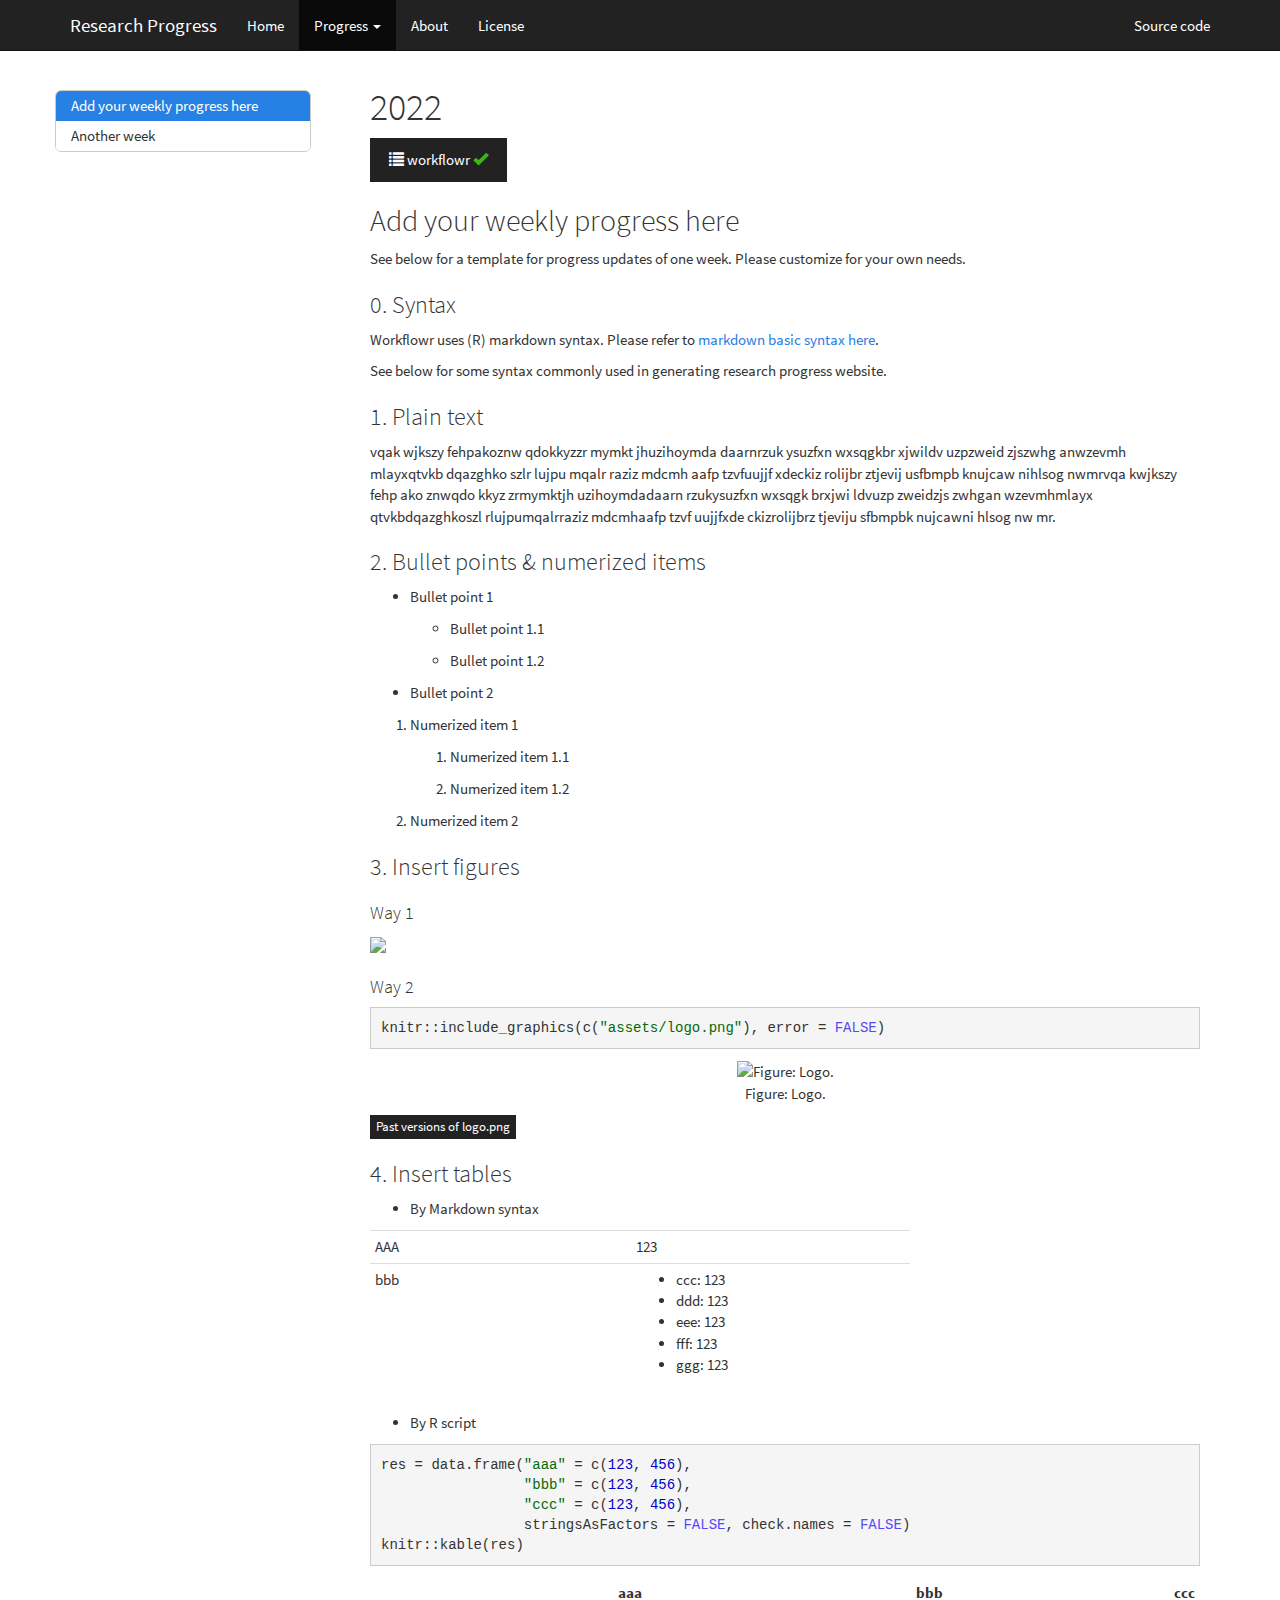
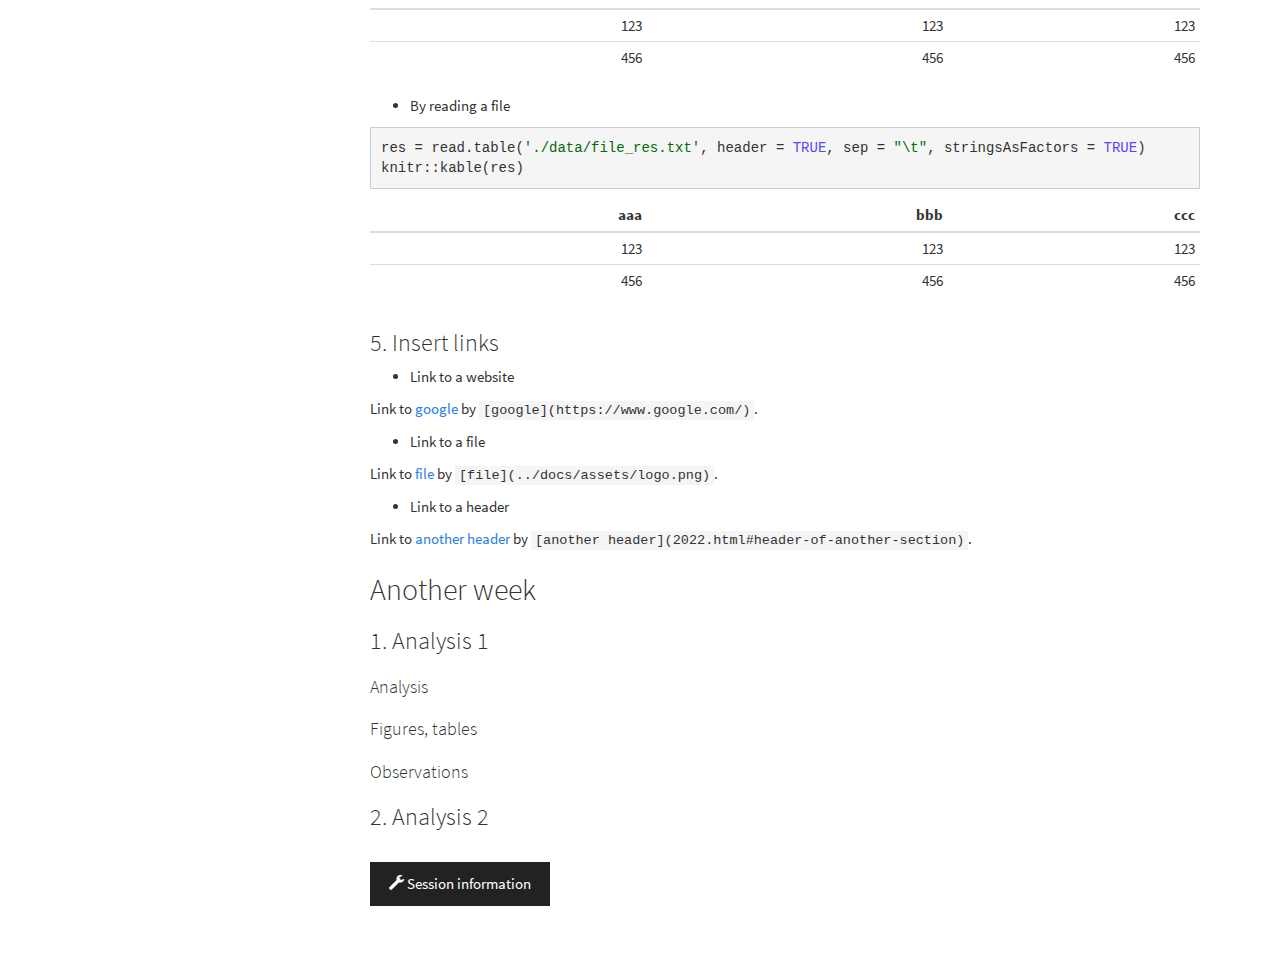
==== commit b08e6a3f: "Build site." ====
--- a/docs/2022.html
+++ b/docs/2022.html
@@ -35,6 +35,8 @@
 <script src="site_libs/navigation-1.1/tabsets.js"></script>
 <link href="site_libs/highlightjs-9.12.0/textmate.css" rel="stylesheet" />
 <script src="site_libs/highlightjs-9.12.0/highlight.js"></script>
+<link href="site_libs/font-awesome-5.1.0/css/all.css" rel="stylesheet" />
+<link href="site_libs/font-awesome-5.1.0/css/v4-shims.css" rel="stylesheet" />
 
 <link rel="icon" href="https://github.com/workflowr/workflowr-assets/raw/main/img/reproducible.png">
 <!-- Add a small amount of space between sections. -->
@@ -330,6 +332,18 @@
         <li>
   <a href="index.html">Home</a>
 </li>
+<li class="dropdown">
+  <a href="#" class="dropdown-toggle" data-toggle="dropdown" role="button" aria-expanded="false">
+    Progress
+     
+    <span class="caret"></span>
+  </a>
+  <ul class="dropdown-menu" role="menu">
+    <li>
+      <a href="2022.html">2022</a>
+    </li>
+  </ul>
+</li>
 <li>
   <a href="about.html">About</a>
 </li>
@@ -338,7 +352,13 @@
 </li>
       </ul>
       <ul class="nav navbar-nav navbar-right">
-        <li class="dropdown-header">Source code</li>
+        <li>
+  <a href="https://github.com/liliw-w/wflowr_template">
+    <span class="fa fa-github"></span>
+     
+    Source code
+  </a>
+</li>
       </ul>
     </div><!--/.nav-collapse -->
   </div><!--/.container -->
@@ -508,13 +528,15 @@
 <div class="panel panel-default">
 <div class="panel-heading">
 <p class="panel-title">
-<a data-toggle="collapse" data-parent="#workflowr-checks" href="#strongRepositoryversionstrong749b101">
+<a data-toggle="collapse" data-parent="#workflowr-checks" href="#strongRepositoryversionstrongahrefhttpsgithubcomliliwwwflowrtemplatetree13b0d2c331c7a7cd11517dc00bb29e6f41ee99d7targetblank13b0d2ca">
 <span class="glyphicon glyphicon-ok text-success"
-aria-hidden="true"></span> <strong>Repository version:</strong> 749b101
+aria-hidden="true"></span> <strong>Repository version:</strong>
+<a href="https://github.com/liliw-w/wflowr_template/tree/13b0d2c331c7a7cd11517dc00bb29e6f41ee99d7" target="_blank">13b0d2c</a>
 </a>
 </p>
 </div>
-<div id="strongRepositoryversionstrong749b101"
+<div
+id="strongRepositoryversionstrongahrefhttpsgithubcomliliwwwflowrtemplatetree13b0d2c331c7a7cd11517dc00bb29e6f41ee99d7targetblank13b0d2ca"
 class="panel-collapse collapse">
 <div class="panel-body">
 <p>
@@ -523,7 +545,8 @@
 reproducibility.
 </p>
 <p>
-The results in this page were generated with repository version 749b101.
+The results in this page were generated with repository version
+<a href="https://github.com/liliw-w/wflowr_template/tree/13b0d2c331c7a7cd11517dc00bb29e6f41ee99d7" target="_blank">13b0d2c</a>.
 See the <em>Past versions</em> tab to see a history of the changes made
 to the R Markdown and HTML files.
 </p>
@@ -588,7 +611,92 @@
 Rmd
 </td>
 <td>
-749b101
+<a href="https://github.com/liliw-w/wflowr_template/blob/13b0d2c331c7a7cd11517dc00bb29e6f41ee99d7/analysis/2022.Rmd" target="_blank">13b0d2c</a>
+</td>
+<td>
+liliw-w
+</td>
+<td>
+2022-06-10
+</td>
+<td>
+Initial commit
+</td>
+</tr>
+<tr>
+<td>
+html
+</td>
+<td>
+<a href="https://rawcdn.githack.com/liliw-w/wflowr_template/87639c26942e5a24d2c5872c9141f62593fa0fd0/docs/2022.html" target="_blank">87639c2</a>
+</td>
+<td>
+liliw-w
+</td>
+<td>
+2022-06-10
+</td>
+<td>
+Build site.
+</td>
+</tr>
+<tr>
+<td>
+html
+</td>
+<td>
+<a href="https://rawcdn.githack.com/liliw-w/wflowr_template/b48a54cda0bb186b0921aae78ba5ca633da43980/docs/2022.html" target="_blank">b48a54c</a>
+</td>
+<td>
+liliw-w
+</td>
+<td>
+2022-06-10
+</td>
+<td>
+Build site.
+</td>
+</tr>
+<tr>
+<td>
+html
+</td>
+<td>
+<a href="https://rawcdn.githack.com/liliw-w/wflowr_template/43dad0dec5ee0dc3370813cd787cf7feb08a880a/docs/2022.html" target="_blank">43dad0d</a>
+</td>
+<td>
+liliw-w
+</td>
+<td>
+2022-06-10
+</td>
+<td>
+Build site.
+</td>
+</tr>
+<tr>
+<td>
+html
+</td>
+<td>
+<a href="https://rawcdn.githack.com/liliw-w/wflowr_template/103661cbc9d20f156216f7a41f3150671f2c4f08/docs/2022.html" target="_blank">103661c</a>
+</td>
+<td>
+liliw-w
+</td>
+<td>
+2022-06-10
+</td>
+<td>
+Build site.
+</td>
+</tr>
+<tr>
+<td>
+Rmd
+</td>
+<td>
+<a href="https://github.com/liliw-w/wflowr_template/blob/749b101fe5bc4b2a2157138763deba68db3a0adc/analysis/2022.Rmd" target="_blank">749b101</a>
 </td>
 <td>
 liliw-w
@@ -660,16 +768,53 @@
 <h3>3. Insert figures</h3>
 <div id="way-1" class="section level4">
 <h4>Way 1</h4>
-<p><img src="asset/logo.png" style="width:100.0%" /></p>
+<p><img src="assets/logo.png" style="width:10.0%" /></p>
 </div>
 <div id="way-2" class="section level4">
 <h4>Way 2</h4>
-<pre class="r"><code>knitr::include_graphics(c(&quot;asset/logo.png&quot;), error = FALSE)</code></pre>
+<pre class="r"><code>knitr::include_graphics(c(&quot;assets/logo.png&quot;), error = FALSE)</code></pre>
 <div class="figure" style="text-align: center">
-<img src="asset/logo.png" alt="Figure: Logo." width="100%" />
+<img src="assets/logo.png" alt="Figure: Logo." width="10%" />
 <p class="caption">
 Figure: Logo.
 </p>
+</div>
+<p>
+<button type="button" class="btn btn-default btn-xs btn-workflowr btn-workflowr-fig" data-toggle="collapse" data-target="#fig-logo">
+Past versions of logo.png
+</button>
+</p>
+<div id="fig-logo" class="collapse">
+<div class="table-responsive">
+<table class="table table-condensed table-hover">
+<thead>
+<tr>
+<th>
+Version
+</th>
+<th>
+Author
+</th>
+<th>
+Date
+</th>
+</tr>
+</thead>
+<tbody>
+<tr>
+<td>
+<a href="https://github.com/liliw-w/wflowr_template/blob/b1b4ba321e166675b9945cd602c9ba0e02636e93/docs/assets/logo.png" target="_blank">b1b4ba3</a>
+</td>
+<td>
+liliw-w
+</td>
+<td>
+2022-06-10
+</td>
+</tr>
+</tbody>
+</table>
+</div>
 </div>
 </div>
 </div>
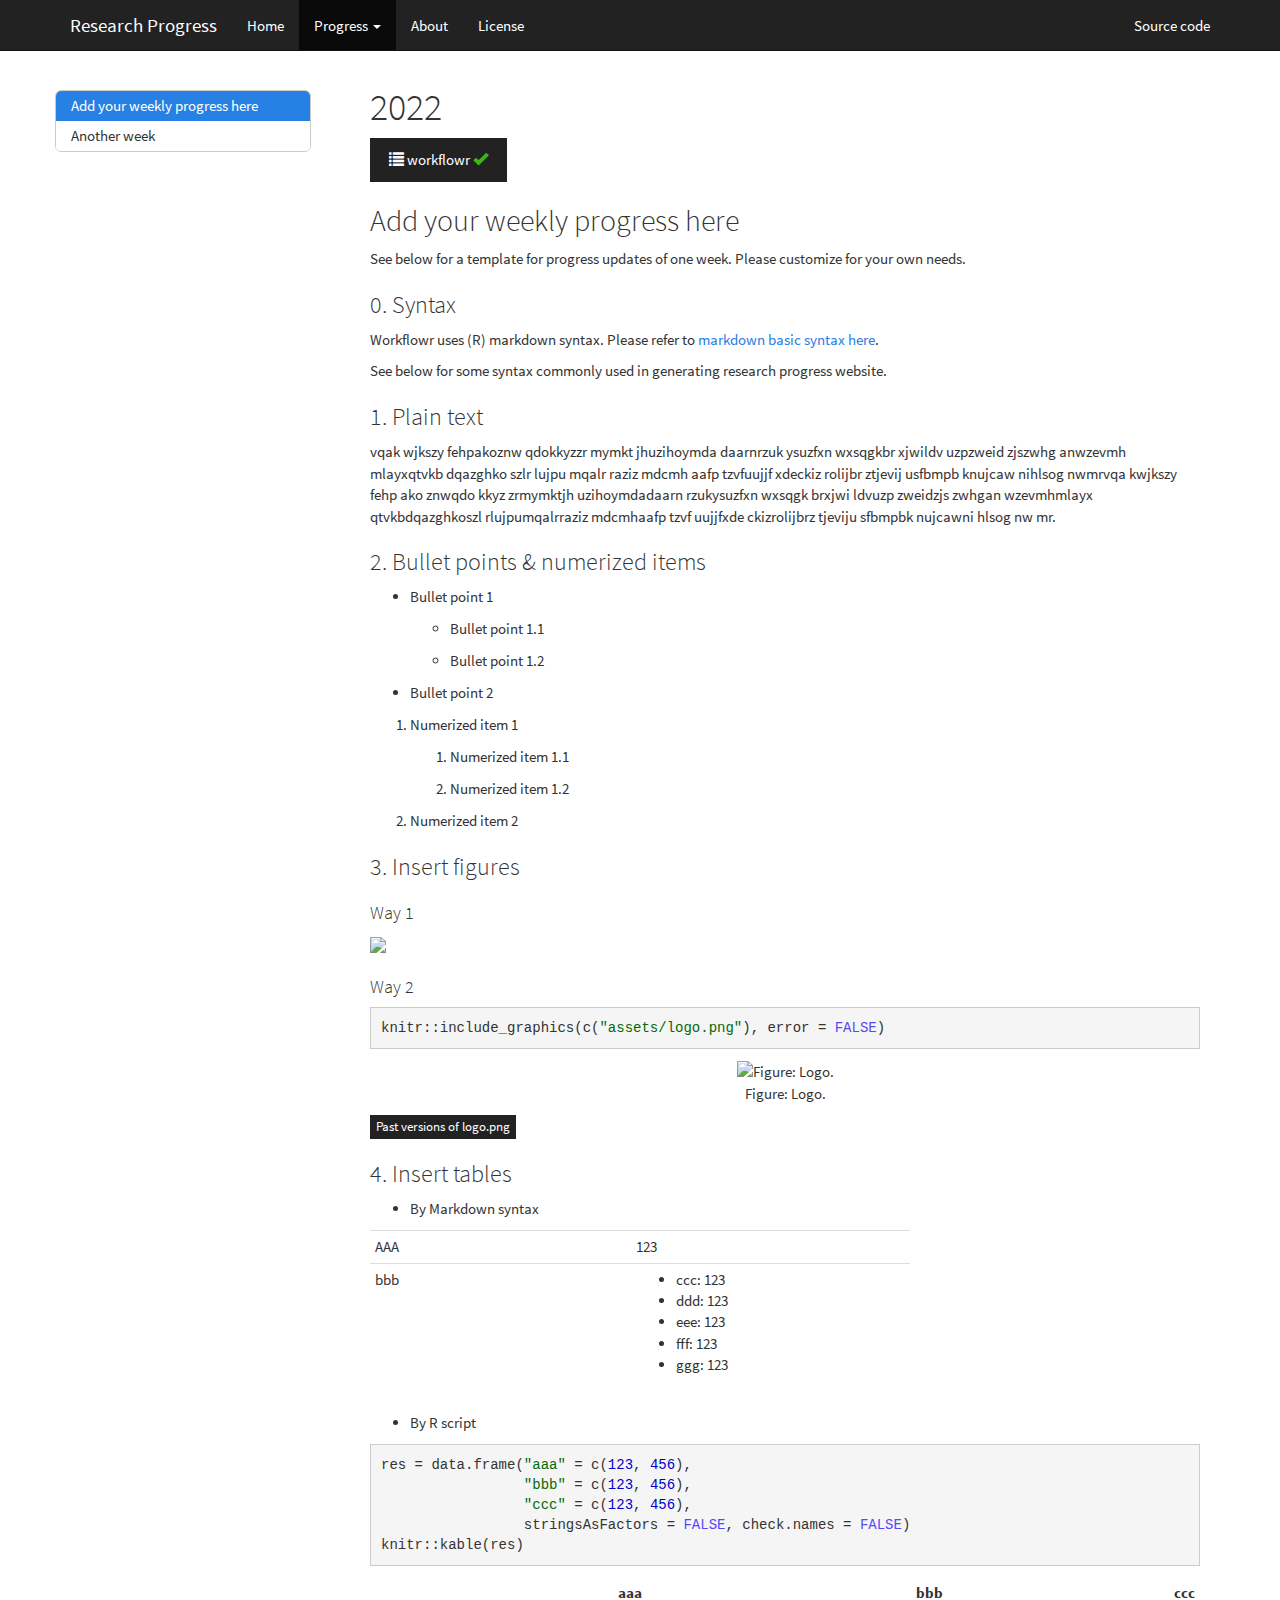
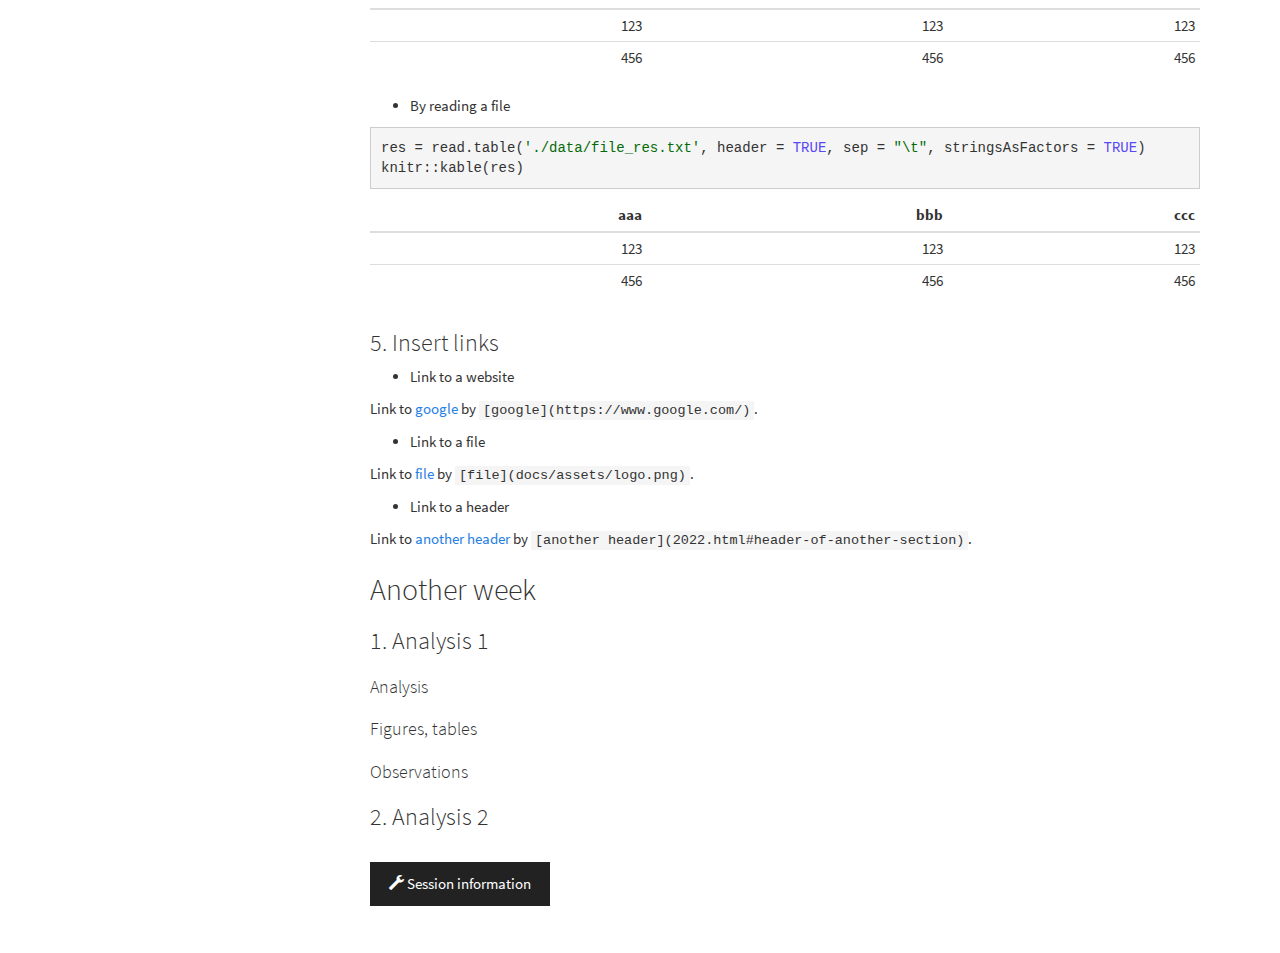
==== commit 9bddd149: "Build site." ====
--- a/docs/2022.html
+++ b/docs/2022.html
@@ -528,15 +528,15 @@
 <div class="panel panel-default">
 <div class="panel-heading">
 <p class="panel-title">
-<a data-toggle="collapse" data-parent="#workflowr-checks" href="#strongRepositoryversionstrongahrefhttpsgithubcomliliwwwflowrtemplatetree13b0d2c331c7a7cd11517dc00bb29e6f41ee99d7targetblank13b0d2ca">
+<a data-toggle="collapse" data-parent="#workflowr-checks" href="#strongRepositoryversionstrongahrefhttpsgithubcomXuanyaoLiuLabwflowrtemplatetree75042dd60a45874f9df05f786e0b734e42f61989targetblank75042dda">
 <span class="glyphicon glyphicon-ok text-success"
 aria-hidden="true"></span> <strong>Repository version:</strong>
-<a href="https://github.com/liliw-w/wflowr_template/tree/13b0d2c331c7a7cd11517dc00bb29e6f41ee99d7" target="_blank">13b0d2c</a>
+<a href="https://github.com/XuanyaoLiuLab/wflowr_template/tree/75042dd60a45874f9df05f786e0b734e42f61989" target="_blank">75042dd</a>
 </a>
 </p>
 </div>
 <div
-id="strongRepositoryversionstrongahrefhttpsgithubcomliliwwwflowrtemplatetree13b0d2c331c7a7cd11517dc00bb29e6f41ee99d7targetblank13b0d2ca"
+id="strongRepositoryversionstrongahrefhttpsgithubcomXuanyaoLiuLabwflowrtemplatetree75042dd60a45874f9df05f786e0b734e42f61989targetblank75042dda"
 class="panel-collapse collapse">
 <div class="panel-body">
 <p>
@@ -546,7 +546,7 @@
 </p>
 <p>
 The results in this page were generated with repository version
-<a href="https://github.com/liliw-w/wflowr_template/tree/13b0d2c331c7a7cd11517dc00bb29e6f41ee99d7" target="_blank">13b0d2c</a>.
+<a href="https://github.com/XuanyaoLiuLab/wflowr_template/tree/75042dd60a45874f9df05f786e0b734e42f61989" target="_blank">75042dd</a>.
 See the <em>Past versions</em> tab to see a history of the changes made
 to the R Markdown and HTML files.
 </p>
@@ -561,6 +561,7 @@
 </p>
 <pre><code>
 Ignored files:
+    Ignored:    .Rhistory
     Ignored:    .Rproj.user/
 
 </code></pre>
@@ -611,7 +612,7 @@
 Rmd
 </td>
 <td>
-<a href="https://github.com/liliw-w/wflowr_template/blob/13b0d2c331c7a7cd11517dc00bb29e6f41ee99d7/analysis/2022.Rmd" target="_blank">13b0d2c</a>
+<a href="https://github.com/XuanyaoLiuLab/wflowr_template/blob/75042dd60a45874f9df05f786e0b734e42f61989/analysis/2022.Rmd" target="_blank">75042dd</a>
 </td>
 <td>
 liliw-w
@@ -620,6 +621,40 @@
 2022-06-10
 </td>
 <td>
+change linked file
+</td>
+</tr>
+<tr>
+<td>
+html
+</td>
+<td>
+<a href="https://rawcdn.githack.com/XuanyaoLiuLab/wflowr_template/b08e6a3f721d7444369161779d443d95657f60c6/docs/2022.html" target="_blank">b08e6a3</a>
+</td>
+<td>
+liliw-w
+</td>
+<td>
+2022-06-10
+</td>
+<td>
+Build site.
+</td>
+</tr>
+<tr>
+<td>
+Rmd
+</td>
+<td>
+<a href="https://github.com/XuanyaoLiuLab/wflowr_template/blob/13b0d2c331c7a7cd11517dc00bb29e6f41ee99d7/analysis/2022.Rmd" target="_blank">13b0d2c</a>
+</td>
+<td>
+liliw-w
+</td>
+<td>
+2022-06-10
+</td>
+<td>
 Initial commit
 </td>
 </tr>
@@ -628,7 +663,7 @@
 html
 </td>
 <td>
-<a href="https://rawcdn.githack.com/liliw-w/wflowr_template/87639c26942e5a24d2c5872c9141f62593fa0fd0/docs/2022.html" target="_blank">87639c2</a>
+<a href="https://rawcdn.githack.com/XuanyaoLiuLab/wflowr_template/87639c26942e5a24d2c5872c9141f62593fa0fd0/docs/2022.html" target="_blank">87639c2</a>
 </td>
 <td>
 liliw-w
@@ -645,7 +680,7 @@
 html
 </td>
 <td>
-<a href="https://rawcdn.githack.com/liliw-w/wflowr_template/b48a54cda0bb186b0921aae78ba5ca633da43980/docs/2022.html" target="_blank">b48a54c</a>
+<a href="https://rawcdn.githack.com/XuanyaoLiuLab/wflowr_template/b48a54cda0bb186b0921aae78ba5ca633da43980/docs/2022.html" target="_blank">b48a54c</a>
 </td>
 <td>
 liliw-w
@@ -662,7 +697,7 @@
 html
 </td>
 <td>
-<a href="https://rawcdn.githack.com/liliw-w/wflowr_template/43dad0dec5ee0dc3370813cd787cf7feb08a880a/docs/2022.html" target="_blank">43dad0d</a>
+<a href="https://rawcdn.githack.com/XuanyaoLiuLab/wflowr_template/43dad0dec5ee0dc3370813cd787cf7feb08a880a/docs/2022.html" target="_blank">43dad0d</a>
 </td>
 <td>
 liliw-w
@@ -679,7 +714,7 @@
 html
 </td>
 <td>
-<a href="https://rawcdn.githack.com/liliw-w/wflowr_template/103661cbc9d20f156216f7a41f3150671f2c4f08/docs/2022.html" target="_blank">103661c</a>
+<a href="https://rawcdn.githack.com/XuanyaoLiuLab/wflowr_template/103661cbc9d20f156216f7a41f3150671f2c4f08/docs/2022.html" target="_blank">103661c</a>
 </td>
 <td>
 liliw-w
@@ -696,7 +731,7 @@
 Rmd
 </td>
 <td>
-<a href="https://github.com/liliw-w/wflowr_template/blob/749b101fe5bc4b2a2157138763deba68db3a0adc/analysis/2022.Rmd" target="_blank">749b101</a>
+<a href="https://github.com/XuanyaoLiuLab/wflowr_template/blob/749b101fe5bc4b2a2157138763deba68db3a0adc/analysis/2022.Rmd" target="_blank">749b101</a>
 </td>
 <td>
 liliw-w
@@ -803,7 +838,7 @@
 <tbody>
 <tr>
 <td>
-<a href="https://github.com/liliw-w/wflowr_template/blob/b1b4ba321e166675b9945cd602c9ba0e02636e93/docs/assets/logo.png" target="_blank">b1b4ba3</a>
+<a href="https://github.com/XuanyaoLiuLab/wflowr_template/blob/b1b4ba321e166675b9945cd602c9ba0e02636e93/docs/assets/logo.png" target="_blank">b1b4ba3</a>
 </td>
 <td>
 liliw-w
@@ -912,7 +947,7 @@
 <li>Link to a file</li>
 </ul>
 <p>Link to <a href="../docs/assets/logo.png">file</a> by
-<code>[file](../docs/assets/logo.png)</code>.</p>
+<code>[file](docs/assets/logo.png)</code>.</p>
 <ul>
 <li>Link to a header</li>
 </ul>
